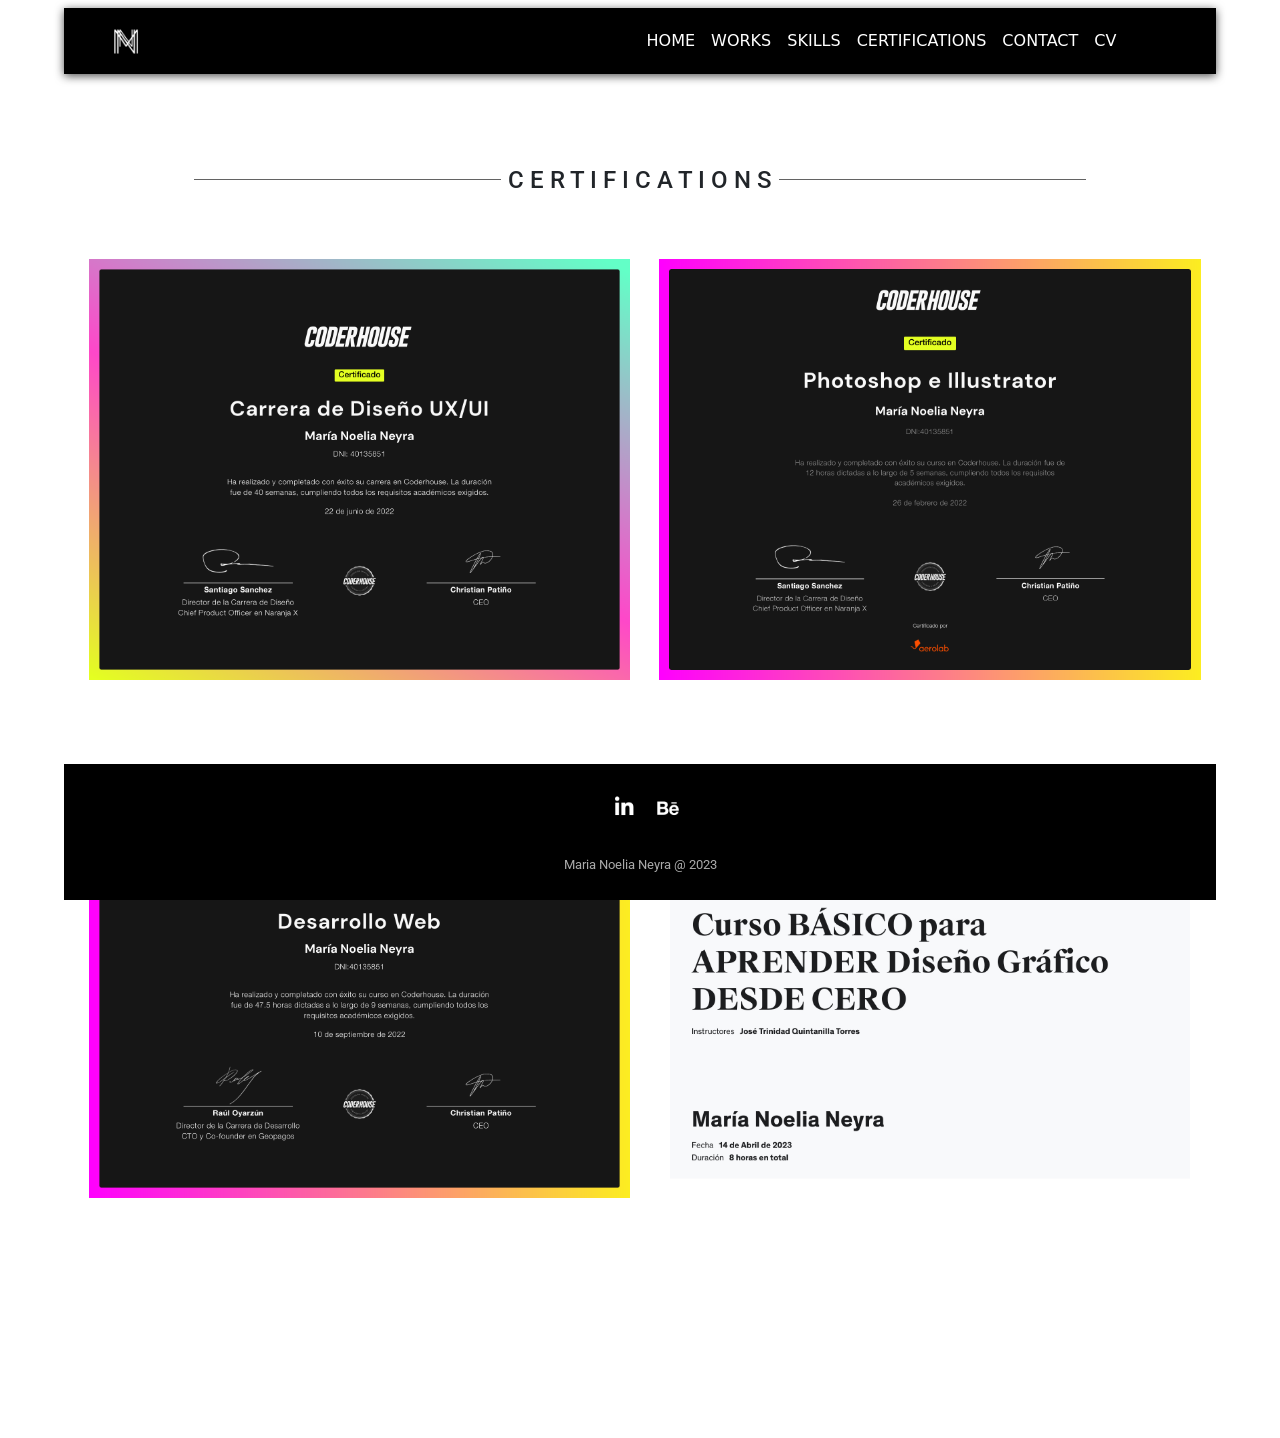
==== pages/certifications.html @ 2457dc53 "Certifications Responsive" ====
<!DOCTYPE html>
<html lang="en">
    <!-- Head -->
    <head>
        <meta charset="UTF-8">
        <meta http-equiv="X-UA-Compatible" content="IE=edge">
        <meta name="viewport" content="width=device-width, initial-scale=1.0">
        <!-- Icon -->
        <link rel="icon" type="image/png" sizes="16x16" href="../images/mnn-logo/favicon-16x16.png"> 
        <!-- Fuentes   -->
        <link href="https://fonts.googleapis.com/css?family=Roboto+Slab&display=swap" rel="stylesheet">  
        <link rel="preconnect" href="https://fonts.googleapis.com">
        <link rel="preconnect" href="https://fonts.gstatic.com" crossorigin>
        <link href="https://fonts.googleapis.com/css2?family=Roboto:ital,wght@0,100;0,400;0,500;0,700;0,900;1,100;1,300;1,400;1,500;1,900&family=Spinnaker&display=swap" rel="stylesheet">
        <!-- Bootstrap -->
        <link href="https://cdn.jsdelivr.net/npm/bootstrap@5.3.0/dist/css/bootstrap.min.css" rel="stylesheet" integrity="sha384-9ndCyUaIbzAi2FUVXJi0CjmCapSmO7SnpJef0486qhLnuZ2cdeRhO02iuK6FUUVM" crossorigin="anonymous">
        <script src="https://cdn.jsdelivr.net/npm/bootstrap@5.3.0/dist/js/bootstrap.bundle.min.js" integrity="sha384-geWF76RCwLtnZ8qwWowPQNguL3RmwHVBC9FhGdlKrxdiJJigb/j/68SIy3Te4Bkz" crossorigin="anonymous"></script>
        <!-- CSS -->
        <link rel="stylesheet" href="../SCSS/styles.css">
        <!-- Título -->
        <title>María Noelia Neyra | Certifications</title>
    </head>
    <body>
        <!-- Section -->
            <section>
                <!-- Navbar -->
                <nav class="navbar navbar-expand-lg bg-body-tertiary navbar fixed-top">
                    <div class="container-fluid">
                        <a class="navbar-brand" href="/index.html">
                        <img src="../images/logoMnn.png" alt="Logo" width="72" height="40" class="d-inline-block align-text-top img imgZoom">
                        </a>
                        <button class="navbar-toggler" type="button" data-bs-toggle="collapse" data-bs-target="#navbarSupportedContent" aria-controls="navbarSupportedContent" aria-expanded="false" aria-label="Toggle navigation">
                        <span class="navbar-toggler-icon"></span>
                        </button>
                        <div class="collapse navbar-collapse" id="navbarSupportedContent">
                            <ul class="navbar-nav">
                                <li class="nav-item">
                                <a class="nav-link" aria-current="page" href="../index.html"> HOME</a>
                                </li>
                                <li class="nav-item">
                                <a class="nav-link" aria-current="page" href="./works.html"> WORKS</a>
                                </li>
                                <li class="nav-item">
                                <a class="nav-link" aria-current="page" href="./skills.html"> SKILLS</a>
                                </li>
                                <li class="nav-item">
                                <a class="nav-link" aria-current="page" href="./certifications.html"> CERTIFICATIONS</a>
                                </li>
                                <li class="nav-item">
                                <a class="nav-link" aria-current="page" href="./contact.html"> CONTACT</a>
                                </li>
                                <li class="nav-item">
                                <a class="nav-link" aria-current="page" href="https://drive.google.com/file/d/1LeyNjabcEsjbzdWm5TXV762iki1envr3/view?usp=sharing" target="_blank">CV</a>
                                </li>
                            </ul>
                        </div>
                    </div>
                    </nav>
            </section>
        <!-- Main -->
            <main>
                <!-- Section -->
                <section class="margin">
                    <div>
                        <h1 id="certifications" class="tituloC">C E R T I F I C A T I O N S </h1>
                    </div>
                    <div class="espacios">
                        <div class="tDisplayC">
                            <img src="../images/CarreraUX-UI.png" class="tamCerti imgZoom" alt="Certificado Carrera UX/UI" />
                        </div>
                        <div class="tDisplayC">
                            <img src="../images/Photoshop e Illustrator.png" class="tamCerti imgZoom" alt="Certificado Photoshop e Illustrator" />
                        </div>
                        <div class="tDisplayC">
                            <img src="../images/DesarrolloWeb.png" class="tamCerti mb imgZoom" alt="Certificado Desarrollo Web" />
                        </div>
                        <div class="tDisplayC">
                            <img src="../images/DiseñoGráfico.jpg" class="tamCerti mbottom mb imgZoom" alt="Certificado Diseño Gráfico" />
                        </div> 
                    </div>
                </section>
            </main>
        <!-- Footer -->
            <footer>
                <section class="footer fixed-bottom">
                    <div class="social">
                    <a href="https://www.linkedin.com/in/marianoelianeyra/" target="_blank"><img src="../images/linkedin.png" class="tamLi"></a>
                    <a href="https://www.behance.net/noelianeyra" target="_blank"><img src="../images/behance.png" class="tamBe" ></a>
                    </div>
                    <p class="copyright">Maria Noelia Neyra @ 2023</p>
                </section>
            </footer>
    </body>
</html>
---- SCSS/styles.css ----
@charset "UTF-8";


/*NAVBAR*/

.bg-body-tertiary {
    --bs-bg-opacity: 0;
}
@media (max-width: 575px){

    body {
        padding-bottom: 0;
        margin-bottom: 0;
    }

    .navbar {
        background-color: #FFFFFF;
        --bs-navbar-color:  #000000;
        --bs-navbar-hover-color:#8890f8;
        margin: 2% 2%;
    }

    .navbar-toggler {
        color: #000000;
        border: none;
        font-family: "Roboto";
    }

    .navbar-toggler:focus {
        text-decoration: none;
        outline: none;
        box-shadow: none;
    }

    .nav-item{
        margin-left: 50%;
    }
    
    
    .nav-link {
        background-color: #000000;
        color:#FFFFFF;
        font-family: "Roboto";
        font-size: 0.9rem;
        padding-left: 5%;    
    }

    .imgZoom {
        cursor: pointer;
        transition: transform 0.2s ease;
        filter: drop-shadow(0 2px 5px rgba(0, 0, 0, 0.7));
    }
        
    .imgZoom:hover {
        transform: scale(1.1) ;
    }    
}
@media (min-width: 576px) and (max-width: 732px){
    

    body {
        padding-bottom: 0;
        margin-bottom: 0;
    }

    .navbar {
        background-color: #FFFFFF;
        --bs-navbar-color:  #000000;
        --bs-navbar-hover-color:#8890f8;
        margin: 2% 2%;
    }

    .navbar-toggler {
        color: #000000;
        border: none;
        font-family: "Roboto";
    }

    .navbar-toggler:focus {
        text-decoration: none;
        outline: none;
        box-shadow: none;
    }

    .nav-item{
        margin-left: 50%;
    }
    
    
    .nav-link {
        background-color: #000000;
        color:#FFFFFF;
        font-family: "Roboto";
        font-size: 0.9rem;
        padding-left: 5%;    
    }

    .imgZoom {
        cursor: pointer;
        transition: transform 0.2s ease;
        filter: drop-shadow(0 2px 5px rgba(0, 0, 0, 0.7));
    }
        
    .imgZoom:hover {
        transform: scale(1.1) ;
    }


}
@media (min-width: 733px) and (max-width: 767px){

    body {
        padding-bottom: 0;
        margin-bottom: 0;
    }

    .navbar {
        background-color: #FFFFFF;
        --bs-navbar-color:  #000000;
        --bs-navbar-hover-color:#8890f8;
        margin: 2% 2%;
    }

    .navbar-toggler {
        color: #000000;
        border: none;
        font-family: "Roboto";
    }

    .navbar-toggler:focus {
        text-decoration: none;
        outline: none;
        box-shadow: none;
    }

    .nav-item{
        margin-left: 50%;
    }
    
    
    .nav-link {
        background-color: #000000;
        color:#FFFFFF;
        font-family: "Roboto";
        font-size: 0.9rem;
        padding-left: 5%;    
    }

    .imgZoom {
        cursor: pointer;
        transition: transform 0.2s ease;
        filter: drop-shadow(0 2px 5px rgba(0, 0, 0, 0.7));
    }
        
    .imgZoom:hover {
        transform: scale(1.1) ;
    }



}
@media (min-width: 768px) and (max-width: 991px){

    body {
        padding-bottom: 0;
        margin-bottom: 0;
    }

    .navbar {
        background-color: #FFFFFF;
        --bs-navbar-color:  #000000;
        --bs-navbar-hover-color:#8890f8;
        margin: 2% 2%;
    }

    .navbar-toggler {
        color: #000000;
        border: none;
        font-family: "Roboto";
    }

    .navbar-toggler:focus {
        text-decoration: none;
        outline: none;
        box-shadow: none;
    }

    .nav-item{
        margin-left: 50%;
    }
    
    
    .nav-link {
        background-color: #000000;
        color:#FFFFFF;
        font-family: "Roboto";
        font-size: 0.9rem;
        padding-left: 5%;    
    }

    .imgZoom {
        cursor: pointer;
        transition: transform 0.2s ease;
        filter: drop-shadow(0 2px 5px rgba(0, 0, 0, 0.7)); 
    }
        
    .imgZoom:hover {
        transform: scale(1.1) ;
    }

}
@media (min-width: 992px) and (max-width: 1199px){

    body {
        padding-bottom: 0;
        margin-bottom: 0;
    }

    .container-fluid {
        background-color: #000000;
        --bs-navbar-color:  #FFFFFF;
        --bs-navbar-hover-color:#8890f8;
        margin: 0% 5%;
        filter: drop-shadow(0 2px 5px rgba(0, 0, 0, 0.7)); 
        font-size: 1rem;
    }

    .navbar-collapse {
        flex-grow: 0;
        margin-right: 10%;
    }

    .nav-link{
        margin: 0% 2%;
    }

    .imgZoom {
        cursor: pointer;
        transition: transform 0.2s ease;

    }
        
    .imgZoom:hover {
        transform: scale(1.1) ;
    }
}
@media (min-width: 1200px) and (max-width: 1399px){

    body {
        padding-bottom: 0;
        margin-bottom: 0;
    }

    .container-fluid {
        background-color: #000000;
        --bs-navbar-color:  #FFFFFF;
        --bs-navbar-hover-color:#8890f8;
        margin: 0% 5%;
        padding: 0.5% 2%;
        filter: drop-shadow(0 2px 5px rgba(0, 0, 0, 0.7)); 
    }

    .navbar-collapse {
        flex-grow: 0;
        margin-right: 6%;
    }

    .imgZoom {
        cursor: pointer;
        transition: transform 0.2s ease;

    }
        
    .imgZoom:hover {
        transform: scale(1.1) ;
    }

}
@media (min-width:1400px){
 

    body {
        padding-bottom: 0;
        margin-bottom: 0;
    }

    .container-fluid {
        background-color: #000000;
        --bs-navbar-color:  #FFFFFF;
        --bs-navbar-hover-color:#8890f8;
        margin: 0% 5%;
        padding: 0.5% 2%;
        filter: drop-shadow(0 2px 5px rgba(0, 0, 0, 0.7)); 
    }

    .navbar-collapse {
        flex-grow: 0;
        margin-right: 6%;
    }

    .imgZoom {
        cursor: pointer;
        transition: transform 0.2s ease;

    }
        
    .imgZoom:hover {
        transform: scale(1.1) ;
    }
        
}

/* PORTADA */

@media (max-width: 575px){

    body {
        padding-bottom: 0;
        margin-bottom: 0;
    }

    .tamImage{
        width: 105%;
        margin-top: 20%;
        padding-right: 5%;
    }

    .text {
        font-family: "Roboto";
        text-align: center;
        margin: 30% 5% 0% 5%;
    }

    .text h1:hover {
        color: #8890f8;
    }

    .textUno {
        font-size: 1.2rem;
        font-weight: 800;
    }

    .textDos {
        font-weight: 400;
        font-size: 1rem;
    }

}
@media (min-width: 576px) and (max-width: 767px){

    body {
        padding-bottom: 0;
        margin-bottom: 0;
    }

    .tamImage{
        width: 105%;
        margin-top: 10%;
        padding-right: 5%;
        margin-bottom: 10%;
    }

    .text {
        font-family: "Roboto";
        text-align: center;
        margin: 25% 5% 0% 5%;
    }

    .text h1:hover {
        color: #8890f8;
    }

    .textUno {
        font-size: 1.8rem;
        font-weight: 800;
    }

    .textDos {
        font-weight: 400;
        font-size: 1.5rem;
    }

}
@media (min-width: 768px) and (max-width: 991px){

    .tamImage{
        width: 90%;
        padding-right: 5%;
        margin-bottom: 5%;
    }

    .text {
        font-family: "Roboto";
        text-align: center;
        margin: 20% 5% 0% 5%;
    }

    .text h1:hover {
        color: #8890f8;
    }

    .textUno {
        font-size: 1.9rem;
        font-weight: 600;
    }

    .textDos {
        font-weight: 400;
        font-size: 1.5rem;
    }

}
@media (min-width: 992px) and (max-width: 1199px){

    body {
        padding-bottom: 0;
        margin-bottom: 0;
    }

    .tamImage{
        width: 65%;
        margin-bottom: 20%;
    }

    .text {
        font-family: "Roboto";
        text-align: center;
        margin-top: 15%;
    }

    .text h1:hover {
        color: #8890f8;
    }

    .textUno {
        font-size: 2rem;
        font-weight: 800;
    }

    .textDos {
        font-weight: 400;
        font-size: 1.8rem;
        margin: 0% 15% 2% 15% ;
    }

}
@media (min-width: 1200px) and (max-width: 1399px){

    .container {
        display: flex;
        align-items: center;
        justify-content: center;
        margin-top: 50%;
    
    }
    
    .tamImage{
        width: 80%;
        margin-top: 5%;
    }
    
    
    .text {
        font-family: "Roboto";
        text-align: center;
        margin-top: 13%;
        margin-bottom: 20%;
    }
    
    .text h1:hover {
        color: #8890f8;
    }
    
    .textUno {
        font-size: 2rem;
        font-weight: 900;
    }
    
    .textDos {
        font-weight: 400;
        font-size: 1.8rem;
    }

}
@media (min-width: 1400px){

    main {
        margin-top: -8%;
    }

    .container {
        display: flex;
        align-items: center;
        justify-content: center;
        margin-top: 50%;
    
    }
    
    .tamImage{
        width: 90%;
        margin-left: 95%;
        margin-top: -35%;
    }
    
    
    .text {
        width: 50%;
        font-family: "Roboto";
        text-align: center;
        margin-left: 2% ;
        margin-top: 25%;

    }
    
    .text h1:hover {
        color: #8890f8;
    }
    
    .textUno {
        font-size: 2.5rem;
        font-weight: 900; 
        margin-bottom: 5%;

    }
    
    .textDos {
        font-weight: 400;
        font-size: 1.8rem;
        margin: 0% 10% 0% 10%;
    }

}


/*WORKS*/

@media (max-width: 575px){

    .tamTrabajos {
        width:80% ;
        margin-bottom: 8%;
        margin-left: 10%;
    }

    .marginB {
        margin-bottom: 30%;
    }

    .titulo{
        font-family: "Roboto";
        font-size: 1rem;
        margin-bottom: 10%;
        margin-top: 38%;
        text-align: center;
        position: relative;
    }
    
    .titulo::before,
    .titulo::after {
        content: "";
        position: absolute;
        width: 25%; 
        height: 0.5px; 
        background-color: rgb(99, 99, 99); 
    
    }
    
    .titulo::before {
        left: 2px; 
        margin-left: 13%;
        margin-top: 2%;
    }
    
    .titulo::after {
    right: 2px; 
    margin-right: 13%;
    margin-top: 2%;
    }

}
@media (min-width: 576px) and (max-width: 767px){

    .marginB {
        margin-bottom: 30%;
    }

    .tamTrabajos {
        width:80% ;
        margin-bottom: 8%;
        margin-left: 10%;
    }

    .titulo{
        font-family: "Roboto";
        font-size: 1.2rem;
        margin-bottom: 10%;
        margin-top: 25%;
        text-align: center;
        position: relative;
    }
    
    .titulo::before,
    .titulo::after {
        content: "";
        position: absolute;
        width: 25%; 
        height: 0.5px; 
        background-color: rgb(99, 99, 99); 
    
    }
    
    .titulo::before {
        left: 2px; 
        margin-left: 14%;
        margin-top: 2%;
    }
    
    .titulo::after {
    right: 2px; 
    margin-right: 14%;
    margin-top: 2%;
    }

}
@media (min-width: 768px) and (max-width: 991px){


    .marginB {
        margin-bottom: 30%;
    }

    .tamTrabajos {
        width:80% ;
        margin-bottom: 8%;
        margin-left: 10%;
    }

    .titulo{
        font-family: "Roboto";
        font-size: 1.5rem;
        margin-bottom: 8%;
        margin-top: 20%;
        text-align: center;
        position: relative;
    }
    
    .titulo::before,
    .titulo::after {
        content: "";
        position: absolute;
        width: 20%; 
        height: 0.5px; 
        background-color: rgb(99, 99, 99); 
    
    }
    
    .titulo::before {
        left: 2px; 
        margin-left: 20%;
        margin-top: 2%;
    }
    
    .titulo::after {
    right: 2px; 
    margin-right: 20%;
    margin-top: 2%;
    }

}
@media (min-width: 992px) and (max-width: 1199px){


    .marginB {
        margin-bottom: 20%;
    }

    .tamTrabajos {
        width:80% ;
        margin-bottom: 8%;
        margin-left: 10%;
    }

    .titulo{
        font-family: "Roboto";
        font-size: 1.5rem;
        margin-bottom: 8%;
        margin-top: 13%;
        text-align: center;
        position: relative;
    }
    
    .titulo::before,
    .titulo::after {
        content: "";
        position: absolute;
        width: 25%; 
        height: 0.5px; 
        background-color: rgb(99, 99, 99); 
    
    }
    
    .titulo::before {
        left: 2px; 
        margin-left: 18%;
        margin-top: 1.3%;
    }
    
    .titulo::after {
    right: 2px; 
    margin-right: 18%;
    margin-top: 1.3%;
    }

}
@media (min-width: 1200px) and (max-width: 1399px){


    .marginB {
        margin-bottom: 20%;
    }

    .tamTrabajos {
        width:80% ;
        margin-bottom: 8%;
        margin-left: 10%;
    }

    .titulo{
        font-family: "Roboto";
        font-size: 1.5rem;
        margin-bottom: 5%;
        margin-top: 13%;
        text-align: center;
        position: relative;
    }
    
    .titulo::before,
    .titulo::after {
        content: "";
        position: absolute;
        width: 30%; 
        height: 0.5px; 
        background-color: rgb(99, 99, 99); 
    
    }
    
    .titulo::before {
        left: 2px; 
        margin-left: 15%;
        margin-top: 1.3%;
    }
    
    .titulo::after {
    right: 2px; 
    margin-right: 15%;
    margin-top: 1.3%;
    }

    .container {
        margin-top: 5%;
    }

}
@media (min-width: 1400px){

    .tamTrabajos {
        width:100% ;
        margin-bottom: 22%;
    }

    .titulo{
        font-family: "Roboto";
        font-size: 1.5rem;
        margin-bottom: 5%;
        margin-top: 18%;
        text-align: center;
        position: relative;
    }
    
    .titulo::before,
    .titulo::after {
        content: "";
        position: absolute;
        width: 25%; 
        height: 1px; 
        background-color: rgb(99, 99, 99); 
    
    }
    
    .titulo::before {
        left: 2px; 
        margin-left: 21%;
        margin-top: 0.8%;
    }
    
    .titulo::after {
        right: 2px; 
        margin-right: 21%;
        margin-top: 0.8%;
    }

    .container {
        margin-top: 5%;
    }

}

/*SKILLS*/

@media (max-width: 575px){
    
    
    .tDisplay {
        display: flex;
        flex-direction: column;
        align-items: center;
        margin: 10px;
        text-align: center;
    }
    
    .tDisplay img {
        width: 150px; 
    }

    .image-container-uno {
        display: block;
        justify-content: center;
        align-items: center;
        flex-wrap: wrap;
        margin-top: -1%;
        margin-bottom: 5%;
    }

    .image-container-dos {
        display: block;
        justify-content: center;
        align-items: center;
        flex-wrap: wrap;
        margin-top: -1%;
        margin-bottom: 10%;
    }

    .nameSkills {
        font-family: "Roboto";
        font-size: 0.9rem;
        font-weight: 100;
    }

    .mbottom {
        margin-bottom: 50%;
    }
    
}

@media (min-width: 576px) and (max-width: 767px){

    .tDisplay {
        display: flex;
        flex-direction: column;
        align-items: center;
        margin: 10px;
        text-align: center;
    }
    
    .tDisplay img {
        width: 200px; 
    }

    .image-container-uno {
        display: block;
        justify-content: center;
        align-items: center;
        flex-wrap: wrap;
        margin-top: -1%;
        margin-bottom: 5%;
    }

    .image-container-dos {
        display: block;
        justify-content: center;
        align-items: center;
        flex-wrap: wrap;
        margin-top: -1%;
        margin-bottom: 10%;
    }

    .nameSkills {
        font-family: "Roboto";
        font-size: 1rem;
        font-weight: 100;
    }

    .mbottom {
        margin-bottom: 50%;
    }

}
@media (min-width: 768px) and (max-width: 991px){

    .tDisplay {
        display: flex;
        flex-direction: column;
        align-items: center;
        margin: 10px;
        text-align: center;
    }
    
    .tDisplay img {
        width: 180px; 
    }

    .image-container-uno {
        display: flex;
        justify-content: center;
        align-items: center;
        flex-wrap: wrap;
        margin-top: -1%;
        margin-bottom: 5%;
    }

    .image-container-dos {
        display: flex;
        justify-content: center;
        align-items: center;
        flex-wrap: wrap;
        margin-top: -1%;
        margin-bottom: 10%;

    }

    .nameSkills {
        font-family: "Roboto";
        font-size: 0.9rem;
        font-weight: 100;
    }

   .mleftA {
    margin-left: 2%;
   }

   .mleft {
    margin-left: 6%;
   }

}
@media (min-width: 992px) and (max-width: 1199px){

    .tDisplay {
        display: flex;
        flex-direction: column;
        align-items: center;
        margin: 10px;
        text-align: center;
    }
    
    .tDisplay img {
        width: 200px; 
    }

    .image-container-uno {
        display: flex;
        justify-content: center;
        align-items: center;
        flex-wrap: wrap;
        margin-top: -1%;
        margin-bottom: 5%;
    }

    .image-container-dos {
        display: flex;
        justify-content: center;
        align-items: center;
        flex-wrap: wrap;
        margin-top: -1%;
        margin-bottom: 10%;

    }

    .nameSkills {
        font-family: "Roboto";
        font-size: 1rem;
        font-weight: 100;
    }

   .mleftA {
    margin-left: 5%;
   }

   .mleft {
    margin-left: 6%;
   } 

}
@media (min-width: 1200px) and (max-width: 1399px){

    .tDisplay {
        display: flex;
        flex-direction: column;
        align-items: center;
        margin: 10px;
        text-align: center;
    }
    
    .tDisplay img {
        width: 230px; 
    }

    .image-container-uno {
        display: flex;
        justify-content: center;
        align-items: center;
        flex-wrap: wrap;
        margin-top: -1%;
        margin-bottom: 5%;
    }

    .image-container-dos {
        display: flex;
        justify-content: center;
        align-items: center;
        flex-wrap: wrap;
        margin-top: -1%;
        margin-bottom: 10%;

    }

    .nameSkills {
        font-family: "Roboto";
        font-size: 1rem;
        font-weight: 100;
    }

   .mleftA {
    margin-left: 3%;
   }

   .mleft {
    margin-left: 3%;
   }

}
@media (min-width: 1400px){
    
    .tamLogo {
        width: 20%;
    }
    
    .tDisplay {
        display: flex;
        flex-direction: column;
        align-items: center;
        margin: 10px;
        text-align: center;
    }
    
    .tDisplay img {
        width: 250px; 
    }

    .image-container-uno {
        display: flex;
        justify-content: center;
        align-items: center;
        flex-wrap: wrap;
        margin-top: -1%;
        margin-bottom: 5%;
    }

    .image-container-dos {
        display: flex;
        justify-content: center;
        align-items: center;
        flex-wrap: wrap;
        margin-top: -1%;
        margin-bottom: 15%;
    }

    .nameSkills {
        font-family: "Roboto";
        font-weight: 100;
        font-size: 1.2rem;
    }

    .mleftA {
        margin-left: 2%;
    }
    
    .mleft {
        margin-left: 2%;
    }


}

/*CERTIFICATIONS*/

@media (max-width: 575px){

    .tDisplayC{
        display: inline;
        margin-right: 1%;
        margin-left: 1%;
    }

    .tamCerti {
        width: 75%;
        margin-bottom: 8%;
        margin-left: 3%;
    }


    .espacios {
        margin-left: 15%;
    }

    .tituloC{
        font-family: "Roboto";
        font-size: 1rem;
        margin-bottom: 10%;
        margin-top: 38%;
        text-align: center;
        position: relative;
    }
    
    .tituloC::before,
    .tituloC::after {
        content: "";
        position: absolute;
        width: 8%; 
        height: 0.5px; 
        background-color: rgb(99, 99, 99); 
    
    }
    
    .tituloC::before {
        left: 2px; 
        margin-left: 16%;
        margin-top: 2%;
    }
    
    .tituloC::after {
        right: 2px; 
        margin-right: 16%;
        margin-top: 2%;
    }

    .mbottom {
        margin-bottom: 80%;
    }

}
@media (min-width: 576px) and (max-width: 767px){

    .tDisplayC{
        display: inline;
        margin-right: 1%;
        margin-left: 1%;
    }

    .tamCerti {
        width: 75%;
        margin-bottom: 8%;
        margin-left: 3%;
    }


    .espacios {
        margin-left: 15%;
    }

    .tituloC{
        font-family: "Roboto";
        font-size: 1.2rem;
        margin-bottom: 10%;
        margin-top: 26%;
        text-align: center;
        position: relative;
    }
    
    .tituloC::before,
    .tituloC::after {
        content: "";
        position: absolute;
        width: 16%; 
        height: 0.5px; 
        background-color: rgb(99, 99, 99); 
    
    }
    
    .tituloC::before {
        left: 2px; 
        margin-left: 13%;
        margin-top: 2%;
    }
    
    .tituloC::after {
        right: 2px; 
        margin-right: 13%;
        margin-top: 2%;
    }

    .mbottom {
        margin-bottom: 50%;
    }

}
@media (min-width: 768px) and (max-width: 991px){

    .tDisplayC{
        display: inline;
        margin-right: 1%;
        margin-left: 1%;
    }

    .tamCerti {
        width: 75%;
        margin-bottom: 8%;
        margin-left: 3%;
    }


    .espacios {
        margin-left: 15%;
    }

    .tituloC{
        font-family: "Roboto";
        font-size: 1.5rem;
        margin-bottom: 10%;
        margin-top: 20%;
        text-align: center;
        position: relative;
    }
    
    .tituloC::before,
    .tituloC::after {
        content: "";
        position: absolute;
        width: 10%; 
        height: 0.5px; 
        background-color: rgb(99, 99, 99); 
    
    }
    
    .tituloC::before {
        left: 2px; 
        margin-left: 20%;
        margin-top: 2%;
    }
    
    .tituloC::after {
        right: 2px; 
        margin-right: 20%;
        margin-top: 2%;
    }

    .mbottom {
        margin-bottom: 50%;
    }

}
@media (min-width: 992px) and (max-width: 1199px){

    .tDisplayC{
        display: inline;
        margin-right: 1%;
        margin-left: 1%;
    }

    .tamCerti {
        width: 75%;
        margin-bottom: 8%;
        margin-left: 3%;
    }


    .espacios {
        margin-left: 15%;
    }

    .tituloC{
        font-family: "Roboto";
        font-size: 1.5rem;
        margin-bottom: 10%;
        margin-top: 13%;
        text-align: center;
        position: relative;
    }
    
    .tituloC::before,
    .tituloC::after {
        content: "";
        position: absolute;
        width: 17%; 
        height: 0.5px; 
        background-color: rgb(99, 99, 99); 
    
    }
    
    .tituloC::before {
        left: 2px; 
        margin-left: 18%;
        margin-top: 1.3%;
    }
    
    .tituloC::after {
        right: 2px; 
        margin-right: 18%;
        margin-top: 1.3%;
    }

    .mbottom {
        margin-bottom: 50%;
    }

}
@media (min-width: 1200px) and (max-width: 1399px){

    .tDisplayC{
        display: inline;
        margin-right: 1%;
        margin-left: 1%;
    }

    .tamCerti {
        width: 45%;
        margin-bottom: 8%;
    }


    .espacios {
        margin-left: 6%;
    }

    .tituloC{
        font-family: "Roboto";
        font-size: 1.5rem;
        margin-bottom: 5%;
        margin-top: 13%;
        text-align: center;
        position: relative;
    }
    
    .tituloC::before,
    .tituloC::after {
        content: "";
        position: absolute;
        width: 24%; 
        height: 1px; 
        background-color: rgb(99, 99, 99); 
    
    }
    
    .tituloC::before {
        left: 2px; 
        margin-left: 15%;
        margin-top: 1%;
    }
    
    .tituloC::after {
        right: 2px; 
        margin-right: 15%;
        margin-top: 1%;
    }

    .mb {
        margin-bottom: 20%;
    }
}
@media (min-width: 1400px){

    
    .tDisplayC{
        display: inline;
        margin-right: 1%;
        margin-left: 1%;
    }

    .tamCerti {
        width: 41%;
        margin-bottom: 8%;
        margin-left: 3%;
    }

    .espacios {
        margin-left: 5%;
    }

    .tituloC{
        font-family: "Roboto";
        font-size: 1.5rem;
        margin-bottom: 5%;
        margin-top: 18%;
        text-align: center;
        position: relative;
    }
    
    .tituloC::before,
    .tituloC::after {
        content: "";
        position: absolute;
        width: 23%; 
        height: 1px; 
        background-color: rgb(99, 99, 99); 
    
    }
    
    .tituloC::before {
        left: 2px; 
        margin-left: 19%;
        margin-top: 0.8%;
    }
    
    .tituloC::after {
        right: 2px; 
        margin-right: 19%;
        margin-top: 0.8%;
    }

    .mb {
        margin-bottom: 20%;
    }

}



/* FOOTER */

@media (max-width: 575px){
    .tamLi {
        align-items: center;
        width: 58%;
        padding-top: 40%;
        margin-top: 10%;
        padding-bottom: 15%;
        

    }

    .tamBe {
        align-items: center;
        width: 55%;
        padding-top: 40%;
        
    }

    .footer {
        background-color: #000000;;
    }

    .footer .social {
        text-align: center;
        justify-content: end;
        padding-bottom: 25px;    
        margin-left: 1%;
    }

    .footer .social a {
        font-size: 24px;
        border: 1px solidcolor #FFFFFF;
        width: 40px;
        height: 40px;
        display: inline-block;
    }

    .footer .social a:hover {
        opacity: 0.5;
    }

    .footer .copyright {
        font-family: "Roboto";
        margin-top: 6px;
        padding-bottom: 5%;
        text-align: center;
        font-size: 0.8rem;
        color: #aaa;
        

    } 
}
@media (min-width: 576px) and (max-width: 767px){
    .tamLi {
        align-items: center;
        width: 58%;
        padding-top: 40%;
        margin-top: 10%;
        padding-bottom: 15%;
        

    }

    .tamBe {
        align-items: center;
        width: 55%;
        padding-top: 40%;
        
    }

    .footer {
        background-color: #000000;;
    }

    .footer .social {
        text-align: center;
        justify-content: end;
        padding-bottom: 25px;    
        margin-left: 1%;
    }

    .footer .social a {
        font-size: 24px;
        border: 1px solidcolor #FFFFFF;
        width: 40px;
        height: 40px;
        display: inline-block;
    }

    .footer .social a:hover {
        opacity: 0.5;
    }

    .footer .copyright {
        font-family: "Roboto";
        margin-top: 6px;
        padding-bottom: 5%;
        text-align: center;
        font-size: 0.8rem;
        color: #aaa;
        

    }
}
@media (min-width: 768px) and (max-width: 991px){

    .tamLi {
        align-items: center;
        width: 58%;
        padding-top: 40%;
        margin-top: 10%;
        padding-bottom: 15%;
        

    }

    .tamBe {
        align-items: center;
        width: 55%;
        padding-top: 40%;
        
    }

    .footer {
        background-color: #000000;
    }

    .footer .social {
        text-align: center;
        justify-content: end;
        padding-bottom: 25px;    
        margin-left: 1%;
    }

    .footer .social a {
        font-size: 24px;
        border: 1px solidcolor #FFFFFF;
        width: 40px;
        height: 40px;
        display: inline-block;
    }

    .footer .social a:hover {
        opacity: 0.5;
    }

    .footer .copyright {
        font-family: "Roboto";
        margin-top: 6px;
        padding-bottom: 5%;
        text-align: center;
        font-size: 0.8rem;
        color: #aaa;
        

    }
}
@media (min-width: 992px) and (max-width: 1199px){


    .tamLi {
        align-items: center;
        width: 58%;
        padding-top: 40%;
        margin-top: 10%;
        
    
    }
    
    .tamBe {
        align-items: center;
        width: 55%;
        padding-top: 50%;
        
    }
    
    .footer {
        padding: 10px 0;
        background-color: #000000;
        margin: 2% 5% 0% 5%;
    }
    
    .footer .social {
        text-align: center;
        justify-content: end;
        padding-bottom: 25px;    
        margin-left: 1%;
    }
    
    .footer .social a {
        font-size: 24px;
        border: 1px solidcolor #FFFFFF;
        width: 40px;
        height: 40px;
        display: inline-block;
    }
    
    .footer .social a:hover {
        opacity: 0.5;
    }
    
    
    .footer .copyright {
        font-family: "Roboto";
        margin-top: 15px;
        text-align: center;
        font-size: 13px;
        color: #aaa;
    }
}
@media (min-width: 1200px) and (max-width: 1399px){

    .tamLi {
        align-items: center;
        width: 58%;
        padding-top: 40%;
        margin-top: 10%;
        
    
    }
    
    .tamBe {
        align-items: center;
        width: 55%;
        padding-top: 50%;
        
    }
    
    .footer {
        padding: 10px 0;
        background-color: #000000;
        margin: 2% 5% 0% 5%;
    }
    
    .footer .social {
        text-align: center;
        justify-content: end;
        padding-bottom: 25px;    
        margin-left: 1%;
    }
    
    .footer .social a {
        font-size: 24px;
        border: 1px solidcolor #FFFFFF;
        width: 40px;
        height: 40px;
        display: inline-block;
    }
    
    .footer .social a:hover {
        opacity: 0.5;
    }
    
    
    .footer .copyright {
        font-family: "Roboto";
        margin-top: 15px;
        text-align: center;
        font-size: 13px;
        color: #aaa;
    }
}
@media (min-width: 1400px){

    .tamLi {
        align-items: center;
        width: 58%;
        padding-top: 40%;
        margin-top: 10%;
        
    
    }
    
    .tamBe {
        align-items: center;
        width: 58%;
        padding-top: 53%;
        
    }
    
    .footer {
        padding: 10px 0;
        background-color: #000000;
        margin: 2% 5% 0% 5%;
        filter: drop-shadow(0 2px 5px rgba(0, 0, 0, 0.7)); 
    }
    
    .footer .social {
        text-align: center;
        justify-content: end;
        padding-bottom: 25px;    
        margin-left: 1%;
    }
    
    .footer .social a {
        font-size: 24px;
        border: 1px solidcolor #FFFFFF;
        width: 40px;
        height: 40px;
        display: inline-block;
    }
    
    .footer .social a:hover {
        opacity: 0.5;
    }
    
    
    .footer .copyright {
        font-family: "Roboto";
        margin-top: 15px;
        text-align: center;
        font-size: 13px;
        color: #aaa;
    }
}
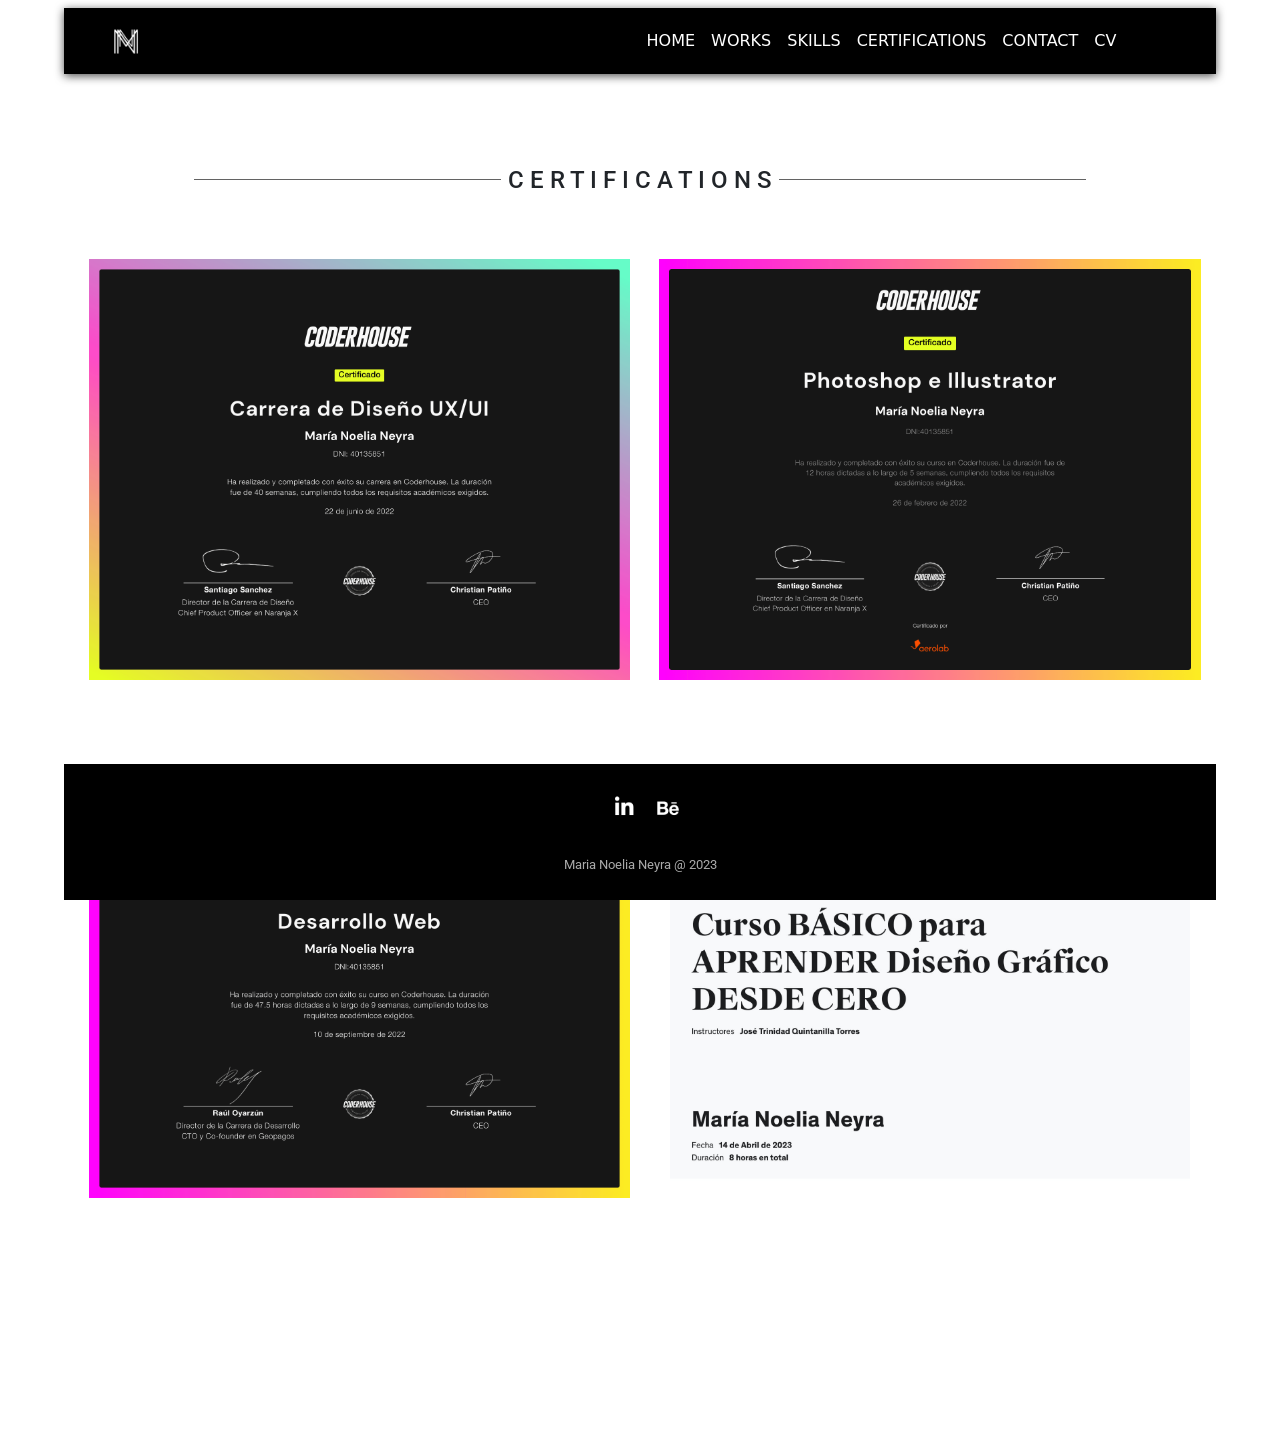
==== commit 9db1c18a: "Comprension de imágenes" ====
--- a/pages/certifications.html
+++ b/pages/certifications.html
@@ -2,9 +2,12 @@
 <html lang="en">
     <!-- Head -->
     <head>
+        <!-- Metaetiquetas -->
         <meta charset="UTF-8">
         <meta http-equiv="X-UA-Compatible" content="IE=edge">
         <meta name="viewport" content="width=device-width, initial-scale=1.0">
+        <meta name="description" content="Certificaciones de María Noelia Neyra">
+        <meta name="keywords" content="CARRERA DE DISEÑO UX/UI, PHOTOSHOP E ILLUSTRATOR, DESARROLLO WEB, DISEÑO GRÁFICO">
         <!-- Icon -->
         <link rel="icon" type="image/png" sizes="16x16" href="../images/mnn-logo/favicon-16x16.png"> 
         <!-- Fuentes   -->
@@ -27,7 +30,7 @@
                 <nav class="navbar navbar-expand-lg bg-body-tertiary navbar fixed-top">
                     <div class="container-fluid">
                         <a class="navbar-brand" href="/index.html">
-                        <img src="../images/logoMnn.png" alt="Logo" width="72" height="40" class="d-inline-block align-text-top img imgZoom">
+                        <img src="../images/logoMnn.png" alt="Logo de página" width="72" height="40" class="d-inline-block align-text-top img imgZoom">
                         </a>
                         <button class="navbar-toggler" type="button" data-bs-toggle="collapse" data-bs-target="#navbarSupportedContent" aria-controls="navbarSupportedContent" aria-expanded="false" aria-label="Toggle navigation">
                         <span class="navbar-toggler-icon"></span>
@@ -84,8 +87,8 @@
             <footer>
                 <section class="footer fixed-bottom">
                     <div class="social">
-                    <a href="https://www.linkedin.com/in/marianoelianeyra/" target="_blank"><img src="../images/linkedin.png" class="tamLi"></a>
-                    <a href="https://www.behance.net/noelianeyra" target="_blank"><img src="../images/behance.png" class="tamBe" ></a>
+                    <a href="https://www.linkedin.com/in/marianoelianeyra/" target="_blank"><img src="../images/linkedin.png" alt="Logo Linkedin" class="tamLi"></a>
+                    <a href="https://www.behance.net/noelianeyra" target="_blank"><img src="../images/behance.png" alt="Logo Behance" class="tamBe" ></a>
                     </div>
                     <p class="copyright">Maria Noelia Neyra @ 2023</p>
                 </section>
--- a/SCSS/styles.css
+++ b/SCSS/styles.css
@@ -1,1745 +1,2021 @@
-@charset "UTF-8";
+/*NAVBAR*/
+.bg-body-tertiary {
+  --bs-bg-opacity: 0;
+}
 
-
-/*NAVBAR*/
-
-.bg-body-tertiary {
-    --bs-bg-opacity: 0;
-}
-@media (max-width: 575px){
-
-    body {
-        padding-bottom: 0;
-        margin-bottom: 0;
-    }
-
-    .navbar {
-        background-color: #FFFFFF;
-        --bs-navbar-color:  #000000;
-        --bs-navbar-hover-color:#8890f8;
-        margin: 2% 2%;
-    }
-
-    .navbar-toggler {
-        color: #000000;
-        border: none;
-        font-family: "Roboto";
-    }
-
-    .navbar-toggler:focus {
-        text-decoration: none;
-        outline: none;
-        box-shadow: none;
-    }
-
-    .nav-item{
-        margin-left: 50%;
-    }
-    
-    
-    .nav-link {
-        background-color: #000000;
-        color:#FFFFFF;
-        font-family: "Roboto";
-        font-size: 0.9rem;
-        padding-left: 5%;    
-    }
-
-    .imgZoom {
-        cursor: pointer;
-        transition: transform 0.2s ease;
-        filter: drop-shadow(0 2px 5px rgba(0, 0, 0, 0.7));
-    }
-        
-    .imgZoom:hover {
-        transform: scale(1.1) ;
-    }    
-}
-@media (min-width: 576px) and (max-width: 732px){
-    
-
-    body {
-        padding-bottom: 0;
-        margin-bottom: 0;
-    }
-
-    .navbar {
-        background-color: #FFFFFF;
-        --bs-navbar-color:  #000000;
-        --bs-navbar-hover-color:#8890f8;
-        margin: 2% 2%;
-    }
-
-    .navbar-toggler {
-        color: #000000;
-        border: none;
-        font-family: "Roboto";
-    }
-
-    .navbar-toggler:focus {
-        text-decoration: none;
-        outline: none;
-        box-shadow: none;
-    }
-
-    .nav-item{
-        margin-left: 50%;
-    }
-    
-    
-    .nav-link {
-        background-color: #000000;
-        color:#FFFFFF;
-        font-family: "Roboto";
-        font-size: 0.9rem;
-        padding-left: 5%;    
-    }
-
-    .imgZoom {
-        cursor: pointer;
-        transition: transform 0.2s ease;
-        filter: drop-shadow(0 2px 5px rgba(0, 0, 0, 0.7));
-    }
-        
-    .imgZoom:hover {
-        transform: scale(1.1) ;
-    }
-
-
-}
-@media (min-width: 733px) and (max-width: 767px){
-
-    body {
-        padding-bottom: 0;
-        margin-bottom: 0;
-    }
-
-    .navbar {
-        background-color: #FFFFFF;
-        --bs-navbar-color:  #000000;
-        --bs-navbar-hover-color:#8890f8;
-        margin: 2% 2%;
-    }
-
-    .navbar-toggler {
-        color: #000000;
-        border: none;
-        font-family: "Roboto";
-    }
-
-    .navbar-toggler:focus {
-        text-decoration: none;
-        outline: none;
-        box-shadow: none;
-    }
-
-    .nav-item{
-        margin-left: 50%;
-    }
-    
-    
-    .nav-link {
-        background-color: #000000;
-        color:#FFFFFF;
-        font-family: "Roboto";
-        font-size: 0.9rem;
-        padding-left: 5%;    
-    }
-
-    .imgZoom {
-        cursor: pointer;
-        transition: transform 0.2s ease;
-        filter: drop-shadow(0 2px 5px rgba(0, 0, 0, 0.7));
-    }
-        
-    .imgZoom:hover {
-        transform: scale(1.1) ;
-    }
-
-
-
-}
-@media (min-width: 768px) and (max-width: 991px){
-
-    body {
-        padding-bottom: 0;
-        margin-bottom: 0;
-    }
-
-    .navbar {
-        background-color: #FFFFFF;
-        --bs-navbar-color:  #000000;
-        --bs-navbar-hover-color:#8890f8;
-        margin: 2% 2%;
-    }
-
-    .navbar-toggler {
-        color: #000000;
-        border: none;
-        font-family: "Roboto";
-    }
-
-    .navbar-toggler:focus {
-        text-decoration: none;
-        outline: none;
-        box-shadow: none;
-    }
-
-    .nav-item{
-        margin-left: 50%;
-    }
-    
-    
-    .nav-link {
-        background-color: #000000;
-        color:#FFFFFF;
-        font-family: "Roboto";
-        font-size: 0.9rem;
-        padding-left: 5%;    
-    }
-
-    .imgZoom {
-        cursor: pointer;
-        transition: transform 0.2s ease;
-        filter: drop-shadow(0 2px 5px rgba(0, 0, 0, 0.7)); 
-    }
-        
-    .imgZoom:hover {
-        transform: scale(1.1) ;
-    }
-
-}
-@media (min-width: 992px) and (max-width: 1199px){
-
-    body {
-        padding-bottom: 0;
-        margin-bottom: 0;
-    }
-
-    .container-fluid {
-        background-color: #000000;
-        --bs-navbar-color:  #FFFFFF;
-        --bs-navbar-hover-color:#8890f8;
-        margin: 0% 5%;
-        filter: drop-shadow(0 2px 5px rgba(0, 0, 0, 0.7)); 
-        font-size: 1rem;
-    }
-
-    .navbar-collapse {
-        flex-grow: 0;
-        margin-right: 10%;
-    }
-
-    .nav-link{
-        margin: 0% 2%;
-    }
-
-    .imgZoom {
-        cursor: pointer;
-        transition: transform 0.2s ease;
-
-    }
-        
-    .imgZoom:hover {
-        transform: scale(1.1) ;
-    }
-}
-@media (min-width: 1200px) and (max-width: 1399px){
-
-    body {
-        padding-bottom: 0;
-        margin-bottom: 0;
-    }
-
-    .container-fluid {
-        background-color: #000000;
-        --bs-navbar-color:  #FFFFFF;
-        --bs-navbar-hover-color:#8890f8;
-        margin: 0% 5%;
-        padding: 0.5% 2%;
-        filter: drop-shadow(0 2px 5px rgba(0, 0, 0, 0.7)); 
-    }
-
-    .navbar-collapse {
-        flex-grow: 0;
-        margin-right: 6%;
-    }
-
-    .imgZoom {
-        cursor: pointer;
-        transition: transform 0.2s ease;
-
-    }
-        
-    .imgZoom:hover {
-        transform: scale(1.1) ;
-    }
-
-}
-@media (min-width:1400px){
- 
-
-    body {
-        padding-bottom: 0;
-        margin-bottom: 0;
-    }
-
-    .container-fluid {
-        background-color: #000000;
-        --bs-navbar-color:  #FFFFFF;
-        --bs-navbar-hover-color:#8890f8;
-        margin: 0% 5%;
-        padding: 0.5% 2%;
-        filter: drop-shadow(0 2px 5px rgba(0, 0, 0, 0.7)); 
-    }
-
-    .navbar-collapse {
-        flex-grow: 0;
-        margin-right: 6%;
-    }
-
-    .imgZoom {
-        cursor: pointer;
-        transition: transform 0.2s ease;
-
-    }
-        
-    .imgZoom:hover {
-        transform: scale(1.1) ;
-    }
-        
-}
-
+@media (max-width: 575px) {
+  body {
+    padding-bottom: 0;
+    margin-bottom: 0;
+  }
+  .navbar {
+    background-color: #FFFFFF;
+    --bs-navbar-color: #000000;
+    --bs-navbar-hover-color:#8890f8;
+    margin: 2% 2%;
+  }
+  .navbar-toggler {
+    color: #000000;
+    border: none;
+    font-family: "Roboto";
+  }
+  .navbar-toggler:focus {
+    text-decoration: none;
+    outline: none;
+    box-shadow: none;
+  }
+  .nav-item {
+    margin-left: 50%;
+  }
+  .nav-link {
+    background-color: #000000;
+    color: #FFFFFF;
+    font-family: "Roboto";
+    font-size: 0.9rem;
+    padding-left: 5%;
+  }
+  .imgZoom {
+    cursor: pointer;
+    transition: transform 0.2s ease;
+    filter: drop-shadow(0 2px 5px rgba(0, 0, 0, 0.7));
+  }
+  .imgZoom:hover {
+    transform: scale(1.1);
+  }
+}
+@media (min-width: 576px) and (max-width: 732px) {
+  body {
+    padding-bottom: 0;
+    margin-bottom: 0;
+  }
+  .navbar {
+    background-color: #FFFFFF;
+    --bs-navbar-color: #000000;
+    --bs-navbar-hover-color:#8890f8;
+    margin: 2% 2%;
+  }
+  .navbar-toggler {
+    color: #000000;
+    border: none;
+    font-family: "Roboto";
+  }
+  .navbar-toggler:focus {
+    text-decoration: none;
+    outline: none;
+    box-shadow: none;
+  }
+  .nav-item {
+    margin-left: 50%;
+  }
+  .nav-link {
+    background-color: #000000;
+    color: #FFFFFF;
+    font-family: "Roboto";
+    font-size: 0.9rem;
+    padding-left: 5%;
+  }
+  .imgZoom {
+    cursor: pointer;
+    transition: transform 0.2s ease;
+    filter: drop-shadow(0 2px 5px rgba(0, 0, 0, 0.7));
+  }
+  .imgZoom:hover {
+    transform: scale(1.1);
+  }
+}
+@media (min-width: 733px) and (max-width: 767px) {
+  body {
+    padding-bottom: 0;
+    margin-bottom: 0;
+  }
+  .navbar {
+    background-color: #FFFFFF;
+    --bs-navbar-color: #000000;
+    --bs-navbar-hover-color:#8890f8;
+    margin: 2% 2%;
+  }
+  .navbar-toggler {
+    color: #000000;
+    border: none;
+    font-family: "Roboto";
+  }
+  .navbar-toggler:focus {
+    text-decoration: none;
+    outline: none;
+    box-shadow: none;
+  }
+  .nav-item {
+    margin-left: 50%;
+  }
+  .nav-link {
+    background-color: #000000;
+    color: #FFFFFF;
+    font-family: "Roboto";
+    font-size: 0.9rem;
+    padding-left: 5%;
+  }
+  .imgZoom {
+    cursor: pointer;
+    transition: transform 0.2s ease;
+    filter: drop-shadow(0 2px 5px rgba(0, 0, 0, 0.7));
+  }
+  .imgZoom:hover {
+    transform: scale(1.1);
+  }
+}
+@media (min-width: 768px) and (max-width: 991px) {
+  body {
+    padding-bottom: 0;
+    margin-bottom: 0;
+  }
+  .navbar {
+    background-color: #FFFFFF;
+    --bs-navbar-color: #000000;
+    --bs-navbar-hover-color:#8890f8;
+    margin: 2% 2%;
+  }
+  .navbar-toggler {
+    color: #000000;
+    border: none;
+    font-family: "Roboto";
+  }
+  .navbar-toggler:focus {
+    text-decoration: none;
+    outline: none;
+    box-shadow: none;
+  }
+  .nav-item {
+    margin-left: 50%;
+  }
+  .nav-link {
+    background-color: #000000;
+    color: #FFFFFF;
+    font-family: "Roboto";
+    font-size: 0.9rem;
+    padding-left: 5%;
+  }
+  .imgZoom {
+    cursor: pointer;
+    transition: transform 0.2s ease;
+    filter: drop-shadow(0 2px 5px rgba(0, 0, 0, 0.7));
+  }
+  .imgZoom:hover {
+    transform: scale(1.1);
+  }
+}
+@media (min-width: 992px) and (max-width: 1199px) {
+  body {
+    padding-bottom: 0;
+    margin-bottom: 0;
+  }
+  .container-fluid {
+    background-color: #000000;
+    --bs-navbar-color: #FFFFFF;
+    --bs-navbar-hover-color:#8890f8;
+    margin: 0% 5%;
+    filter: drop-shadow(0 2px 5px rgba(0, 0, 0, 0.7));
+    font-size: 1rem;
+  }
+  .navbar-collapse {
+    flex-grow: 0;
+    margin-right: 10%;
+  }
+  .nav-link {
+    margin: 0% 2%;
+  }
+  .imgZoom {
+    cursor: pointer;
+    transition: transform 0.2s ease;
+  }
+  .imgZoom:hover {
+    transform: scale(1.1);
+  }
+}
+@media (min-width: 1200px) and (max-width: 1399px) {
+  body {
+    padding-bottom: 0;
+    margin-bottom: 0;
+  }
+  .container-fluid {
+    background-color: #000000;
+    --bs-navbar-color: #FFFFFF;
+    --bs-navbar-hover-color:#8890f8;
+    margin: 0% 5%;
+    padding: 0.5% 2%;
+    filter: drop-shadow(0 2px 5px rgba(0, 0, 0, 0.7));
+  }
+  .navbar-collapse {
+    flex-grow: 0;
+    margin-right: 6%;
+  }
+  .imgZoom {
+    cursor: pointer;
+    transition: transform 0.2s ease;
+  }
+  .imgZoom:hover {
+    transform: scale(1.1);
+  }
+}
+@media (min-width: 1400px) {
+  body {
+    padding-bottom: 0;
+    margin-bottom: 0;
+  }
+  .container-fluid {
+    background-color: #000000;
+    --bs-navbar-color: #FFFFFF;
+    --bs-navbar-hover-color:#8890f8;
+    margin: 0% 5%;
+    padding: 0.5% 2%;
+    filter: drop-shadow(0 2px 5px rgba(0, 0, 0, 0.7));
+  }
+  .navbar-collapse {
+    flex-grow: 0;
+    margin-right: 6%;
+  }
+  .imgZoom {
+    cursor: pointer;
+    transition: transform 0.2s ease;
+  }
+  .imgZoom:hover {
+    transform: scale(1.1);
+  }
+}
 /* PORTADA */
-
-@media (max-width: 575px){
-
-    body {
-        padding-bottom: 0;
-        margin-bottom: 0;
-    }
-
-    .tamImage{
-        width: 105%;
-        margin-top: 20%;
-        padding-right: 5%;
-    }
-
-    .text {
-        font-family: "Roboto";
-        text-align: center;
-        margin: 30% 5% 0% 5%;
-    }
-
-    .text h1:hover {
-        color: #8890f8;
-    }
-
-    .textUno {
-        font-size: 1.2rem;
-        font-weight: 800;
-    }
-
-    .textDos {
-        font-weight: 400;
-        font-size: 1rem;
-    }
-
-}
-@media (min-width: 576px) and (max-width: 767px){
-
-    body {
-        padding-bottom: 0;
-        margin-bottom: 0;
-    }
-
-    .tamImage{
-        width: 105%;
-        margin-top: 10%;
-        padding-right: 5%;
-        margin-bottom: 10%;
-    }
-
-    .text {
-        font-family: "Roboto";
-        text-align: center;
-        margin: 25% 5% 0% 5%;
-    }
-
-    .text h1:hover {
-        color: #8890f8;
-    }
-
-    .textUno {
-        font-size: 1.8rem;
-        font-weight: 800;
-    }
-
-    .textDos {
-        font-weight: 400;
-        font-size: 1.5rem;
-    }
-
-}
-@media (min-width: 768px) and (max-width: 991px){
-
-    .tamImage{
-        width: 90%;
-        padding-right: 5%;
-        margin-bottom: 5%;
-    }
-
-    .text {
-        font-family: "Roboto";
-        text-align: center;
-        margin: 20% 5% 0% 5%;
-    }
-
-    .text h1:hover {
-        color: #8890f8;
-    }
-
-    .textUno {
-        font-size: 1.9rem;
-        font-weight: 600;
-    }
-
-    .textDos {
-        font-weight: 400;
-        font-size: 1.5rem;
-    }
-
-}
-@media (min-width: 992px) and (max-width: 1199px){
-
-    body {
-        padding-bottom: 0;
-        margin-bottom: 0;
-    }
-
-    .tamImage{
-        width: 65%;
-        margin-bottom: 20%;
-    }
-
-    .text {
-        font-family: "Roboto";
-        text-align: center;
-        margin-top: 15%;
-    }
-
-    .text h1:hover {
-        color: #8890f8;
-    }
-
-    .textUno {
-        font-size: 2rem;
-        font-weight: 800;
-    }
-
-    .textDos {
-        font-weight: 400;
-        font-size: 1.8rem;
-        margin: 0% 15% 2% 15% ;
-    }
-
-}
-@media (min-width: 1200px) and (max-width: 1399px){
-
-    .container {
-        display: flex;
-        align-items: center;
-        justify-content: center;
-        margin-top: 50%;
-    
-    }
-    
-    .tamImage{
-        width: 80%;
-        margin-top: 5%;
-    }
-    
-    
-    .text {
-        font-family: "Roboto";
-        text-align: center;
-        margin-top: 13%;
-        margin-bottom: 20%;
-    }
-    
-    .text h1:hover {
-        color: #8890f8;
-    }
-    
-    .textUno {
-        font-size: 2rem;
-        font-weight: 900;
-    }
-    
-    .textDos {
-        font-weight: 400;
-        font-size: 1.8rem;
-    }
-
-}
-@media (min-width: 1400px){
-
-    main {
-        margin-top: -8%;
-    }
-
-    .container {
-        display: flex;
-        align-items: center;
-        justify-content: center;
-        margin-top: 50%;
-    
-    }
-    
-    .tamImage{
-        width: 90%;
-        margin-left: 95%;
-        margin-top: -35%;
-    }
-    
-    
-    .text {
-        width: 50%;
-        font-family: "Roboto";
-        text-align: center;
-        margin-left: 2% ;
-        margin-top: 25%;
-
-    }
-    
-    .text h1:hover {
-        color: #8890f8;
-    }
-    
-    .textUno {
-        font-size: 2.5rem;
-        font-weight: 900; 
-        margin-bottom: 5%;
-
-    }
-    
-    .textDos {
-        font-weight: 400;
-        font-size: 1.8rem;
-        margin: 0% 10% 0% 10%;
-    }
-
-}
-
-
+@media (max-width: 575px) {
+  body {
+    padding-bottom: 0;
+    margin-bottom: 0;
+  }
+  .tamImage {
+    width: 105%;
+    margin-top: 20%;
+    padding-right: 5%;
+  }
+  .text {
+    font-family: "Roboto";
+    text-align: center;
+    margin: 30% 5% 0% 5%;
+  }
+  .text h1:hover {
+    color: #8890f8;
+  }
+  .textUno {
+    font-size: 1.2rem;
+    font-weight: 800;
+  }
+  .textDos {
+    font-weight: 400;
+    font-size: 1rem;
+  }
+}
+@media (min-width: 576px) and (max-width: 767px) {
+  body {
+    padding-bottom: 0;
+    margin-bottom: 0;
+  }
+  .tamImage {
+    width: 105%;
+    margin-top: 10%;
+    padding-right: 5%;
+    margin-bottom: 10%;
+  }
+  .text {
+    font-family: "Roboto";
+    text-align: center;
+    margin: 25% 5% 0% 5%;
+  }
+  .text h1:hover {
+    color: #8890f8;
+  }
+  .textUno {
+    font-size: 1.8rem;
+    font-weight: 800;
+  }
+  .textDos {
+    font-weight: 400;
+    font-size: 1.5rem;
+  }
+}
+@media (min-width: 768px) and (max-width: 991px) {
+  .tamImage {
+    width: 90%;
+    padding-right: 5%;
+    margin-bottom: 5%;
+  }
+  .text {
+    font-family: "Roboto";
+    text-align: center;
+    margin: 20% 5% 0% 5%;
+  }
+  .text h1:hover {
+    color: #8890f8;
+  }
+  .textUno {
+    font-size: 1.9rem;
+    font-weight: 600;
+  }
+  .textDos {
+    font-weight: 400;
+    font-size: 1.5rem;
+  }
+}
+@media (min-width: 992px) and (max-width: 1199px) {
+  body {
+    padding-bottom: 0;
+    margin-bottom: 0;
+  }
+  .tamImage {
+    width: 65%;
+    margin-bottom: 20%;
+  }
+  .text {
+    font-family: "Roboto";
+    text-align: center;
+    margin-top: 15%;
+  }
+  .text h1:hover {
+    color: #8890f8;
+  }
+  .textUno {
+    font-size: 2rem;
+    font-weight: 800;
+  }
+  .textDos {
+    font-weight: 400;
+    font-size: 1.8rem;
+    margin: 0% 15% 2% 15%;
+  }
+}
+@media (min-width: 1200px) and (max-width: 1399px) {
+  .container {
+    display: flex;
+    align-items: center;
+    justify-content: center;
+    margin-top: 50%;
+  }
+  .tamImage {
+    width: 80%;
+    margin-top: 5%;
+  }
+  .text {
+    font-family: "Roboto";
+    text-align: center;
+    margin-top: 13%;
+    margin-bottom: 20%;
+  }
+  .text h1:hover {
+    color: #8890f8;
+  }
+  .textUno {
+    font-size: 2rem;
+    font-weight: 900;
+  }
+  .textDos {
+    font-weight: 400;
+    font-size: 1.8rem;
+  }
+}
+@media (min-width: 1400px) {
+  main {
+    margin-top: -8%;
+  }
+  .container {
+    display: flex;
+    align-items: center;
+    justify-content: center;
+    margin-top: 50%;
+  }
+  .tamImage {
+    width: 90%;
+    margin-left: 90%;
+    margin-top: -35%;
+  }
+  .text {
+    width: 50%;
+    font-family: "Roboto";
+    text-align: center;
+    margin-left: 2%;
+    margin-top: 25%;
+  }
+  .text h1:hover {
+    color: #8890f8;
+  }
+  .textUno {
+    font-size: 2.5rem;
+    font-weight: 900;
+    margin-bottom: 5%;
+  }
+  .textDos {
+    font-weight: 400;
+    font-size: 1.8rem;
+    margin: 0% 10% 0% 10%;
+  }
+}
 /*WORKS*/
-
-@media (max-width: 575px){
-
-    .tamTrabajos {
-        width:80% ;
-        margin-bottom: 8%;
-        margin-left: 10%;
-    }
-
-    .marginB {
-        margin-bottom: 30%;
-    }
-
-    .titulo{
-        font-family: "Roboto";
-        font-size: 1rem;
-        margin-bottom: 10%;
-        margin-top: 38%;
-        text-align: center;
-        position: relative;
-    }
-    
-    .titulo::before,
-    .titulo::after {
-        content: "";
-        position: absolute;
-        width: 25%; 
-        height: 0.5px; 
-        background-color: rgb(99, 99, 99); 
-    
-    }
-    
-    .titulo::before {
-        left: 2px; 
-        margin-left: 13%;
-        margin-top: 2%;
-    }
-    
-    .titulo::after {
-    right: 2px; 
+@media (max-width: 575px) {
+  .tamTrabajos {
+    width: 80%;
+    margin-bottom: 8%;
+    margin-left: 10%;
+  }
+  .marginB {
+    margin-bottom: 30%;
+  }
+  .titulo {
+    font-family: "Roboto";
+    font-size: 1rem;
+    margin-bottom: 10%;
+    margin-top: 38%;
+    text-align: center;
+    position: relative;
+  }
+  .titulo::before,
+  .titulo::after {
+    content: "";
+    position: absolute;
+    width: 25%;
+    height: 0.5px;
+    background-color: rgb(99, 99, 99);
+  }
+  .titulo::before {
+    left: 2px;
+    margin-left: 13%;
+    margin-top: 2%;
+  }
+  .titulo::after {
+    right: 2px;
     margin-right: 13%;
     margin-top: 2%;
-    }
-
-}
-@media (min-width: 576px) and (max-width: 767px){
-
-    .marginB {
-        margin-bottom: 30%;
-    }
-
-    .tamTrabajos {
-        width:80% ;
-        margin-bottom: 8%;
-        margin-left: 10%;
-    }
-
-    .titulo{
-        font-family: "Roboto";
-        font-size: 1.2rem;
-        margin-bottom: 10%;
-        margin-top: 25%;
-        text-align: center;
-        position: relative;
-    }
-    
-    .titulo::before,
-    .titulo::after {
-        content: "";
-        position: absolute;
-        width: 25%; 
-        height: 0.5px; 
-        background-color: rgb(99, 99, 99); 
-    
-    }
-    
-    .titulo::before {
-        left: 2px; 
-        margin-left: 14%;
-        margin-top: 2%;
-    }
-    
-    .titulo::after {
-    right: 2px; 
+  }
+}
+@media (min-width: 576px) and (max-width: 767px) {
+  .marginB {
+    margin-bottom: 30%;
+  }
+  .tamTrabajos {
+    width: 80%;
+    margin-bottom: 8%;
+    margin-left: 10%;
+  }
+  .titulo {
+    font-family: "Roboto";
+    font-size: 1.2rem;
+    margin-bottom: 10%;
+    margin-top: 25%;
+    text-align: center;
+    position: relative;
+  }
+  .titulo::before,
+  .titulo::after {
+    content: "";
+    position: absolute;
+    width: 25%;
+    height: 0.5px;
+    background-color: rgb(99, 99, 99);
+  }
+  .titulo::before {
+    left: 2px;
+    margin-left: 14%;
+    margin-top: 2%;
+  }
+  .titulo::after {
+    right: 2px;
     margin-right: 14%;
     margin-top: 2%;
-    }
-
-}
-@media (min-width: 768px) and (max-width: 991px){
-
-
-    .marginB {
-        margin-bottom: 30%;
-    }
-
-    .tamTrabajos {
-        width:80% ;
-        margin-bottom: 8%;
-        margin-left: 10%;
-    }
-
-    .titulo{
-        font-family: "Roboto";
-        font-size: 1.5rem;
-        margin-bottom: 8%;
-        margin-top: 20%;
-        text-align: center;
-        position: relative;
-    }
-    
-    .titulo::before,
-    .titulo::after {
-        content: "";
-        position: absolute;
-        width: 20%; 
-        height: 0.5px; 
-        background-color: rgb(99, 99, 99); 
-    
-    }
-    
-    .titulo::before {
-        left: 2px; 
-        margin-left: 20%;
-        margin-top: 2%;
-    }
-    
-    .titulo::after {
-    right: 2px; 
+  }
+}
+@media (min-width: 768px) and (max-width: 991px) {
+  .marginB {
+    margin-bottom: 30%;
+  }
+  .tamTrabajos {
+    width: 80%;
+    margin-bottom: 8%;
+    margin-left: 10%;
+  }
+  .titulo {
+    font-family: "Roboto";
+    font-size: 1.5rem;
+    margin-bottom: 8%;
+    margin-top: 20%;
+    text-align: center;
+    position: relative;
+  }
+  .titulo::before,
+  .titulo::after {
+    content: "";
+    position: absolute;
+    width: 20%;
+    height: 0.5px;
+    background-color: rgb(99, 99, 99);
+  }
+  .titulo::before {
+    left: 2px;
+    margin-left: 20%;
+    margin-top: 2%;
+  }
+  .titulo::after {
+    right: 2px;
     margin-right: 20%;
     margin-top: 2%;
-    }
-
-}
-@media (min-width: 992px) and (max-width: 1199px){
-
-
-    .marginB {
-        margin-bottom: 20%;
-    }
-
-    .tamTrabajos {
-        width:80% ;
-        margin-bottom: 8%;
-        margin-left: 10%;
-    }
-
-    .titulo{
-        font-family: "Roboto";
-        font-size: 1.5rem;
-        margin-bottom: 8%;
-        margin-top: 13%;
-        text-align: center;
-        position: relative;
-    }
-    
-    .titulo::before,
-    .titulo::after {
-        content: "";
-        position: absolute;
-        width: 25%; 
-        height: 0.5px; 
-        background-color: rgb(99, 99, 99); 
-    
-    }
-    
-    .titulo::before {
-        left: 2px; 
-        margin-left: 18%;
-        margin-top: 1.3%;
-    }
-    
-    .titulo::after {
-    right: 2px; 
+  }
+}
+@media (min-width: 992px) and (max-width: 1199px) {
+  .marginB {
+    margin-bottom: 20%;
+  }
+  .tamTrabajos {
+    width: 80%;
+    margin-bottom: 8%;
+    margin-left: 10%;
+  }
+  .titulo {
+    font-family: "Roboto";
+    font-size: 1.5rem;
+    margin-bottom: 8%;
+    margin-top: 13%;
+    text-align: center;
+    position: relative;
+  }
+  .titulo::before,
+  .titulo::after {
+    content: "";
+    position: absolute;
+    width: 25%;
+    height: 0.5px;
+    background-color: rgb(99, 99, 99);
+  }
+  .titulo::before {
+    left: 2px;
+    margin-left: 18%;
+    margin-top: 1.3%;
+  }
+  .titulo::after {
+    right: 2px;
     margin-right: 18%;
     margin-top: 1.3%;
-    }
-
-}
-@media (min-width: 1200px) and (max-width: 1399px){
-
-
-    .marginB {
-        margin-bottom: 20%;
-    }
-
-    .tamTrabajos {
-        width:80% ;
-        margin-bottom: 8%;
-        margin-left: 10%;
-    }
-
-    .titulo{
-        font-family: "Roboto";
-        font-size: 1.5rem;
-        margin-bottom: 5%;
-        margin-top: 13%;
-        text-align: center;
-        position: relative;
-    }
-    
-    .titulo::before,
-    .titulo::after {
-        content: "";
-        position: absolute;
-        width: 30%; 
-        height: 0.5px; 
-        background-color: rgb(99, 99, 99); 
-    
-    }
-    
-    .titulo::before {
-        left: 2px; 
-        margin-left: 15%;
-        margin-top: 1.3%;
-    }
-    
-    .titulo::after {
-    right: 2px; 
+  }
+}
+@media (min-width: 1200px) and (max-width: 1399px) {
+  .marginB {
+    margin-bottom: 20%;
+  }
+  .tamTrabajos {
+    width: 80%;
+    margin-bottom: 8%;
+    margin-left: 10%;
+  }
+  .titulo {
+    font-family: "Roboto";
+    font-size: 1.5rem;
+    margin-bottom: 5%;
+    margin-top: 13%;
+    text-align: center;
+    position: relative;
+  }
+  .titulo::before,
+  .titulo::after {
+    content: "";
+    position: absolute;
+    width: 30%;
+    height: 0.5px;
+    background-color: rgb(99, 99, 99);
+  }
+  .titulo::before {
+    left: 2px;
+    margin-left: 15%;
+    margin-top: 1.3%;
+  }
+  .titulo::after {
+    right: 2px;
     margin-right: 15%;
     margin-top: 1.3%;
-    }
-
-    .container {
-        margin-top: 5%;
-    }
-
-}
-@media (min-width: 1400px){
-
-    .tamTrabajos {
-        width:100% ;
-        margin-bottom: 22%;
-    }
-
-    .titulo{
-        font-family: "Roboto";
-        font-size: 1.5rem;
-        margin-bottom: 5%;
-        margin-top: 18%;
-        text-align: center;
-        position: relative;
-    }
-    
-    .titulo::before,
-    .titulo::after {
-        content: "";
-        position: absolute;
-        width: 25%; 
-        height: 1px; 
-        background-color: rgb(99, 99, 99); 
-    
-    }
-    
-    .titulo::before {
-        left: 2px; 
-        margin-left: 21%;
-        margin-top: 0.8%;
-    }
-    
-    .titulo::after {
-        right: 2px; 
-        margin-right: 21%;
-        margin-top: 0.8%;
-    }
-
-    .container {
-        margin-top: 5%;
-    }
-
-}
-
+  }
+  .container {
+    margin-top: 5%;
+  }
+}
+@media (min-width: 1400px) {
+  .tamTrabajos {
+    width: 100%;
+    margin-bottom: 22%;
+  }
+  .titulo {
+    font-family: "Roboto";
+    font-size: 1.5rem;
+    margin-bottom: 5%;
+    margin-top: 18%;
+    text-align: center;
+    position: relative;
+  }
+  .titulo::before,
+  .titulo::after {
+    content: "";
+    position: absolute;
+    width: 25%;
+    height: 1px;
+    background-color: rgb(99, 99, 99);
+  }
+  .titulo::before {
+    left: 2px;
+    margin-left: 21%;
+    margin-top: 0.8%;
+  }
+  .titulo::after {
+    right: 2px;
+    margin-right: 21%;
+    margin-top: 0.8%;
+  }
+  .container {
+    margin-top: 5%;
+  }
+}
 /*SKILLS*/
-
-@media (max-width: 575px){
-    
-    
-    .tDisplay {
-        display: flex;
-        flex-direction: column;
-        align-items: center;
-        margin: 10px;
-        text-align: center;
-    }
-    
-    .tDisplay img {
-        width: 150px; 
-    }
-
-    .image-container-uno {
-        display: block;
-        justify-content: center;
-        align-items: center;
-        flex-wrap: wrap;
-        margin-top: -1%;
-        margin-bottom: 5%;
-    }
-
-    .image-container-dos {
-        display: block;
-        justify-content: center;
-        align-items: center;
-        flex-wrap: wrap;
-        margin-top: -1%;
-        margin-bottom: 10%;
-    }
-
-    .nameSkills {
-        font-family: "Roboto";
-        font-size: 0.9rem;
-        font-weight: 100;
-    }
-
-    .mbottom {
-        margin-bottom: 50%;
-    }
-    
-}
-
-@media (min-width: 576px) and (max-width: 767px){
-
-    .tDisplay {
-        display: flex;
-        flex-direction: column;
-        align-items: center;
-        margin: 10px;
-        text-align: center;
-    }
-    
-    .tDisplay img {
-        width: 200px; 
-    }
-
-    .image-container-uno {
-        display: block;
-        justify-content: center;
-        align-items: center;
-        flex-wrap: wrap;
-        margin-top: -1%;
-        margin-bottom: 5%;
-    }
-
-    .image-container-dos {
-        display: block;
-        justify-content: center;
-        align-items: center;
-        flex-wrap: wrap;
-        margin-top: -1%;
-        margin-bottom: 10%;
-    }
-
-    .nameSkills {
-        font-family: "Roboto";
-        font-size: 1rem;
-        font-weight: 100;
-    }
-
-    .mbottom {
-        margin-bottom: 50%;
-    }
-
-}
-@media (min-width: 768px) and (max-width: 991px){
-
-    .tDisplay {
-        display: flex;
-        flex-direction: column;
-        align-items: center;
-        margin: 10px;
-        text-align: center;
-    }
-    
-    .tDisplay img {
-        width: 180px; 
-    }
-
-    .image-container-uno {
-        display: flex;
-        justify-content: center;
-        align-items: center;
-        flex-wrap: wrap;
-        margin-top: -1%;
-        margin-bottom: 5%;
-    }
-
-    .image-container-dos {
-        display: flex;
-        justify-content: center;
-        align-items: center;
-        flex-wrap: wrap;
-        margin-top: -1%;
-        margin-bottom: 10%;
-
-    }
-
-    .nameSkills {
-        font-family: "Roboto";
-        font-size: 0.9rem;
-        font-weight: 100;
-    }
-
-   .mleftA {
+@media (max-width: 575px) {
+  .tDisplay {
+    display: flex;
+    flex-direction: column;
+    align-items: center;
+    margin: 10px;
+    text-align: center;
+  }
+  .tDisplay img {
+    width: 150px;
+  }
+  .image-container-uno {
+    display: block;
+    justify-content: center;
+    align-items: center;
+    flex-wrap: wrap;
+    margin-top: -1%;
+    margin-bottom: 5%;
+  }
+  .image-container-dos {
+    display: block;
+    justify-content: center;
+    align-items: center;
+    flex-wrap: wrap;
+    margin-top: -1%;
+    margin-bottom: 10%;
+  }
+  .nameSkills {
+    font-family: "Roboto";
+    font-size: 0.9rem;
+    font-weight: 100;
+  }
+  .mbottom {
+    margin-bottom: 50%;
+  }
+}
+@media (min-width: 576px) and (max-width: 767px) {
+  .tDisplay {
+    display: flex;
+    flex-direction: column;
+    align-items: center;
+    margin: 10px;
+    text-align: center;
+  }
+  .tDisplay img {
+    width: 200px;
+  }
+  .image-container-uno {
+    display: block;
+    justify-content: center;
+    align-items: center;
+    flex-wrap: wrap;
+    margin-top: -1%;
+    margin-bottom: 5%;
+  }
+  .image-container-dos {
+    display: block;
+    justify-content: center;
+    align-items: center;
+    flex-wrap: wrap;
+    margin-top: -1%;
+    margin-bottom: 10%;
+  }
+  .nameSkills {
+    font-family: "Roboto";
+    font-size: 1rem;
+    font-weight: 100;
+  }
+  .mbottom {
+    margin-bottom: 50%;
+  }
+}
+@media (min-width: 768px) and (max-width: 991px) {
+  .tDisplay {
+    display: flex;
+    flex-direction: column;
+    align-items: center;
+    margin: 10px;
+    text-align: center;
+  }
+  .tDisplay img {
+    width: 180px;
+  }
+  .image-container-uno {
+    display: flex;
+    justify-content: center;
+    align-items: center;
+    flex-wrap: wrap;
+    margin-top: -1%;
+    margin-bottom: 5%;
+  }
+  .image-container-dos {
+    display: flex;
+    justify-content: center;
+    align-items: center;
+    flex-wrap: wrap;
+    margin-top: -1%;
+    margin-bottom: 10%;
+  }
+  .nameSkills {
+    font-family: "Roboto";
+    font-size: 0.9rem;
+    font-weight: 100;
+  }
+  .mleftA {
     margin-left: 2%;
-   }
-
-   .mleft {
+  }
+  .mleft {
     margin-left: 6%;
-   }
-
-}
-@media (min-width: 992px) and (max-width: 1199px){
-
-    .tDisplay {
-        display: flex;
-        flex-direction: column;
-        align-items: center;
-        margin: 10px;
-        text-align: center;
-    }
-    
-    .tDisplay img {
-        width: 200px; 
-    }
-
-    .image-container-uno {
-        display: flex;
-        justify-content: center;
-        align-items: center;
-        flex-wrap: wrap;
-        margin-top: -1%;
-        margin-bottom: 5%;
-    }
-
-    .image-container-dos {
-        display: flex;
-        justify-content: center;
-        align-items: center;
-        flex-wrap: wrap;
-        margin-top: -1%;
-        margin-bottom: 10%;
-
-    }
-
-    .nameSkills {
-        font-family: "Roboto";
-        font-size: 1rem;
-        font-weight: 100;
-    }
-
-   .mleftA {
+  }
+}
+@media (min-width: 992px) and (max-width: 1199px) {
+  .tDisplay {
+    display: flex;
+    flex-direction: column;
+    align-items: center;
+    margin: 10px;
+    text-align: center;
+  }
+  .tDisplay img {
+    width: 200px;
+  }
+  .image-container-uno {
+    display: flex;
+    justify-content: center;
+    align-items: center;
+    flex-wrap: wrap;
+    margin-top: -1%;
+    margin-bottom: 5%;
+  }
+  .image-container-dos {
+    display: flex;
+    justify-content: center;
+    align-items: center;
+    flex-wrap: wrap;
+    margin-top: -1%;
+    margin-bottom: 10%;
+  }
+  .nameSkills {
+    font-family: "Roboto";
+    font-size: 1rem;
+    font-weight: 100;
+  }
+  .mleftA {
     margin-left: 5%;
-   }
-
-   .mleft {
+  }
+  .mleft {
     margin-left: 6%;
-   } 
-
-}
-@media (min-width: 1200px) and (max-width: 1399px){
-
-    .tDisplay {
-        display: flex;
-        flex-direction: column;
-        align-items: center;
-        margin: 10px;
-        text-align: center;
-    }
-    
-    .tDisplay img {
-        width: 230px; 
-    }
-
-    .image-container-uno {
-        display: flex;
-        justify-content: center;
-        align-items: center;
-        flex-wrap: wrap;
-        margin-top: -1%;
-        margin-bottom: 5%;
-    }
-
-    .image-container-dos {
-        display: flex;
-        justify-content: center;
-        align-items: center;
-        flex-wrap: wrap;
-        margin-top: -1%;
-        margin-bottom: 10%;
-
-    }
-
-    .nameSkills {
-        font-family: "Roboto";
-        font-size: 1rem;
-        font-weight: 100;
-    }
-
-   .mleftA {
+  }
+}
+@media (min-width: 1200px) and (max-width: 1399px) {
+  .tDisplay {
+    display: flex;
+    flex-direction: column;
+    align-items: center;
+    margin: 10px;
+    text-align: center;
+  }
+  .tDisplay img {
+    width: 230px;
+  }
+  .image-container-uno {
+    display: flex;
+    justify-content: center;
+    align-items: center;
+    flex-wrap: wrap;
+    margin-top: -1%;
+    margin-bottom: 5%;
+  }
+  .image-container-dos {
+    display: flex;
+    justify-content: center;
+    align-items: center;
+    flex-wrap: wrap;
+    margin-top: -1%;
+    margin-bottom: 10%;
+  }
+  .nameSkills {
+    font-family: "Roboto";
+    font-size: 1rem;
+    font-weight: 100;
+  }
+  .mleftA {
     margin-left: 3%;
-   }
-
-   .mleft {
+  }
+  .mleft {
     margin-left: 3%;
-   }
-
-}
-@media (min-width: 1400px){
-    
-    .tamLogo {
-        width: 20%;
-    }
-    
-    .tDisplay {
-        display: flex;
-        flex-direction: column;
-        align-items: center;
-        margin: 10px;
-        text-align: center;
-    }
-    
-    .tDisplay img {
-        width: 250px; 
-    }
-
-    .image-container-uno {
-        display: flex;
-        justify-content: center;
-        align-items: center;
-        flex-wrap: wrap;
-        margin-top: -1%;
-        margin-bottom: 5%;
-    }
-
-    .image-container-dos {
-        display: flex;
-        justify-content: center;
-        align-items: center;
-        flex-wrap: wrap;
-        margin-top: -1%;
-        margin-bottom: 15%;
-    }
-
-    .nameSkills {
-        font-family: "Roboto";
-        font-weight: 100;
-        font-size: 1.2rem;
-    }
-
-    .mleftA {
-        margin-left: 2%;
-    }
-    
-    .mleft {
-        margin-left: 2%;
-    }
-
-
-}
-
+  }
+}
+@media (min-width: 1400px) {
+  .tamLogo {
+    width: 20%;
+  }
+  .tDisplay {
+    display: flex;
+    flex-direction: column;
+    align-items: center;
+    margin: 10px;
+    text-align: center;
+  }
+  .tDisplay img {
+    width: 250px;
+  }
+  .image-container-uno {
+    display: flex;
+    justify-content: center;
+    align-items: center;
+    flex-wrap: wrap;
+    margin-top: -1%;
+    margin-bottom: 5%;
+  }
+  .image-container-dos {
+    display: flex;
+    justify-content: center;
+    align-items: center;
+    flex-wrap: wrap;
+    margin-top: -1%;
+    margin-bottom: 15%;
+  }
+  .nameSkills {
+    font-family: "Roboto";
+    font-weight: 100;
+    font-size: 1.2rem;
+  }
+  .mleftA {
+    margin-left: 2%;
+  }
+  .mleft {
+    margin-left: 2%;
+  }
+}
 /*CERTIFICATIONS*/
-
-@media (max-width: 575px){
-
-    .tDisplayC{
-        display: inline;
-        margin-right: 1%;
-        margin-left: 1%;
-    }
-
-    .tamCerti {
-        width: 75%;
-        margin-bottom: 8%;
-        margin-left: 3%;
-    }
-
-
-    .espacios {
-        margin-left: 15%;
-    }
-
-    .tituloC{
-        font-family: "Roboto";
-        font-size: 1rem;
-        margin-bottom: 10%;
-        margin-top: 38%;
-        text-align: center;
-        position: relative;
-    }
-    
-    .tituloC::before,
-    .tituloC::after {
-        content: "";
-        position: absolute;
-        width: 8%; 
-        height: 0.5px; 
-        background-color: rgb(99, 99, 99); 
-    
-    }
-    
-    .tituloC::before {
-        left: 2px; 
-        margin-left: 16%;
-        margin-top: 2%;
-    }
-    
-    .tituloC::after {
-        right: 2px; 
-        margin-right: 16%;
-        margin-top: 2%;
-    }
-
-    .mbottom {
-        margin-bottom: 80%;
-    }
-
-}
-@media (min-width: 576px) and (max-width: 767px){
-
-    .tDisplayC{
-        display: inline;
-        margin-right: 1%;
-        margin-left: 1%;
-    }
-
-    .tamCerti {
-        width: 75%;
-        margin-bottom: 8%;
-        margin-left: 3%;
-    }
-
-
-    .espacios {
-        margin-left: 15%;
-    }
-
-    .tituloC{
-        font-family: "Roboto";
-        font-size: 1.2rem;
-        margin-bottom: 10%;
-        margin-top: 26%;
-        text-align: center;
-        position: relative;
-    }
-    
-    .tituloC::before,
-    .tituloC::after {
-        content: "";
-        position: absolute;
-        width: 16%; 
-        height: 0.5px; 
-        background-color: rgb(99, 99, 99); 
-    
-    }
-    
-    .tituloC::before {
-        left: 2px; 
-        margin-left: 13%;
-        margin-top: 2%;
-    }
-    
-    .tituloC::after {
-        right: 2px; 
-        margin-right: 13%;
-        margin-top: 2%;
-    }
-
-    .mbottom {
-        margin-bottom: 50%;
-    }
-
-}
-@media (min-width: 768px) and (max-width: 991px){
-
-    .tDisplayC{
-        display: inline;
-        margin-right: 1%;
-        margin-left: 1%;
-    }
-
-    .tamCerti {
-        width: 75%;
-        margin-bottom: 8%;
-        margin-left: 3%;
-    }
-
-
-    .espacios {
-        margin-left: 15%;
-    }
-
-    .tituloC{
-        font-family: "Roboto";
-        font-size: 1.5rem;
-        margin-bottom: 10%;
-        margin-top: 20%;
-        text-align: center;
-        position: relative;
-    }
-    
-    .tituloC::before,
-    .tituloC::after {
-        content: "";
-        position: absolute;
-        width: 10%; 
-        height: 0.5px; 
-        background-color: rgb(99, 99, 99); 
-    
-    }
-    
-    .tituloC::before {
-        left: 2px; 
-        margin-left: 20%;
-        margin-top: 2%;
-    }
-    
-    .tituloC::after {
-        right: 2px; 
-        margin-right: 20%;
-        margin-top: 2%;
-    }
-
-    .mbottom {
-        margin-bottom: 50%;
-    }
-
-}
-@media (min-width: 992px) and (max-width: 1199px){
-
-    .tDisplayC{
-        display: inline;
-        margin-right: 1%;
-        margin-left: 1%;
-    }
-
-    .tamCerti {
-        width: 75%;
-        margin-bottom: 8%;
-        margin-left: 3%;
-    }
-
-
-    .espacios {
-        margin-left: 15%;
-    }
-
-    .tituloC{
-        font-family: "Roboto";
-        font-size: 1.5rem;
-        margin-bottom: 10%;
-        margin-top: 13%;
-        text-align: center;
-        position: relative;
-    }
-    
-    .tituloC::before,
-    .tituloC::after {
-        content: "";
-        position: absolute;
-        width: 17%; 
-        height: 0.5px; 
-        background-color: rgb(99, 99, 99); 
-    
-    }
-    
-    .tituloC::before {
-        left: 2px; 
-        margin-left: 18%;
-        margin-top: 1.3%;
-    }
-    
-    .tituloC::after {
-        right: 2px; 
-        margin-right: 18%;
-        margin-top: 1.3%;
-    }
-
-    .mbottom {
-        margin-bottom: 50%;
-    }
-
-}
-@media (min-width: 1200px) and (max-width: 1399px){
-
-    .tDisplayC{
-        display: inline;
-        margin-right: 1%;
-        margin-left: 1%;
-    }
-
-    .tamCerti {
-        width: 45%;
-        margin-bottom: 8%;
-    }
-
-
-    .espacios {
-        margin-left: 6%;
-    }
-
-    .tituloC{
-        font-family: "Roboto";
-        font-size: 1.5rem;
-        margin-bottom: 5%;
-        margin-top: 13%;
-        text-align: center;
-        position: relative;
-    }
-    
-    .tituloC::before,
-    .tituloC::after {
-        content: "";
-        position: absolute;
-        width: 24%; 
-        height: 1px; 
-        background-color: rgb(99, 99, 99); 
-    
-    }
-    
-    .tituloC::before {
-        left: 2px; 
-        margin-left: 15%;
-        margin-top: 1%;
-    }
-    
-    .tituloC::after {
-        right: 2px; 
-        margin-right: 15%;
-        margin-top: 1%;
-    }
-
-    .mb {
-        margin-bottom: 20%;
-    }
-}
-@media (min-width: 1400px){
-
-    
-    .tDisplayC{
-        display: inline;
-        margin-right: 1%;
-        margin-left: 1%;
-    }
-
-    .tamCerti {
-        width: 41%;
-        margin-bottom: 8%;
-        margin-left: 3%;
-    }
-
-    .espacios {
-        margin-left: 5%;
-    }
-
-    .tituloC{
-        font-family: "Roboto";
-        font-size: 1.5rem;
-        margin-bottom: 5%;
-        margin-top: 18%;
-        text-align: center;
-        position: relative;
-    }
-    
-    .tituloC::before,
-    .tituloC::after {
-        content: "";
-        position: absolute;
-        width: 23%; 
-        height: 1px; 
-        background-color: rgb(99, 99, 99); 
-    
-    }
-    
-    .tituloC::before {
-        left: 2px; 
-        margin-left: 19%;
-        margin-top: 0.8%;
-    }
-    
-    .tituloC::after {
-        right: 2px; 
-        margin-right: 19%;
-        margin-top: 0.8%;
-    }
-
-    .mb {
-        margin-bottom: 20%;
-    }
-
-}
-
-
-
+@media (max-width: 575px) {
+  .tDisplayC {
+    display: inline;
+    margin-right: 1%;
+    margin-left: 1%;
+  }
+  .tamCerti {
+    width: 75%;
+    margin-bottom: 8%;
+    margin-left: 3%;
+  }
+  .espacios {
+    margin-left: 15%;
+  }
+  .tituloC {
+    font-family: "Roboto";
+    font-size: 1rem;
+    margin-bottom: 10%;
+    margin-top: 38%;
+    text-align: center;
+    position: relative;
+  }
+  .tituloC::before,
+  .tituloC::after {
+    content: "";
+    position: absolute;
+    width: 8%;
+    height: 0.5px;
+    background-color: rgb(99, 99, 99);
+  }
+  .tituloC::before {
+    left: 2px;
+    margin-left: 16%;
+    margin-top: 2%;
+  }
+  .tituloC::after {
+    right: 2px;
+    margin-right: 16%;
+    margin-top: 2%;
+  }
+  .mbottom {
+    margin-bottom: 80%;
+  }
+}
+@media (min-width: 576px) and (max-width: 767px) {
+  .tDisplayC {
+    display: inline;
+    margin-right: 1%;
+    margin-left: 1%;
+  }
+  .tamCerti {
+    width: 75%;
+    margin-bottom: 8%;
+    margin-left: 3%;
+  }
+  .espacios {
+    margin-left: 15%;
+  }
+  .tituloC {
+    font-family: "Roboto";
+    font-size: 1.2rem;
+    margin-bottom: 10%;
+    margin-top: 26%;
+    text-align: center;
+    position: relative;
+  }
+  .tituloC::before,
+  .tituloC::after {
+    content: "";
+    position: absolute;
+    width: 16%;
+    height: 0.5px;
+    background-color: rgb(99, 99, 99);
+  }
+  .tituloC::before {
+    left: 2px;
+    margin-left: 13%;
+    margin-top: 2%;
+  }
+  .tituloC::after {
+    right: 2px;
+    margin-right: 13%;
+    margin-top: 2%;
+  }
+  .mbottom {
+    margin-bottom: 50%;
+  }
+}
+@media (min-width: 768px) and (max-width: 991px) {
+  .tDisplayC {
+    display: inline;
+    margin-right: 1%;
+    margin-left: 1%;
+  }
+  .tamCerti {
+    width: 75%;
+    margin-bottom: 8%;
+    margin-left: 3%;
+  }
+  .espacios {
+    margin-left: 15%;
+  }
+  .tituloC {
+    font-family: "Roboto";
+    font-size: 1.5rem;
+    margin-bottom: 10%;
+    margin-top: 20%;
+    text-align: center;
+    position: relative;
+  }
+  .tituloC::before,
+  .tituloC::after {
+    content: "";
+    position: absolute;
+    width: 10%;
+    height: 0.5px;
+    background-color: rgb(99, 99, 99);
+  }
+  .tituloC::before {
+    left: 2px;
+    margin-left: 20%;
+    margin-top: 2%;
+  }
+  .tituloC::after {
+    right: 2px;
+    margin-right: 20%;
+    margin-top: 2%;
+  }
+  .mbottom {
+    margin-bottom: 50%;
+  }
+}
+@media (min-width: 992px) and (max-width: 1199px) {
+  .tDisplayC {
+    display: inline;
+    margin-right: 1%;
+    margin-left: 1%;
+  }
+  .tamCerti {
+    width: 75%;
+    margin-bottom: 8%;
+    margin-left: 3%;
+  }
+  .espacios {
+    margin-left: 15%;
+  }
+  .tituloC {
+    font-family: "Roboto";
+    font-size: 1.5rem;
+    margin-bottom: 10%;
+    margin-top: 13%;
+    text-align: center;
+    position: relative;
+  }
+  .tituloC::before,
+  .tituloC::after {
+    content: "";
+    position: absolute;
+    width: 17%;
+    height: 0.5px;
+    background-color: rgb(99, 99, 99);
+  }
+  .tituloC::before {
+    left: 2px;
+    margin-left: 18%;
+    margin-top: 1.3%;
+  }
+  .tituloC::after {
+    right: 2px;
+    margin-right: 18%;
+    margin-top: 1.3%;
+  }
+  .mbottom {
+    margin-bottom: 50%;
+  }
+}
+@media (min-width: 1200px) and (max-width: 1399px) {
+  .tDisplayC {
+    display: inline;
+    margin-right: 1%;
+    margin-left: 1%;
+  }
+  .tamCerti {
+    width: 45%;
+    margin-bottom: 8%;
+  }
+  .espacios {
+    margin-left: 6%;
+  }
+  .tituloC {
+    font-family: "Roboto";
+    font-size: 1.5rem;
+    margin-bottom: 5%;
+    margin-top: 13%;
+    text-align: center;
+    position: relative;
+  }
+  .tituloC::before,
+  .tituloC::after {
+    content: "";
+    position: absolute;
+    width: 24%;
+    height: 1px;
+    background-color: rgb(99, 99, 99);
+  }
+  .tituloC::before {
+    left: 2px;
+    margin-left: 15%;
+    margin-top: 1%;
+  }
+  .tituloC::after {
+    right: 2px;
+    margin-right: 15%;
+    margin-top: 1%;
+  }
+  .mb {
+    margin-bottom: 20%;
+  }
+}
+@media (min-width: 1400px) {
+  .tDisplayC {
+    display: inline;
+    margin-right: 1%;
+    margin-left: 1%;
+  }
+  .tamCerti {
+    width: 41%;
+    margin-bottom: 8%;
+    margin-left: 3%;
+  }
+  .espacios {
+    margin-left: 5%;
+  }
+  .tituloC {
+    font-family: "Roboto";
+    font-size: 1.5rem;
+    margin-bottom: 5%;
+    margin-top: 18%;
+    text-align: center;
+    position: relative;
+  }
+  .tituloC::before,
+  .tituloC::after {
+    content: "";
+    position: absolute;
+    width: 23%;
+    height: 1px;
+    background-color: rgb(99, 99, 99);
+  }
+  .tituloC::before {
+    left: 2px;
+    margin-left: 19%;
+    margin-top: 0.8%;
+  }
+  .tituloC::after {
+    right: 2px;
+    margin-right: 19%;
+    margin-top: 0.8%;
+  }
+  .mb {
+    margin-bottom: 20%;
+  }
+}
+/*CONTACT*/
+@media (max-width: 575px) {
+  .tituloCont {
+    font-family: "Roboto";
+    font-size: 1rem;
+    margin-bottom: 10%;
+    margin-top: 37%;
+    text-align: center;
+    position: relative;
+  }
+  .tituloCont::before,
+  .tituloCont::after {
+    content: "";
+    position: absolute;
+    width: 18%;
+    height: 0.5px;
+    background-color: rgb(99, 99, 99);
+  }
+  .tituloCont::before {
+    left: 2px;
+    margin-left: 13%;
+    margin-top: 3%;
+  }
+  .tituloCont::after {
+    right: 2px;
+    margin-right: 13%;
+    margin-top: 3%;
+  }
+  .bg-contact {
+    background-color: rgba(136, 143, 248, 0.4588235294);
+    margin: 20% 17% 40% 18%;
+    padding-top: 2%;
+    padding-bottom: 2%;
+  }
+  .form {
+    margin-left: 8%;
+    margin-bottom: 4%;
+    font-size: 0.9rem;
+  }
+  .space {
+    margin-bottom: 5%;
+  }
+  .style {
+    border-top: transparent;
+    border-left: transparent;
+    border-right: transparent;
+    padding-top: 3%;
+    padding-bottom: 3%;
+    width: 90%;
+  }
+  .message {
+    padding-bottom: 40%;
+  }
+  .input-name {
+    margin-left: 0%;
+    text-align: start;
+    font-size: 0.9rem;
+    font-family: "Roboto";
+    font-weight: 500;
+    margin-top: 2%;
+  }
+  .button {
+    margin-left: 30%;
+  }
+  .submitF {
+    border-radius: 10%;
+  }
+  .submitF:hover {
+    color: #8890f8;
+  }
+  .submitF a {
+    color: #000000;
+    text-decoration: none;
+    font-size: 0.9rem;
+    padding-top: 1%;
+    font-family: "Roboto";
+  }
+}
+@media (min-width: 576px) and (max-width: 767px) {
+  .tituloCont {
+    font-family: "Roboto";
+    font-size: 1rem;
+    margin-bottom: 10%;
+    margin-top: 25%;
+    text-align: center;
+    position: relative;
+  }
+  .tituloCont::before,
+  .tituloCont::after {
+    content: "";
+    position: absolute;
+    width: 25%;
+    height: 0.5px;
+    background-color: rgb(99, 99, 99);
+  }
+  .tituloCont::before {
+    left: 2px;
+    margin-left: 14%;
+    margin-top: 2%;
+  }
+  .tituloCont::after {
+    right: 2px;
+    margin-right: 14%;
+    margin-top: 2%;
+  }
+  .bg-contact {
+    background-color: rgba(136, 143, 248, 0.4588235294);
+    margin: 13% 20% 40% 20%;
+    padding-top: 2%;
+    padding-bottom: 2%;
+  }
+  .form {
+    margin-left: 8%;
+    margin-bottom: 4%;
+    font-size: 1rem;
+  }
+  .space {
+    margin-bottom: 5%;
+  }
+  .style {
+    border-top: transparent;
+    border-left: transparent;
+    border-right: transparent;
+    padding-top: 3%;
+    padding-bottom: 3%;
+    width: 90%;
+  }
+  .message {
+    padding-bottom: 40%;
+  }
+  .input-name {
+    margin-left: 0%;
+    text-align: start;
+    font-size: 1rem;
+    font-family: "Roboto";
+    font-weight: 500;
+    margin-top: 2%;
+  }
+  .button {
+    margin-left: 30%;
+  }
+  .submitF {
+    border-radius: 10%;
+  }
+  .submitF:hover {
+    color: #8890f8;
+  }
+  .submitF a {
+    color: #000000;
+    text-decoration: none;
+    font-size: 1rem;
+    padding-top: 1%;
+    font-family: "Roboto";
+  }
+}
+@media (min-width: 768px) and (max-width: 991px) {
+  .tituloCont {
+    font-family: "Roboto";
+    font-size: 1.5rem;
+    margin-bottom: 8%;
+    margin-top: 20%;
+    text-align: center;
+    position: relative;
+  }
+  .tituloCont::before,
+  .tituloCont::after {
+    content: "";
+    position: absolute;
+    width: 20%;
+    height: 0.5px;
+    background-color: rgb(99, 99, 99);
+  }
+  .tituloCont::before {
+    left: 2px;
+    margin-left: 18%;
+    margin-top: 2%;
+  }
+  .tituloCont::after {
+    right: 2px;
+    margin-right: 18%;
+    margin-top: 2%;
+  }
+  .bg-contact {
+    background-color: rgba(136, 143, 248, 0.4588235294);
+    margin: 13% 17% 40% 18%;
+    padding-top: 2%;
+    padding-bottom: 2%;
+  }
+  .form {
+    margin-left: 8%;
+    margin-bottom: 4%;
+    font-size: 1rem;
+  }
+  .space {
+    margin-bottom: 5%;
+  }
+  .style {
+    border-top: transparent;
+    border-left: transparent;
+    border-right: transparent;
+    padding-top: 3%;
+    padding-bottom: 3%;
+    width: 90%;
+  }
+  .message {
+    padding-bottom: 40%;
+  }
+  .input-name {
+    margin-left: 0%;
+    text-align: start;
+    font-size: 1rem;
+    font-family: "Roboto";
+    font-weight: 500;
+    margin-top: 2%;
+  }
+  .button {
+    margin-left: 30%;
+  }
+  .submitF {
+    border-radius: 10%;
+  }
+  .submitF:hover {
+    color: #8890f8;
+  }
+  .submitF a {
+    color: #000000;
+    text-decoration: none;
+    font-size: 1rem;
+    padding-top: 1%;
+    font-family: "Roboto";
+  }
+}
+@media (min-width: 992px) and (max-width: 1199px) {
+  .tituloCont {
+    font-family: "Roboto";
+    font-size: 1.5rem;
+    margin-bottom: 8%;
+    margin-top: 13%;
+    text-align: center;
+    position: relative;
+  }
+  .tituloCont::before,
+  .tituloCont::after {
+    content: "";
+    position: absolute;
+    width: 25%;
+    height: 1px;
+    background-color: rgb(99, 99, 99);
+  }
+  .tituloCont::before {
+    left: 2px;
+    margin-left: 16%;
+    margin-top: 1.3%;
+  }
+  .tituloCont::after {
+    right: 2px;
+    margin-right: 16%;
+    margin-top: 1.3%;
+  }
+  .bg-contact {
+    background-color: rgba(136, 143, 248, 0.4588235294);
+    margin: 0% 30% 18% 30%;
+    padding-top: 2%;
+    padding-bottom: 2%;
+  }
+  .form {
+    margin-left: 8%;
+    margin-bottom: 4%;
+  }
+  .space {
+    margin-bottom: 5%;
+  }
+  .style {
+    border-top: transparent;
+    border-left: transparent;
+    border-right: transparent;
+    padding-top: 3%;
+    padding-bottom: 3%;
+    width: 90%;
+  }
+  .message {
+    padding-bottom: 40%;
+  }
+  .input-name {
+    margin-left: 0%;
+    text-align: start;
+    font-size: 1rem;
+    font-family: "Roboto";
+    font-weight: 500;
+    margin-top: 2%;
+  }
+  .button {
+    margin-left: 39%;
+  }
+  .submitF {
+    border-radius: 10%;
+    border-color: #8890f8;
+    font-family: "Roboto";
+    font-size: 0.9rem;
+    text-decoration: none;
+  }
+  .submitF:hover {
+    color: #8890f8;
+  }
+  .submitF a {
+    color: #000000;
+    text-decoration: none;
+    font-size: 1rem;
+    padding-top: 1%;
+    font-family: "Roboto";
+  }
+}
+@media (min-width: 1200px) and (max-width: 1399px) {
+  .tituloCont {
+    font-family: "Roboto";
+    font-size: 1.5rem;
+    margin-bottom: 8%;
+    margin-top: 13%;
+    text-align: center;
+    position: relative;
+  }
+  .tituloCont::before,
+  .tituloCont::after {
+    content: "";
+    position: absolute;
+    width: 25%;
+    height: 1px;
+    background-color: rgb(99, 99, 99);
+  }
+  .tituloCont::before {
+    left: 2px;
+    margin-left: 16%;
+    margin-top: 1.3%;
+  }
+  .tituloCont::after {
+    right: 2px;
+    margin-right: 16%;
+    margin-top: 1.3%;
+  }
+  .bg-contact {
+    background-color: rgba(136, 143, 248, 0.4588235294);
+    margin: 0% 32% 18% 32%;
+    padding-top: 2%;
+    padding-bottom: 2%;
+  }
+  .form {
+    margin-left: 8%;
+    margin-bottom: 4%;
+  }
+  .space {
+    margin-bottom: 5%;
+  }
+  .style {
+    border-top: transparent;
+    border-left: transparent;
+    border-right: transparent;
+    padding-top: 3%;
+    padding-bottom: 3%;
+    width: 90%;
+  }
+  .message {
+    padding-bottom: 40%;
+  }
+  .input-name {
+    margin-left: 0%;
+    text-align: start;
+    font-size: 1rem;
+    font-family: "Roboto";
+    font-weight: 500;
+    margin-top: 2%;
+  }
+  .button {
+    margin-left: 39%;
+  }
+  .submitF {
+    border-radius: 10%;
+    border-color: #8890f8;
+    font-family: "Roboto";
+    font-size: 1rem;
+    text-decoration: none;
+  }
+  .submitF:hover {
+    color: #8890f8;
+  }
+  .submitF a {
+    color: #000000;
+    text-decoration: none;
+    font-size: 1rem;
+    padding-top: 1%;
+    font-family: "Roboto";
+  }
+}
+@media (min-width: 1400px) {
+  .tituloCont {
+    font-family: "Roboto";
+    font-size: 1.5rem;
+    margin-bottom: 5%;
+    margin-top: 18%;
+    text-align: center;
+    position: relative;
+  }
+  .tituloCont::before,
+  .tituloCont::after {
+    content: "";
+    position: absolute;
+    width: 23%;
+    height: 1px;
+    background-color: rgb(99, 99, 99);
+  }
+  .tituloCont::before {
+    left: 2px;
+    margin-left: 19%;
+    margin-top: 0.8%;
+  }
+  .tituloCont::after {
+    right: 2px;
+    margin-right: 19%;
+    margin-top: 0.8%;
+  }
+  .bg-contact {
+    background-color: rgba(136, 143, 248, 0.4588235294);
+    margin: 0% 35% 15% 35%;
+    padding-top: 2%;
+    padding-bottom: 2%;
+  }
+  .form {
+    margin-left: 8%;
+    margin-bottom: 4%;
+  }
+  .space {
+    margin-bottom: 5%;
+  }
+  .style {
+    border-top: transparent;
+    border-left: transparent;
+    border-right: transparent;
+    padding-top: 5%;
+    padding-bottom: 5%;
+    width: 90%;
+  }
+  .message {
+    padding-bottom: 40%;
+  }
+  .input-name {
+    margin-left: 0%;
+    text-align: start;
+    font-size: 1rem;
+    font-family: "Roboto";
+    font-weight: 500;
+    margin-top: 2%;
+  }
+  .button {
+    margin-left: 39%;
+  }
+  .submitF {
+    border-radius: 10%;
+    border-color: #8890f8;
+    font-family: "Roboto";
+    font-size: 0.9rem;
+    text-decoration: none;
+  }
+}
+/*THANK YOU*/
+@media (max-width: 575px) {
+  .textT {
+    text-align: center;
+    margin: 60% 10% 0% 10%;
+    color: #000000;
+    font-family: "Roboto";
+  }
+  .tituloT {
+    font-weight: 400;
+    font-size: 1.5rem;
+    filter: drop-shadow(0 2px 5px rgba(0, 0, 0, 0.7));
+  }
+  .subT {
+    margin-top: 5%;
+    font-size: 1rem;
+    color: #8890f8;
+  }
+  .buttonT {
+    align-items: center;
+    margin-top: 20%;
+    border-radius: 10%;
+  }
+  .buttonT a {
+    text-decoration: none;
+    color: #000000;
+  }
+  .buttonT a :hover {
+    color: #8890f8;
+  }
+}
+@media (min-width: 576px) and (max-width: 767px) {
+  .textT {
+    text-align: center;
+    margin: 55% 10% 0% 10%;
+    color: #000000;
+    font-family: "Roboto";
+  }
+  .tituloT {
+    font-weight: 400;
+    font-size: 1.8rem;
+    filter: drop-shadow(0 2px 5px rgba(0, 0, 0, 0.7));
+  }
+  .subT {
+    margin-top: 5%;
+    font-size: 1.5rem;
+    color: #8890f8;
+  }
+  .buttonT {
+    align-items: center;
+    margin-top: 20%;
+    border-radius: 10%;
+  }
+  .buttonT a {
+    text-decoration: none;
+    color: #000000;
+  }
+  .buttonT a :hover {
+    color: #8890f8;
+  }
+}
+@media (min-width: 768px) and (max-width: 991px) {
+  .textT {
+    text-align: center;
+    margin: 30% 10% 0% 10%;
+    color: #000000;
+    font-family: "Roboto";
+  }
+  .tituloT {
+    font-weight: 400;
+    font-size: 1.8rem;
+    filter: drop-shadow(0 2px 5px rgba(0, 0, 0, 0.7));
+  }
+  .subT {
+    margin-top: 5%;
+    font-size: 1.5rem;
+    color: #8890f8;
+  }
+  .buttonT {
+    align-items: center;
+    margin-top: 20%;
+    border-radius: 10%;
+  }
+  .buttonT a {
+    text-decoration: none;
+    color: #000000;
+  }
+  .buttonT a :hover {
+    color: #8890f8;
+  }
+}
+@media (min-width: 992px) and (max-width: 1199px) {
+  .textT {
+    text-align: center;
+    margin: 30% 10% 0% 10%;
+    color: #000000;
+    font-family: "Roboto";
+  }
+  .tituloT {
+    font-weight: 400;
+    font-size: 1.8rem;
+    filter: drop-shadow(0 2px 5px rgba(0, 0, 0, 0.7));
+  }
+  .subT {
+    margin-top: 5%;
+    font-size: 1.5rem;
+    color: #8890f8;
+  }
+  .buttonT {
+    align-items: center;
+    margin-top: 20%;
+    border-radius: 10%;
+  }
+  .buttonT a {
+    text-decoration: none;
+    color: #000000;
+  }
+  .buttonT a :hover {
+    color: #8890f8;
+  }
+}
+@media (min-width: 1200px) and (max-width: 1399px) {
+  .textT {
+    text-align: center;
+    margin: 30% 10% 0% 10%;
+    color: #000000;
+    font-family: "Roboto";
+  }
+  .tituloT {
+    font-weight: 400;
+    font-size: 1.8rem;
+    filter: drop-shadow(0 2px 5px rgba(0, 0, 0, 0.7));
+  }
+  .subT {
+    margin-top: 5%;
+    font-size: 1.5rem;
+    color: #8890f8;
+  }
+  .buttonT {
+    align-items: center;
+    margin-top: 20%;
+    border-radius: 10%;
+  }
+  .buttonT a {
+    text-decoration: none;
+    color: #000000;
+  }
+  .buttonT a :hover {
+    color: #8890f8;
+  }
+}
+@media (min-width: 1400px) {
+  .textT {
+    text-align: center;
+    margin-top: 15%;
+    color: #000000;
+    font-family: "Roboto";
+  }
+  .tituloT {
+    font-weight: 400;
+    font-size: 2rem;
+    filter: drop-shadow(0 2px 5px rgba(0, 0, 0, 0.7));
+  }
+  .subT {
+    margin-top: 5%;
+    font-size: 1.5rem;
+    color: #8890f8;
+  }
+  .buttonT {
+    align-items: center;
+    margin-top: 12%;
+    border-radius: 10%;
+    font-size: 1rem;
+  }
+  .buttonT a {
+    text-decoration: none;
+    color: #000000;
+  }
+  .buttonT a :hover {
+    color: #8890f8;
+  }
+}
 /* FOOTER */
-
-@media (max-width: 575px){
-    .tamLi {
-        align-items: center;
-        width: 58%;
-        padding-top: 40%;
-        margin-top: 10%;
-        padding-bottom: 15%;
-        
-
-    }
-
-    .tamBe {
-        align-items: center;
-        width: 55%;
-        padding-top: 40%;
-        
-    }
-
-    .footer {
-        background-color: #000000;;
-    }
-
-    .footer .social {
-        text-align: center;
-        justify-content: end;
-        padding-bottom: 25px;    
-        margin-left: 1%;
-    }
-
-    .footer .social a {
-        font-size: 24px;
-        border: 1px solidcolor #FFFFFF;
-        width: 40px;
-        height: 40px;
-        display: inline-block;
-    }
-
-    .footer .social a:hover {
-        opacity: 0.5;
-    }
-
-    .footer .copyright {
-        font-family: "Roboto";
-        margin-top: 6px;
-        padding-bottom: 5%;
-        text-align: center;
-        font-size: 0.8rem;
-        color: #aaa;
-        
-
-    } 
-}
-@media (min-width: 576px) and (max-width: 767px){
-    .tamLi {
-        align-items: center;
-        width: 58%;
-        padding-top: 40%;
-        margin-top: 10%;
-        padding-bottom: 15%;
-        
-
-    }
-
-    .tamBe {
-        align-items: center;
-        width: 55%;
-        padding-top: 40%;
-        
-    }
-
-    .footer {
-        background-color: #000000;;
-    }
-
-    .footer .social {
-        text-align: center;
-        justify-content: end;
-        padding-bottom: 25px;    
-        margin-left: 1%;
-    }
-
-    .footer .social a {
-        font-size: 24px;
-        border: 1px solidcolor #FFFFFF;
-        width: 40px;
-        height: 40px;
-        display: inline-block;
-    }
-
-    .footer .social a:hover {
-        opacity: 0.5;
-    }
-
-    .footer .copyright {
-        font-family: "Roboto";
-        margin-top: 6px;
-        padding-bottom: 5%;
-        text-align: center;
-        font-size: 0.8rem;
-        color: #aaa;
-        
-
-    }
-}
-@media (min-width: 768px) and (max-width: 991px){
-
-    .tamLi {
-        align-items: center;
-        width: 58%;
-        padding-top: 40%;
-        margin-top: 10%;
-        padding-bottom: 15%;
-        
-
-    }
-
-    .tamBe {
-        align-items: center;
-        width: 55%;
-        padding-top: 40%;
-        
-    }
-
-    .footer {
-        background-color: #000000;
-    }
-
-    .footer .social {
-        text-align: center;
-        justify-content: end;
-        padding-bottom: 25px;    
-        margin-left: 1%;
-    }
-
-    .footer .social a {
-        font-size: 24px;
-        border: 1px solidcolor #FFFFFF;
-        width: 40px;
-        height: 40px;
-        display: inline-block;
-    }
-
-    .footer .social a:hover {
-        opacity: 0.5;
-    }
-
-    .footer .copyright {
-        font-family: "Roboto";
-        margin-top: 6px;
-        padding-bottom: 5%;
-        text-align: center;
-        font-size: 0.8rem;
-        color: #aaa;
-        
-
-    }
-}
-@media (min-width: 992px) and (max-width: 1199px){
-
-
-    .tamLi {
-        align-items: center;
-        width: 58%;
-        padding-top: 40%;
-        margin-top: 10%;
-        
-    
-    }
-    
-    .tamBe {
-        align-items: center;
-        width: 55%;
-        padding-top: 50%;
-        
-    }
-    
-    .footer {
-        padding: 10px 0;
-        background-color: #000000;
-        margin: 2% 5% 0% 5%;
-    }
-    
-    .footer .social {
-        text-align: center;
-        justify-content: end;
-        padding-bottom: 25px;    
-        margin-left: 1%;
-    }
-    
-    .footer .social a {
-        font-size: 24px;
-        border: 1px solidcolor #FFFFFF;
-        width: 40px;
-        height: 40px;
-        display: inline-block;
-    }
-    
-    .footer .social a:hover {
-        opacity: 0.5;
-    }
-    
-    
-    .footer .copyright {
-        font-family: "Roboto";
-        margin-top: 15px;
-        text-align: center;
-        font-size: 13px;
-        color: #aaa;
-    }
-}
-@media (min-width: 1200px) and (max-width: 1399px){
-
-    .tamLi {
-        align-items: center;
-        width: 58%;
-        padding-top: 40%;
-        margin-top: 10%;
-        
-    
-    }
-    
-    .tamBe {
-        align-items: center;
-        width: 55%;
-        padding-top: 50%;
-        
-    }
-    
-    .footer {
-        padding: 10px 0;
-        background-color: #000000;
-        margin: 2% 5% 0% 5%;
-    }
-    
-    .footer .social {
-        text-align: center;
-        justify-content: end;
-        padding-bottom: 25px;    
-        margin-left: 1%;
-    }
-    
-    .footer .social a {
-        font-size: 24px;
-        border: 1px solidcolor #FFFFFF;
-        width: 40px;
-        height: 40px;
-        display: inline-block;
-    }
-    
-    .footer .social a:hover {
-        opacity: 0.5;
-    }
-    
-    
-    .footer .copyright {
-        font-family: "Roboto";
-        margin-top: 15px;
-        text-align: center;
-        font-size: 13px;
-        color: #aaa;
-    }
-}
-@media (min-width: 1400px){
-
-    .tamLi {
-        align-items: center;
-        width: 58%;
-        padding-top: 40%;
-        margin-top: 10%;
-        
-    
-    }
-    
-    .tamBe {
-        align-items: center;
-        width: 58%;
-        padding-top: 53%;
-        
-    }
-    
-    .footer {
-        padding: 10px 0;
-        background-color: #000000;
-        margin: 2% 5% 0% 5%;
-        filter: drop-shadow(0 2px 5px rgba(0, 0, 0, 0.7)); 
-    }
-    
-    .footer .social {
-        text-align: center;
-        justify-content: end;
-        padding-bottom: 25px;    
-        margin-left: 1%;
-    }
-    
-    .footer .social a {
-        font-size: 24px;
-        border: 1px solidcolor #FFFFFF;
-        width: 40px;
-        height: 40px;
-        display: inline-block;
-    }
-    
-    .footer .social a:hover {
-        opacity: 0.5;
-    }
-    
-    
-    .footer .copyright {
-        font-family: "Roboto";
-        margin-top: 15px;
-        text-align: center;
-        font-size: 13px;
-        color: #aaa;
-    }
-}
-
+@media (max-width: 575px) {
+  .tamLi {
+    align-items: center;
+    width: 58%;
+    padding-top: 40%;
+    margin-top: 10%;
+    padding-bottom: 15%;
+  }
+  .tamBe {
+    align-items: center;
+    width: 55%;
+    padding-top: 40%;
+  }
+  .footer {
+    background-color: #000000;
+  }
+  .footer .social {
+    text-align: center;
+    justify-content: end;
+    padding-bottom: 25px;
+    margin-left: 1%;
+  }
+  .footer .social a {
+    font-size: 24px;
+    border: 1px solidcolor #FFFFFF;
+    width: 40px;
+    height: 40px;
+    display: inline-block;
+  }
+  .footer .social a:hover {
+    opacity: 0.5;
+  }
+  .footer .copyright {
+    font-family: "Roboto";
+    margin-top: 6px;
+    padding-bottom: 5%;
+    text-align: center;
+    font-size: 0.8rem;
+    color: #aaa;
+  }
+}
+@media (min-width: 576px) and (max-width: 767px) {
+  .tamLi {
+    align-items: center;
+    width: 58%;
+    padding-top: 40%;
+    margin-top: 10%;
+    padding-bottom: 15%;
+  }
+  .tamBe {
+    align-items: center;
+    width: 55%;
+    padding-top: 40%;
+  }
+  .footer {
+    background-color: #000000;
+  }
+  .footer .social {
+    text-align: center;
+    justify-content: end;
+    padding-bottom: 25px;
+    margin-left: 1%;
+  }
+  .footer .social a {
+    font-size: 24px;
+    border: 1px solidcolor #FFFFFF;
+    width: 40px;
+    height: 40px;
+    display: inline-block;
+  }
+  .footer .social a:hover {
+    opacity: 0.5;
+  }
+  .footer .copyright {
+    font-family: "Roboto";
+    margin-top: 6px;
+    padding-bottom: 5%;
+    text-align: center;
+    font-size: 0.8rem;
+    color: #aaa;
+  }
+}
+@media (min-width: 768px) and (max-width: 991px) {
+  .tamLi {
+    align-items: center;
+    width: 58%;
+    padding-top: 40%;
+    margin-top: 10%;
+    padding-bottom: 15%;
+  }
+  .tamBe {
+    align-items: center;
+    width: 55%;
+    padding-top: 40%;
+  }
+  .footer {
+    background-color: #000000;
+  }
+  .footer .social {
+    text-align: center;
+    justify-content: end;
+    padding-bottom: 25px;
+    margin-left: 1%;
+  }
+  .footer .social a {
+    font-size: 24px;
+    border: 1px solidcolor #FFFFFF;
+    width: 40px;
+    height: 40px;
+    display: inline-block;
+  }
+  .footer .social a:hover {
+    opacity: 0.5;
+  }
+  .footer .copyright {
+    font-family: "Roboto";
+    margin-top: 6px;
+    padding-bottom: 5%;
+    text-align: center;
+    font-size: 0.8rem;
+    color: #aaa;
+  }
+}
+@media (min-width: 992px) and (max-width: 1199px) {
+  .tamLi {
+    align-items: center;
+    width: 58%;
+    padding-top: 40%;
+    margin-top: 10%;
+  }
+  .tamBe {
+    align-items: center;
+    width: 55%;
+    padding-top: 50%;
+  }
+  .footer {
+    padding: 10px 0;
+    background-color: #000000;
+    margin: 2% 5% 0% 5%;
+  }
+  .footer .social {
+    text-align: center;
+    justify-content: end;
+    padding-bottom: 25px;
+    margin-left: 1%;
+  }
+  .footer .social a {
+    font-size: 24px;
+    border: 1px solidcolor #FFFFFF;
+    width: 40px;
+    height: 40px;
+    display: inline-block;
+  }
+  .footer .social a:hover {
+    opacity: 0.5;
+  }
+  .footer .copyright {
+    font-family: "Roboto";
+    margin-top: 15px;
+    text-align: center;
+    font-size: 13px;
+    color: #aaa;
+  }
+}
+@media (min-width: 1200px) and (max-width: 1399px) {
+  .tamLi {
+    align-items: center;
+    width: 58%;
+    padding-top: 40%;
+    margin-top: 10%;
+  }
+  .tamBe {
+    align-items: center;
+    width: 55%;
+    padding-top: 50%;
+  }
+  .footer {
+    padding: 10px 0;
+    background-color: #000000;
+    margin: 2% 5% 0% 5%;
+  }
+  .footer .social {
+    text-align: center;
+    justify-content: end;
+    padding-bottom: 25px;
+    margin-left: 1%;
+  }
+  .footer .social a {
+    font-size: 24px;
+    border: 1px solidcolor #FFFFFF;
+    width: 40px;
+    height: 40px;
+    display: inline-block;
+  }
+  .footer .social a:hover {
+    opacity: 0.5;
+  }
+  .footer .copyright {
+    font-family: "Roboto";
+    margin-top: 15px;
+    text-align: center;
+    font-size: 13px;
+    color: #aaa;
+  }
+}
+@media (min-width: 1400px) {
+  .tamLi {
+    align-items: center;
+    width: 58%;
+    padding-top: 40%;
+    margin-top: 10%;
+  }
+  .tamBe {
+    align-items: center;
+    width: 58%;
+    padding-top: 53%;
+  }
+  .footer {
+    padding: 10px 0;
+    background-color: #000000;
+    margin: 2% 5% 0% 5%;
+    filter: drop-shadow(0 2px 5px rgba(0, 0, 0, 0.7));
+  }
+  .footer .social {
+    text-align: center;
+    justify-content: end;
+    padding-bottom: 25px;
+    margin-left: 1%;
+  }
+  .footer .social a {
+    font-size: 24px;
+    border: 1px solidcolor #FFFFFF;
+    width: 40px;
+    height: 40px;
+    display: inline-block;
+  }
+  .footer .social a:hover {
+    opacity: 0.5;
+  }
+  .footer .copyright {
+    font-family: "Roboto";
+    margin-top: 15px;
+    text-align: center;
+    font-size: 13px;
+    color: #aaa;
+  }
+}/*# sourceMappingURL=styles.css.map */
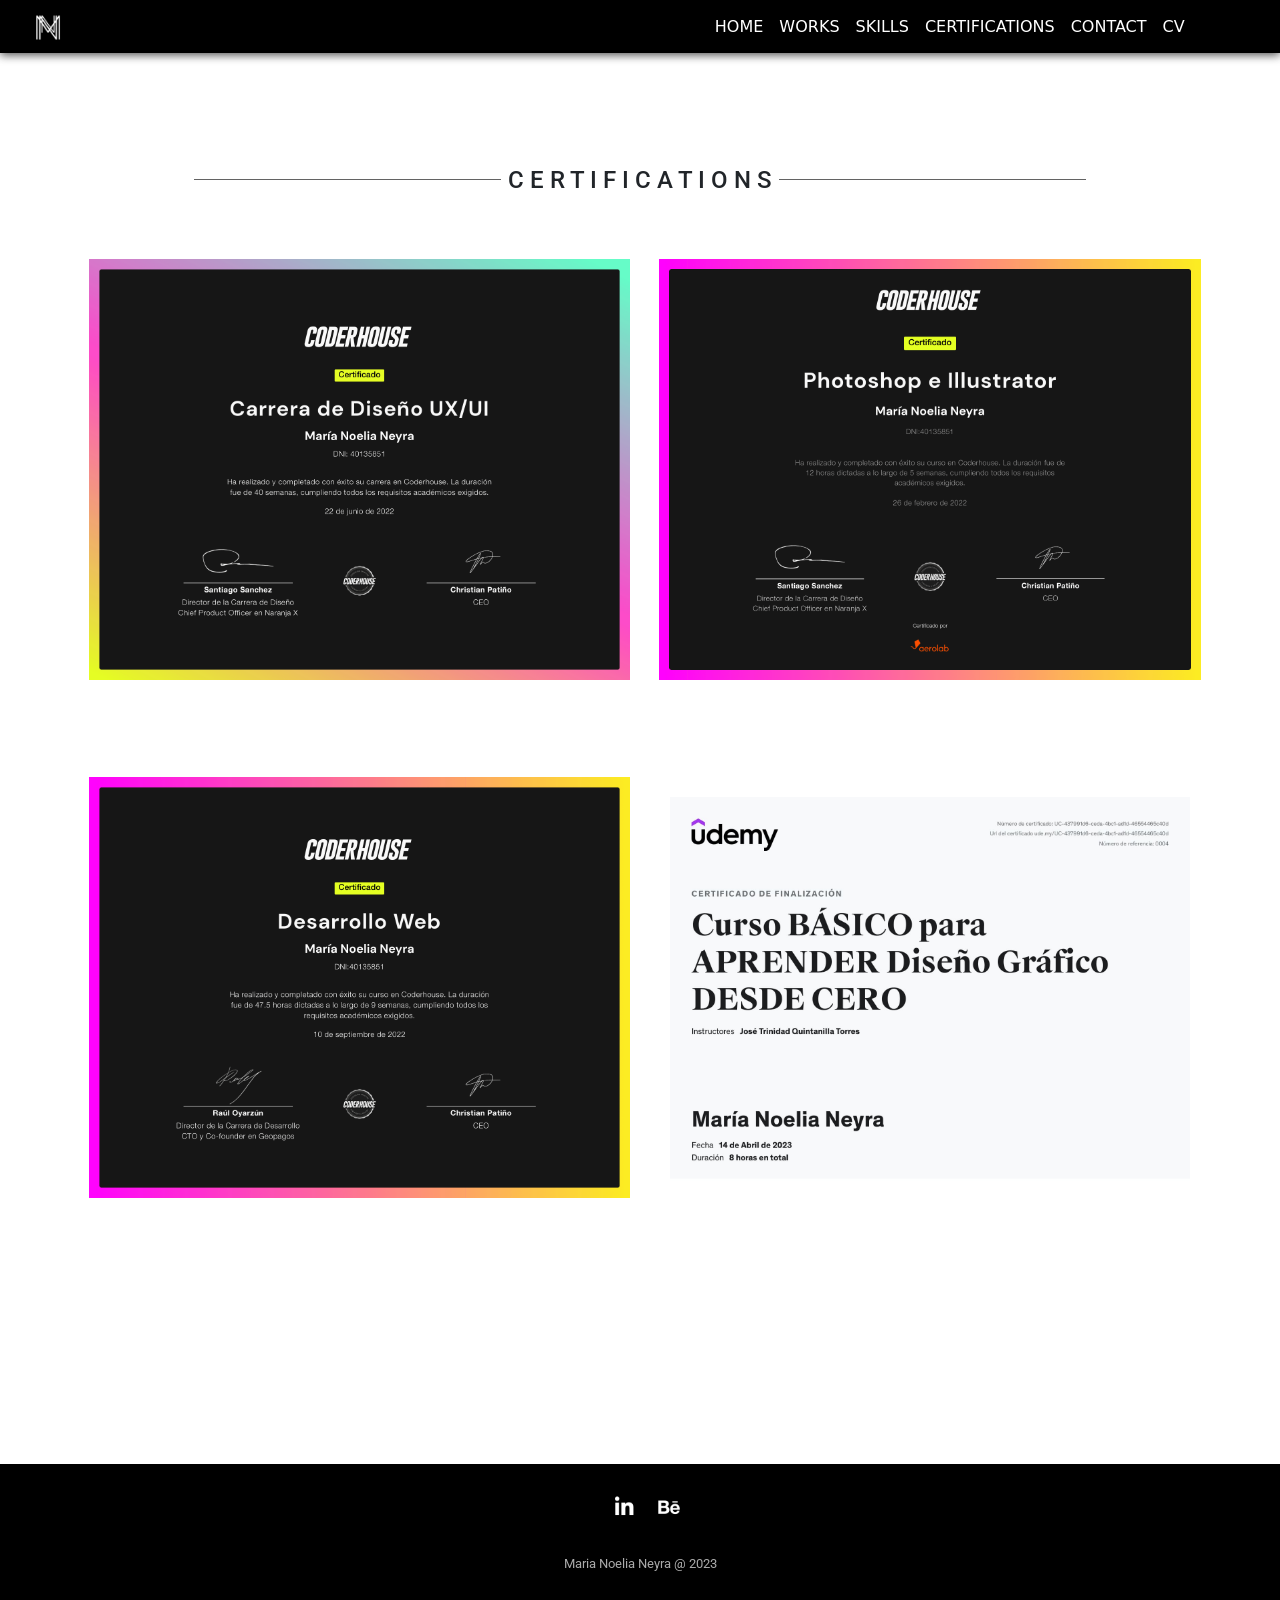
==== commit c4c830b1: "Proyecto Final" ====
--- a/pages/certifications.html
+++ b/pages/certifications.html
@@ -85,7 +85,7 @@
             </main>
         <!-- Footer -->
             <footer>
-                <section class="footer fixed-bottom">
+                <section class="footer">
                     <div class="social">
                     <a href="https://www.linkedin.com/in/marianoelianeyra/" target="_blank"><img src="../images/linkedin.png" alt="Logo Linkedin" class="tamLi"></a>
                     <a href="https://www.behance.net/noelianeyra" target="_blank"><img src="../images/behance.png" alt="Logo Behance" class="tamBe" ></a>
--- a/SCSS/styles.css
+++ b/SCSS/styles.css
@@ -1,8 +1,982 @@
-/*NAVBAR*/
 .bg-body-tertiary {
   --bs-bg-opacity: 0;
 }
 
+/*CERTIFICATIONS*/
+@media (max-width: 575px) {
+  .tDisplayC {
+    display: inline;
+    margin-right: 1%;
+    margin-left: 1%;
+  }
+  .tamCerti {
+    width: 75%;
+    margin-bottom: 8%;
+    margin-left: 3%;
+  }
+  .espacios {
+    margin-left: 15%;
+  }
+  .tituloC {
+    font-family: "Roboto";
+    text-align: center;
+    position: relative;
+    font-size: 1rem;
+    margin-bottom: 10%;
+    margin-top: 38%;
+  }
+  .tituloC::before,
+  .tituloC::after {
+    content: "";
+    position: absolute;
+    width: 8%;
+    height: 0.5px;
+    background-color: rgb(99, 99, 99);
+  }
+  .tituloC::before {
+    left: 2px;
+    margin-left: 16%;
+    margin-top: 2%;
+  }
+  .tituloC::after {
+    right: 2px;
+    margin-right: 16%;
+    margin-top: 2%;
+  }
+  .mbottom {
+    margin-bottom: 80%;
+  }
+}
+@media (min-width: 576px) and (max-width: 767px) {
+  .tDisplayC {
+    display: inline;
+    margin-right: 1%;
+    margin-left: 1%;
+  }
+  .tamCerti {
+    width: 75%;
+    margin-bottom: 8%;
+    margin-left: 3%;
+  }
+  .espacios {
+    margin-left: 15%;
+  }
+  .tituloC {
+    font-family: "Roboto";
+    text-align: center;
+    position: relative;
+    font-size: 1.2rem;
+    margin-bottom: 10%;
+    margin-top: 26%;
+  }
+  .tituloC::before,
+  .tituloC::after {
+    content: "";
+    position: absolute;
+    width: 16%;
+    height: 0.5px;
+    background-color: rgb(99, 99, 99);
+  }
+  .tituloC::before {
+    left: 2px;
+    margin-left: 13%;
+    margin-top: 2%;
+  }
+  .tituloC::after {
+    right: 2px;
+    margin-right: 13%;
+    margin-top: 2%;
+  }
+  .mbottom {
+    margin-bottom: 50%;
+  }
+}
+@media (min-width: 768px) and (max-width: 991px) {
+  .tDisplayC {
+    display: inline;
+    margin-right: 1%;
+    margin-left: 1%;
+  }
+  .tamCerti {
+    width: 75%;
+    margin-bottom: 8%;
+    margin-left: 3%;
+  }
+  .espacios {
+    margin-left: 15%;
+  }
+  .tituloC {
+    font-family: "Roboto";
+    text-align: center;
+    position: relative;
+    font-size: 1.5rem;
+    margin-bottom: 10%;
+    margin-top: 20%;
+  }
+  .tituloC::before,
+  .tituloC::after {
+    content: "";
+    position: absolute;
+    width: 10%;
+    height: 0.5px;
+    background-color: rgb(99, 99, 99);
+  }
+  .tituloC::before {
+    left: 2px;
+    margin-left: 20%;
+    margin-top: 2%;
+  }
+  .tituloC::after {
+    right: 2px;
+    margin-right: 20%;
+    margin-top: 2%;
+  }
+  .mbottom {
+    margin-bottom: 50%;
+  }
+}
+@media (min-width: 992px) and (max-width: 1199px) {
+  .tDisplayC {
+    display: inline;
+    margin-right: 1%;
+    margin-left: 1%;
+  }
+  .tamCerti {
+    width: 75%;
+    margin-bottom: 8%;
+    margin-left: 3%;
+  }
+  .espacios {
+    margin-left: 15%;
+  }
+  .tituloC {
+    font-family: "Roboto";
+    text-align: center;
+    position: relative;
+    font-size: 1.5rem;
+    margin-bottom: 10%;
+    margin-top: 13%;
+  }
+  .tituloC::before,
+  .tituloC::after {
+    content: "";
+    position: absolute;
+    width: 17%;
+    height: 0.5px;
+    background-color: rgb(99, 99, 99);
+  }
+  .tituloC::before {
+    left: 2px;
+    margin-left: 18%;
+    margin-top: 1.3%;
+  }
+  .tituloC::after {
+    right: 2px;
+    margin-right: 18%;
+    margin-top: 1.3%;
+  }
+  .mbottom {
+    margin-bottom: 50%;
+  }
+}
+@media (min-width: 1200px) and (max-width: 1399px) {
+  .tDisplayC {
+    display: inline;
+    margin-right: 1%;
+    margin-left: 1%;
+  }
+  .tamCerti {
+    width: 45%;
+    margin-bottom: 8%;
+  }
+  .espacios {
+    margin-left: 6%;
+  }
+  .tituloC {
+    font-family: "Roboto";
+    text-align: center;
+    position: relative;
+    font-size: 1.5rem;
+    margin-bottom: 5%;
+    margin-top: 13%;
+  }
+  .tituloC::before,
+  .tituloC::after {
+    content: "";
+    position: absolute;
+    width: 24%;
+    height: 1px;
+    background-color: rgb(99, 99, 99);
+  }
+  .tituloC::before {
+    left: 2px;
+    margin-left: 15%;
+    margin-top: 1%;
+  }
+  .tituloC::after {
+    right: 2px;
+    margin-right: 15%;
+    margin-top: 1%;
+  }
+  .mb {
+    margin-bottom: 20%;
+  }
+}
+@media (min-width: 1400px) {
+  .tDisplayC {
+    display: inline;
+    margin-right: 1%;
+    margin-left: 1%;
+  }
+  .tamCerti {
+    width: 41%;
+    margin-bottom: 8%;
+    margin-left: 3%;
+  }
+  .espacios {
+    margin-left: 5%;
+  }
+  .tituloC {
+    font-family: "Roboto";
+    text-align: center;
+    position: relative;
+    font-size: 1.5rem;
+    margin-bottom: 5%;
+    margin-top: 18%;
+  }
+  .tituloC::before,
+  .tituloC::after {
+    content: "";
+    position: absolute;
+    width: 23%;
+    height: 1px;
+    background-color: rgb(99, 99, 99);
+  }
+  .tituloC::before {
+    left: 2px;
+    margin-left: 19%;
+    margin-top: 0.8%;
+  }
+  .tituloC::after {
+    right: 2px;
+    margin-right: 19%;
+    margin-top: 0.8%;
+  }
+  .mb {
+    margin-bottom: 20%;
+  }
+}
+/*CONTACT*/
+@media (max-width: 575px) {
+  .tituloCont {
+    font-family: "Roboto";
+    text-align: center;
+    position: relative;
+    font-size: 1rem;
+    margin-bottom: 10%;
+    margin-top: 37%;
+  }
+  .tituloCont::before,
+  .tituloCont::after {
+    content: "";
+    position: absolute;
+    width: 18%;
+    height: 0.5px;
+    background-color: rgb(99, 99, 99);
+  }
+  .tituloCont::before {
+    left: 2px;
+    margin-left: 13%;
+    margin-top: 3%;
+  }
+  .tituloCont::after {
+    right: 2px;
+    margin-right: 13%;
+    margin-top: 3%;
+  }
+  .bg-contact {
+    background-color: rgba(136, 143, 248, 0.4588235294);
+    margin: 20% 17% 40% 18%;
+    padding-top: 2%;
+    padding-bottom: 2%;
+  }
+  .form {
+    margin-left: 8%;
+    margin-bottom: 4%;
+    font-size: 0.9rem;
+  }
+  .space {
+    margin-bottom: 5%;
+  }
+  .style {
+    border-top: transparent;
+    border-left: transparent;
+    border-right: transparent;
+    padding-top: 3%;
+    padding-bottom: 3%;
+    width: 90%;
+  }
+  .message {
+    padding-bottom: 40%;
+  }
+  .input-name {
+    margin-left: 0%;
+    text-align: start;
+    font-size: 0.9rem;
+    font-family: "Roboto";
+    font-weight: 500;
+    margin-top: 2%;
+  }
+  .button {
+    margin-left: 30%;
+  }
+  .submitF {
+    border-radius: 10%;
+  }
+  .submitF:hover {
+    color: #8890f8;
+  }
+  .submitF a {
+    color: #000000;
+    text-decoration: none;
+    font-size: 0.9rem;
+    padding-top: 1%;
+    font-family: "Roboto";
+  }
+}
+@media (min-width: 576px) and (max-width: 767px) {
+  .tituloCont {
+    font-family: "Roboto";
+    text-align: center;
+    position: relative;
+    font-size: 1rem;
+    margin-bottom: 10%;
+    margin-top: 25%;
+  }
+  .tituloCont::before,
+  .tituloCont::after {
+    content: "";
+    position: absolute;
+    width: 25%;
+    height: 0.5px;
+    background-color: rgb(99, 99, 99);
+  }
+  .tituloCont::before {
+    left: 2px;
+    margin-left: 14%;
+    margin-top: 2%;
+  }
+  .tituloCont::after {
+    right: 2px;
+    margin-right: 14%;
+    margin-top: 2%;
+  }
+  .bg-contact {
+    background-color: rgba(136, 143, 248, 0.4588235294);
+    margin: 13% 20% 40% 20%;
+    padding-top: 2%;
+    padding-bottom: 2%;
+  }
+  .form {
+    margin-left: 8%;
+    margin-bottom: 4%;
+    font-size: 1rem;
+  }
+  .space {
+    margin-bottom: 5%;
+  }
+  .style {
+    border-top: transparent;
+    border-left: transparent;
+    border-right: transparent;
+    padding-top: 3%;
+    padding-bottom: 3%;
+    width: 90%;
+  }
+  .message {
+    padding-bottom: 40%;
+  }
+  .input-name {
+    margin-left: 0%;
+    text-align: start;
+    font-size: 1rem;
+    font-family: "Roboto";
+    font-weight: 500;
+    margin-top: 2%;
+  }
+  .button {
+    margin-left: 30%;
+  }
+  .submitF {
+    border-radius: 10%;
+  }
+  .submitF:hover {
+    color: #8890f8;
+  }
+  .submitF a {
+    color: #000000;
+    text-decoration: none;
+    font-size: 1rem;
+    padding-top: 1%;
+    font-family: "Roboto";
+  }
+}
+@media (min-width: 768px) and (max-width: 991px) {
+  .tituloCont {
+    font-family: "Roboto";
+    text-align: center;
+    position: relative;
+    font-size: 1.5rem;
+    margin-bottom: 8%;
+    margin-top: 20%;
+  }
+  .tituloCont::before,
+  .tituloCont::after {
+    content: "";
+    position: absolute;
+    width: 20%;
+    height: 0.5px;
+    background-color: rgb(99, 99, 99);
+  }
+  .tituloCont::before {
+    left: 2px;
+    margin-left: 18%;
+    margin-top: 2%;
+  }
+  .tituloCont::after {
+    right: 2px;
+    margin-right: 18%;
+    margin-top: 2%;
+  }
+  .bg-contact {
+    background-color: rgba(136, 143, 248, 0.4588235294);
+    margin: 13% 17% 40% 18%;
+    padding-top: 2%;
+    padding-bottom: 2%;
+  }
+  .form {
+    margin-left: 8%;
+    margin-bottom: 4%;
+    font-size: 1rem;
+  }
+  .space {
+    margin-bottom: 5%;
+  }
+  .style {
+    border-top: transparent;
+    border-left: transparent;
+    border-right: transparent;
+    padding-top: 3%;
+    padding-bottom: 3%;
+    width: 90%;
+  }
+  .message {
+    padding-bottom: 40%;
+  }
+  .input-name {
+    margin-left: 0%;
+    text-align: start;
+    font-size: 1rem;
+    font-family: "Roboto";
+    font-weight: 500;
+    margin-top: 2%;
+  }
+  .button {
+    margin-left: 30%;
+  }
+  .submitF {
+    border-radius: 10%;
+  }
+  .submitF:hover {
+    color: #8890f8;
+  }
+  .submitF a {
+    color: #000000;
+    text-decoration: none;
+    font-size: 1rem;
+    padding-top: 1%;
+    font-family: "Roboto";
+  }
+}
+@media (min-width: 992px) and (max-width: 1199px) {
+  .tituloCont {
+    font-family: "Roboto";
+    text-align: center;
+    position: relative;
+    font-size: 1.5rem;
+    margin-bottom: 8%;
+    margin-top: 13%;
+  }
+  .tituloCont::before,
+  .tituloCont::after {
+    content: "";
+    position: absolute;
+    width: 25%;
+    height: 1px;
+    background-color: rgb(99, 99, 99);
+  }
+  .tituloCont::before {
+    left: 2px;
+    margin-left: 16%;
+    margin-top: 1.3%;
+  }
+  .tituloCont::after {
+    right: 2px;
+    margin-right: 16%;
+    margin-top: 1.3%;
+  }
+  .bg-contact {
+    background-color: rgba(136, 143, 248, 0.4588235294);
+    margin: 0% 30% 18% 30%;
+    padding-top: 2%;
+    padding-bottom: 2%;
+  }
+  .form {
+    margin-left: 8%;
+    margin-bottom: 4%;
+  }
+  .space {
+    margin-bottom: 5%;
+  }
+  .style {
+    border-top: transparent;
+    border-left: transparent;
+    border-right: transparent;
+    padding-top: 3%;
+    padding-bottom: 3%;
+    width: 90%;
+  }
+  .message {
+    padding-bottom: 40%;
+  }
+  .input-name {
+    margin-left: 0%;
+    text-align: start;
+    font-size: 1rem;
+    font-family: "Roboto";
+    font-weight: 500;
+    margin-top: 2%;
+  }
+  .button {
+    margin-left: 39%;
+  }
+  .submitF {
+    border-radius: 10%;
+    border-color: #8890f8;
+    font-family: "Roboto";
+    font-size: 0.9rem;
+    text-decoration: none;
+  }
+  .submitF:hover {
+    color: #8890f8;
+  }
+  .submitF a {
+    color: #000000;
+    text-decoration: none;
+    font-size: 1rem;
+    padding-top: 1%;
+    font-family: "Roboto";
+  }
+}
+@media (min-width: 1200px) and (max-width: 1399px) {
+  .tituloCont {
+    font-family: "Roboto";
+    text-align: center;
+    position: relative;
+    font-size: 1.5rem;
+    margin-bottom: 8%;
+    margin-top: 13%;
+  }
+  .tituloCont::before,
+  .tituloCont::after {
+    content: "";
+    position: absolute;
+    width: 25%;
+    height: 1px;
+    background-color: rgb(99, 99, 99);
+  }
+  .tituloCont::before {
+    left: 2px;
+    margin-left: 16%;
+    margin-top: 1.3%;
+  }
+  .tituloCont::after {
+    right: 2px;
+    margin-right: 16%;
+    margin-top: 1.3%;
+  }
+  .bg-contact {
+    background-color: rgba(136, 143, 248, 0.4588235294);
+    margin: 0% 32% 18% 32%;
+    padding-top: 2%;
+    padding-bottom: 2%;
+  }
+  .form {
+    margin-left: 8%;
+    margin-bottom: 4%;
+  }
+  .space {
+    margin-bottom: 5%;
+  }
+  .style {
+    border-top: transparent;
+    border-left: transparent;
+    border-right: transparent;
+    padding-top: 3%;
+    padding-bottom: 3%;
+    width: 90%;
+  }
+  .message {
+    padding-bottom: 40%;
+  }
+  .input-name {
+    margin-left: 0%;
+    text-align: start;
+    font-size: 1rem;
+    font-family: "Roboto";
+    font-weight: 500;
+    margin-top: 2%;
+  }
+  .button {
+    margin-left: 39%;
+  }
+  .submitF {
+    border-radius: 10%;
+    border-color: #8890f8;
+    font-family: "Roboto";
+    font-size: 1rem;
+    text-decoration: none;
+  }
+  .submitF:hover {
+    color: #8890f8;
+  }
+  .submitF a {
+    color: #000000;
+    text-decoration: none;
+    font-size: 1rem;
+    padding-top: 1%;
+    font-family: "Roboto";
+  }
+}
+@media (min-width: 1400px) {
+  .tituloCont {
+    font-family: "Roboto";
+    text-align: center;
+    position: relative;
+    font-size: 1.5rem;
+    margin-bottom: 5%;
+    margin-top: 18%;
+  }
+  .tituloCont::before,
+  .tituloCont::after {
+    content: "";
+    position: absolute;
+    width: 23%;
+    height: 1px;
+    background-color: rgb(99, 99, 99);
+  }
+  .tituloCont::before {
+    left: 2px;
+    margin-left: 19%;
+    margin-top: 0.8%;
+  }
+  .tituloCont::after {
+    right: 2px;
+    margin-right: 19%;
+    margin-top: 0.8%;
+  }
+  .bg-contact {
+    background-color: rgba(136, 143, 248, 0.4588235294);
+    margin: 0% 35% 15% 35%;
+    padding-top: 2%;
+    padding-bottom: 2%;
+  }
+  .form {
+    margin-left: 8%;
+    margin-bottom: 4%;
+  }
+  .space {
+    margin-bottom: 5%;
+  }
+  .style {
+    border-top: transparent;
+    border-left: transparent;
+    border-right: transparent;
+    padding-top: 5%;
+    padding-bottom: 5%;
+    width: 90%;
+  }
+  .message {
+    padding-bottom: 40%;
+  }
+  .input-name {
+    margin-left: 0%;
+    text-align: start;
+    font-size: 1rem;
+    font-family: "Roboto";
+    font-weight: 500;
+    margin-top: 2%;
+  }
+  .button {
+    margin-left: 39%;
+  }
+  .submitF {
+    border-radius: 10%;
+    border-color: #8890f8;
+    font-family: "Roboto";
+    font-size: 0.9rem;
+    text-decoration: none;
+  }
+}
+/* FOOTER */
+@media (max-width: 575px) {
+  .tamLi {
+    align-items: center;
+    width: 58%;
+    padding-top: 40%;
+    margin-top: 10%;
+    padding-bottom: 15%;
+  }
+  .tamBe {
+    align-items: center;
+    width: 55%;
+    padding-top: 40%;
+  }
+  .footer {
+    background-color: #000000;
+  }
+  .footer .social {
+    text-align: center;
+    justify-content: end;
+    padding-bottom: 25px;
+    margin-left: 1%;
+  }
+  .footer .social a {
+    font-size: 24px;
+    border: 1px solidcolor #FFFFFF;
+    width: 40px;
+    height: 40px;
+    display: inline-block;
+  }
+  .footer .social a:hover {
+    opacity: 0.5;
+  }
+  .footer .copyright {
+    font-family: "Roboto";
+    margin-top: 6px;
+    padding-bottom: 5%;
+    text-align: center;
+    font-size: 0.8rem;
+    color: #aaa;
+  }
+}
+@media (min-width: 576px) and (max-width: 767px) {
+  .tamLi {
+    align-items: center;
+    width: 58%;
+    padding-top: 40%;
+    margin-top: 10%;
+    padding-bottom: 15%;
+  }
+  .tamBe {
+    align-items: center;
+    width: 55%;
+    padding-top: 40%;
+  }
+  .footer {
+    background-color: #000000;
+  }
+  .footer .social {
+    text-align: center;
+    justify-content: end;
+    padding-bottom: 25px;
+    margin-left: 1%;
+  }
+  .footer .social a {
+    font-size: 24px;
+    border: 1px solidcolor #FFFFFF;
+    width: 40px;
+    height: 40px;
+    display: inline-block;
+  }
+  .footer .social a:hover {
+    opacity: 0.5;
+  }
+  .footer .copyright {
+    font-family: "Roboto";
+    margin-top: 6px;
+    padding-bottom: 5%;
+    text-align: center;
+    font-size: 0.8rem;
+    color: #aaa;
+  }
+}
+@media (min-width: 768px) and (max-width: 991px) {
+  .tamLi {
+    align-items: center;
+    width: 58%;
+    padding-top: 40%;
+    margin-top: 10%;
+    padding-bottom: 15%;
+  }
+  .tamBe {
+    align-items: center;
+    width: 55%;
+    padding-top: 40%;
+  }
+  .footer {
+    background-color: #000000;
+  }
+  .footer .social {
+    text-align: center;
+    justify-content: end;
+    padding-bottom: 25px;
+    margin-left: 1%;
+  }
+  .footer .social a {
+    font-size: 24px;
+    border: 1px solidcolor #FFFFFF;
+    width: 40px;
+    height: 40px;
+    display: inline-block;
+  }
+  .footer .social a:hover {
+    opacity: 0.5;
+  }
+  .footer .copyright {
+    font-family: "Roboto";
+    margin-top: 6px;
+    padding-bottom: 5%;
+    text-align: center;
+    font-size: 0.8rem;
+    color: #aaa;
+  }
+}
+@media (min-width: 992px) and (max-width: 1199px) {
+  .tamLi {
+    align-items: center;
+    width: 58%;
+    padding-top: 40%;
+    margin-top: 10%;
+  }
+  .tamBe {
+    align-items: center;
+    width: 55%;
+    padding-top: 50%;
+  }
+  .footer {
+    padding: 10px 0;
+    background-color: #000000;
+    margin-top: 2%;
+  }
+  .footer .social {
+    text-align: center;
+    justify-content: end;
+    padding-bottom: 25px;
+    margin-left: 1%;
+  }
+  .footer .social a {
+    font-size: 24px;
+    border: 1px solidcolor #FFFFFF;
+    width: 40px;
+    height: 40px;
+    display: inline-block;
+  }
+  .footer .social a:hover {
+    opacity: 0.5;
+  }
+  .footer .copyright {
+    font-family: "Roboto";
+    margin-top: 15px;
+    text-align: center;
+    font-size: 13px;
+    color: #aaa;
+  }
+}
+@media (min-width: 1200px) and (max-width: 1399px) {
+  .tamLi {
+    align-items: center;
+    width: 58%;
+    padding-top: 40%;
+    margin-top: 10%;
+  }
+  .tamBe {
+    align-items: center;
+    width: 55%;
+    padding-top: 50%;
+  }
+  .footer {
+    padding: 10px 0;
+    background-color: #000000;
+    margin-top: 2%;
+  }
+  .footer .social {
+    text-align: center;
+    justify-content: end;
+    padding-bottom: 25px;
+    margin-left: 1%;
+  }
+  .footer .social a {
+    font-size: 24px;
+    border: 1px solidcolor #FFFFFF;
+    width: 40px;
+    height: 40px;
+    display: inline-block;
+  }
+  .footer .social a:hover {
+    opacity: 0.5;
+  }
+  .footer .copyright {
+    font-family: "Roboto";
+    margin-top: 15px;
+    text-align: center;
+    font-size: 13px;
+    color: #aaa;
+  }
+}
+@media (min-width: 1400px) {
+  .tamLi {
+    align-items: center;
+    width: 58%;
+    padding-top: 40%;
+    margin-top: 10%;
+  }
+  .tamBe {
+    align-items: center;
+    width: 58%;
+    padding-top: 53%;
+  }
+  .footer {
+    padding: 10px 0;
+    background-color: #000000;
+    margin-top: 2%;
+    filter: drop-shadow(0 2px 5px rgba(0, 0, 0, 0.7));
+  }
+  .footer .social {
+    text-align: center;
+    justify-content: end;
+    padding-bottom: 25px;
+    margin-left: 1%;
+  }
+  .footer .social a {
+    font-size: 24px;
+    border: 1px solidcolor #FFFFFF;
+    width: 40px;
+    height: 40px;
+    display: inline-block;
+  }
+  .footer .social a:hover {
+    opacity: 0.5;
+  }
+  .footer .copyright {
+    font-family: "Roboto";
+    margin-top: 15px;
+    text-align: center;
+    font-size: 13px;
+    color: #aaa;
+  }
+}
+/*NAVBAR*/
 @media (max-width: 575px) {
   body {
     padding-bottom: 0;
@@ -10,9 +984,8 @@
   }
   .navbar {
     background-color: #FFFFFF;
-    --bs-navbar-color: #000000;
-    --bs-navbar-hover-color:#8890f8;
-    margin: 2% 2%;
+    --bs-navbar-color: $black;
+    --bs-navbar-hover-color:$violet;
   }
   .navbar-toggler {
     color: #000000;
@@ -50,8 +1023,8 @@
   }
   .navbar {
     background-color: #FFFFFF;
-    --bs-navbar-color: #000000;
-    --bs-navbar-hover-color:#8890f8;
+    --bs-navbar-color: $black;
+    --bs-navbar-hover-color:$violet;
     margin: 2% 2%;
   }
   .navbar-toggler {
@@ -90,8 +1063,8 @@
   }
   .navbar {
     background-color: #FFFFFF;
-    --bs-navbar-color: #000000;
-    --bs-navbar-hover-color:#8890f8;
+    --bs-navbar-color: $black;
+    --bs-navbar-hover-color:$violet;
     margin: 2% 2%;
   }
   .navbar-toggler {
@@ -130,8 +1103,8 @@
   }
   .navbar {
     background-color: #FFFFFF;
-    --bs-navbar-color: #000000;
-    --bs-navbar-hover-color:#8890f8;
+    --bs-navbar-color: $black;
+    --bs-navbar-hover-color:$violet;
     margin: 2% 2%;
   }
   .navbar-toggler {
@@ -168,11 +1141,14 @@
     padding-bottom: 0;
     margin-bottom: 0;
   }
+  .navbar {
+    --bs-navbar-padding-y: 0;
+  }
   .container-fluid {
     background-color: #000000;
     --bs-navbar-color: #FFFFFF;
-    --bs-navbar-hover-color:#8890f8;
-    margin: 0% 5%;
+    --bs-navbar-hover-color: #8890f8 ;
+    padding-top: 0%;
     filter: drop-shadow(0 2px 5px rgba(0, 0, 0, 0.7));
     font-size: 1rem;
   }
@@ -196,12 +1172,14 @@
     padding-bottom: 0;
     margin-bottom: 0;
   }
+  .navbar {
+    --bs-navbar-padding-y: 0;
+  }
   .container-fluid {
     background-color: #000000;
     --bs-navbar-color: #FFFFFF;
-    --bs-navbar-hover-color:#8890f8;
-    margin: 0% 5%;
-    padding: 0.5% 2%;
+    --bs-navbar-hover-color: #8890f8 ;
+    padding-top: 0%;
     filter: drop-shadow(0 2px 5px rgba(0, 0, 0, 0.7));
   }
   .navbar-collapse {
@@ -221,12 +1199,14 @@
     padding-bottom: 0;
     margin-bottom: 0;
   }
+  .navbar {
+    --bs-navbar-padding-y: 0;
+  }
   .container-fluid {
     background-color: #000000;
     --bs-navbar-color: #FFFFFF;
-    --bs-navbar-hover-color:#8890f8;
-    margin: 0% 5%;
-    padding: 0.5% 2%;
+    --bs-navbar-hover-color: #8890f8 ;
+    padding-top: 0%;
     filter: drop-shadow(0 2px 5px rgba(0, 0, 0, 0.7));
   }
   .navbar-collapse {
@@ -379,6 +1359,7 @@
 @media (min-width: 1400px) {
   main {
     margin-top: -8%;
+    margin-bottom: 5%;
   }
   .container {
     display: flex;
@@ -410,6 +1391,420 @@
     font-weight: 400;
     font-size: 1.8rem;
     margin: 0% 10% 0% 10%;
+  }
+}
+/*SKILLS*/
+@media (max-width: 575px) {
+  .tDisplay {
+    display: flex;
+    flex-direction: column;
+    align-items: center;
+    margin: 10px;
+    text-align: center;
+  }
+  .tDisplay img {
+    width: 150px;
+  }
+  .image-container-uno {
+    display: block;
+    justify-content: center;
+    align-items: center;
+    flex-wrap: wrap;
+    margin-top: -1%;
+    margin-bottom: 5%;
+  }
+  .image-container-dos {
+    display: block;
+    justify-content: center;
+    align-items: center;
+    flex-wrap: wrap;
+    margin-top: -1%;
+    margin-bottom: 10%;
+  }
+  .nameSkills {
+    font-family: "Roboto";
+    font-size: 0.9rem;
+    font-weight: 100;
+  }
+  .mbottom {
+    margin-bottom: 50%;
+  }
+}
+@media (min-width: 576px) and (max-width: 767px) {
+  .tDisplay {
+    display: flex;
+    flex-direction: column;
+    align-items: center;
+    margin: 10px;
+    text-align: center;
+  }
+  .tDisplay img {
+    width: 200px;
+  }
+  .image-container-uno {
+    display: block;
+    justify-content: center;
+    align-items: center;
+    flex-wrap: wrap;
+    margin-top: -1%;
+    margin-bottom: 5%;
+  }
+  .image-container-dos {
+    display: block;
+    justify-content: center;
+    align-items: center;
+    flex-wrap: wrap;
+    margin-top: -1%;
+    margin-bottom: 10%;
+  }
+  .nameSkills {
+    font-family: "Roboto";
+    font-size: 1rem;
+    font-weight: 100;
+  }
+  .mbottom {
+    margin-bottom: 50%;
+  }
+}
+@media (min-width: 768px) and (max-width: 991px) {
+  .tDisplay {
+    display: flex;
+    flex-direction: column;
+    align-items: center;
+    margin: 10px;
+    text-align: center;
+  }
+  .tDisplay img {
+    width: 180px;
+  }
+  .image-container-uno {
+    display: flex;
+    justify-content: center;
+    align-items: center;
+    flex-wrap: wrap;
+    margin-top: -1%;
+    margin-bottom: 5%;
+  }
+  .image-container-dos {
+    display: flex;
+    justify-content: center;
+    align-items: center;
+    flex-wrap: wrap;
+    margin-top: -1%;
+    margin-bottom: 10%;
+  }
+  .nameSkills {
+    font-family: "Roboto";
+    font-size: 0.9rem;
+    font-weight: 100;
+  }
+  .mleftA {
+    margin-left: 2%;
+  }
+  .mleft {
+    margin-left: 6%;
+  }
+}
+@media (min-width: 992px) and (max-width: 1199px) {
+  .tDisplay {
+    display: flex;
+    flex-direction: column;
+    align-items: center;
+    margin: 10px;
+    text-align: center;
+  }
+  .tDisplay img {
+    width: 200px;
+  }
+  .image-container-uno {
+    display: flex;
+    justify-content: center;
+    align-items: center;
+    flex-wrap: wrap;
+    margin-top: -1%;
+    margin-bottom: 5%;
+  }
+  .image-container-dos {
+    display: flex;
+    justify-content: center;
+    align-items: center;
+    flex-wrap: wrap;
+    margin-top: -1%;
+    margin-bottom: 10%;
+  }
+  .nameSkills {
+    font-family: "Roboto";
+    font-size: 1rem;
+    font-weight: 100;
+  }
+  .mleftA {
+    margin-left: 5%;
+  }
+  .mleft {
+    margin-left: 6%;
+  }
+}
+@media (min-width: 1200px) and (max-width: 1399px) {
+  .tDisplay {
+    display: flex;
+    flex-direction: column;
+    align-items: center;
+    margin: 10px;
+    text-align: center;
+  }
+  .tDisplay img {
+    width: 230px;
+  }
+  .image-container-uno {
+    display: flex;
+    justify-content: center;
+    align-items: center;
+    flex-wrap: wrap;
+    margin-top: -1%;
+    margin-bottom: 5%;
+  }
+  .image-container-dos {
+    display: flex;
+    justify-content: center;
+    align-items: center;
+    flex-wrap: wrap;
+    margin-top: -1%;
+    margin-bottom: 10%;
+  }
+  .nameSkills {
+    font-family: "Roboto";
+    font-size: 1rem;
+    font-weight: 100;
+  }
+  .mleftA {
+    margin-left: 3%;
+  }
+  .mleft {
+    margin-left: 3%;
+  }
+}
+@media (min-width: 1400px) {
+  .tamLogo {
+    width: 20%;
+  }
+  .tDisplay {
+    display: flex;
+    flex-direction: column;
+    align-items: center;
+    margin: 10px;
+    text-align: center;
+  }
+  .tDisplay img {
+    width: 250px;
+  }
+  .image-container-uno {
+    display: flex;
+    justify-content: center;
+    align-items: center;
+    flex-wrap: wrap;
+    margin-top: -1%;
+    margin-bottom: 5%;
+  }
+  .image-container-dos {
+    display: flex;
+    justify-content: center;
+    align-items: center;
+    flex-wrap: wrap;
+    margin-top: -1%;
+    margin-bottom: 15%;
+  }
+  .nameSkills {
+    font-family: "Roboto";
+    font-weight: 100;
+    font-size: 1.2rem;
+  }
+  .mleftA {
+    margin-left: 2%;
+  }
+  .mleft {
+    margin-left: 2%;
+  }
+}
+/*THANK YOU*/
+@media (max-width: 575px) {
+  .textT {
+    text-align: center;
+    margin: 60% 10% 0% 10%;
+    color: #000000;
+    font-family: "Roboto";
+  }
+  .tituloT {
+    font-weight: 400;
+    font-size: 1.5rem;
+    filter: drop-shadow(0 2px 5px rgba(0, 0, 0, 0.7));
+  }
+  .subT {
+    margin-top: 5%;
+    font-size: 1rem;
+    color: #8890f8;
+  }
+  .buttonT {
+    align-items: center;
+    margin-top: 20%;
+    border-radius: 10%;
+  }
+  .buttonT a {
+    text-decoration: none;
+    color: #000000;
+  }
+  .buttonT a :hover {
+    color: #8890f8;
+  }
+}
+@media (min-width: 576px) and (max-width: 767px) {
+  .textT {
+    text-align: center;
+    margin: 55% 10% 0% 10%;
+    color: #000000;
+    font-family: "Roboto";
+  }
+  .tituloT {
+    font-weight: 400;
+    font-size: 1.8rem;
+    filter: drop-shadow(0 2px 5px rgba(0, 0, 0, 0.7));
+  }
+  .subT {
+    margin-top: 5%;
+    font-size: 1.5rem;
+    color: #8890f8;
+  }
+  .buttonT {
+    align-items: center;
+    margin-top: 20%;
+    border-radius: 10%;
+  }
+  .buttonT a {
+    text-decoration: none;
+    color: #000000;
+  }
+  .buttonT a :hover {
+    color: #8890f8;
+  }
+}
+@media (min-width: 768px) and (max-width: 991px) {
+  .textT {
+    text-align: center;
+    margin: 30% 10% 0% 10%;
+    color: #000000;
+    font-family: "Roboto";
+  }
+  .tituloT {
+    font-weight: 400;
+    font-size: 1.8rem;
+    filter: drop-shadow(0 2px 5px rgba(0, 0, 0, 0.7));
+  }
+  .subT {
+    margin-top: 5%;
+    font-size: 1.5rem;
+    color: #8890f8;
+  }
+  .buttonT {
+    align-items: center;
+    margin-top: 20%;
+    border-radius: 10%;
+  }
+  .buttonT a {
+    text-decoration: none;
+    color: #000000;
+  }
+  .buttonT a :hover {
+    color: #8890f8;
+  }
+}
+@media (min-width: 992px) and (max-width: 1199px) {
+  .textT {
+    text-align: center;
+    margin: 30% 10% 0% 10%;
+    color: #000000;
+    font-family: "Roboto";
+  }
+  .tituloT {
+    font-weight: 400;
+    font-size: 1.8rem;
+    filter: drop-shadow(0 2px 5px rgba(0, 0, 0, 0.7));
+  }
+  .subT {
+    margin-top: 5%;
+    font-size: 1.5rem;
+    color: #8890f8;
+  }
+  .buttonT {
+    align-items: center;
+    margin-top: 20%;
+    border-radius: 10%;
+  }
+  .buttonT a {
+    text-decoration: none;
+    color: #000000;
+  }
+  .buttonT a :hover {
+    color: #8890f8;
+  }
+}
+@media (min-width: 1200px) and (max-width: 1399px) {
+  .textT {
+    text-align: center;
+    margin: 30% 10% 0% 10%;
+    color: #000000;
+    font-family: "Roboto";
+  }
+  .tituloT {
+    font-weight: 400;
+    font-size: 1.8rem;
+    filter: drop-shadow(0 2px 5px rgba(0, 0, 0, 0.7));
+  }
+  .subT {
+    margin-top: 5%;
+    font-size: 1.5rem;
+    color: #8890f8;
+  }
+  .buttonT {
+    align-items: center;
+    margin-top: 20%;
+    border-radius: 10%;
+  }
+  .buttonT a {
+    text-decoration: none;
+    color: #000000;
+  }
+  .buttonT a :hover {
+    color: #8890f8;
+  }
+}
+@media (min-width: 1400px) {
+  .textT {
+    text-align: center;
+    margin-top: 15%;
+    color: #000000;
+    font-family: "Roboto";
+  }
+  .tituloT {
+    font-weight: 400;
+    font-size: 2rem;
+    filter: drop-shadow(0 2px 5px rgba(0, 0, 0, 0.7));
+  }
+  .subT {
+    margin-top: 5%;
+    font-size: 1.5rem;
+    color: #8890f8;
+  }
+  .buttonT {
+    align-items: center;
+    margin-top: 12%;
+    border-radius: 10%;
+    font-size: 1rem;
+  }
+  .buttonT a {
+    text-decoration: none;
+    color: #000000;
+  }
+  .buttonT a :hover {
+    color: #8890f8;
   }
 }
 /*WORKS*/
@@ -424,11 +1819,11 @@
   }
   .titulo {
     font-family: "Roboto";
+    text-align: center;
+    position: relative;
     font-size: 1rem;
     margin-bottom: 10%;
     margin-top: 38%;
-    text-align: center;
-    position: relative;
   }
   .titulo::before,
   .titulo::after {
@@ -460,11 +1855,11 @@
   }
   .titulo {
     font-family: "Roboto";
+    text-align: center;
+    position: relative;
     font-size: 1.2rem;
     margin-bottom: 10%;
     margin-top: 25%;
-    text-align: center;
-    position: relative;
   }
   .titulo::before,
   .titulo::after {
@@ -496,11 +1891,11 @@
   }
   .titulo {
     font-family: "Roboto";
+    text-align: center;
+    position: relative;
     font-size: 1.5rem;
     margin-bottom: 8%;
     margin-top: 20%;
-    text-align: center;
-    position: relative;
   }
   .titulo::before,
   .titulo::after {
@@ -532,11 +1927,11 @@
   }
   .titulo {
     font-family: "Roboto";
+    text-align: center;
+    position: relative;
     font-size: 1.5rem;
     margin-bottom: 8%;
     margin-top: 13%;
-    text-align: center;
-    position: relative;
   }
   .titulo::before,
   .titulo::after {
@@ -568,11 +1963,11 @@
   }
   .titulo {
     font-family: "Roboto";
+    text-align: center;
+    position: relative;
     font-size: 1.5rem;
     margin-bottom: 5%;
     margin-top: 13%;
-    text-align: center;
-    position: relative;
   }
   .titulo::before,
   .titulo::after {
@@ -601,13 +1996,16 @@
     width: 100%;
     margin-bottom: 22%;
   }
+  .tamTrabajos:hover {
+    filter: drop-shadow(0 2px 5px rgba(0, 0, 0, 0.7));
+  }
   .titulo {
     font-family: "Roboto";
+    text-align: center;
+    position: relative;
     font-size: 1.5rem;
     margin-bottom: 5%;
     margin-top: 18%;
-    text-align: center;
-    position: relative;
   }
   .titulo::before,
   .titulo::after {
@@ -630,1392 +2028,4 @@
   .container {
     margin-top: 5%;
   }
-}
-/*SKILLS*/
-@media (max-width: 575px) {
-  .tDisplay {
-    display: flex;
-    flex-direction: column;
-    align-items: center;
-    margin: 10px;
-    text-align: center;
-  }
-  .tDisplay img {
-    width: 150px;
-  }
-  .image-container-uno {
-    display: block;
-    justify-content: center;
-    align-items: center;
-    flex-wrap: wrap;
-    margin-top: -1%;
-    margin-bottom: 5%;
-  }
-  .image-container-dos {
-    display: block;
-    justify-content: center;
-    align-items: center;
-    flex-wrap: wrap;
-    margin-top: -1%;
-    margin-bottom: 10%;
-  }
-  .nameSkills {
-    font-family: "Roboto";
-    font-size: 0.9rem;
-    font-weight: 100;
-  }
-  .mbottom {
-    margin-bottom: 50%;
-  }
-}
-@media (min-width: 576px) and (max-width: 767px) {
-  .tDisplay {
-    display: flex;
-    flex-direction: column;
-    align-items: center;
-    margin: 10px;
-    text-align: center;
-  }
-  .tDisplay img {
-    width: 200px;
-  }
-  .image-container-uno {
-    display: block;
-    justify-content: center;
-    align-items: center;
-    flex-wrap: wrap;
-    margin-top: -1%;
-    margin-bottom: 5%;
-  }
-  .image-container-dos {
-    display: block;
-    justify-content: center;
-    align-items: center;
-    flex-wrap: wrap;
-    margin-top: -1%;
-    margin-bottom: 10%;
-  }
-  .nameSkills {
-    font-family: "Roboto";
-    font-size: 1rem;
-    font-weight: 100;
-  }
-  .mbottom {
-    margin-bottom: 50%;
-  }
-}
-@media (min-width: 768px) and (max-width: 991px) {
-  .tDisplay {
-    display: flex;
-    flex-direction: column;
-    align-items: center;
-    margin: 10px;
-    text-align: center;
-  }
-  .tDisplay img {
-    width: 180px;
-  }
-  .image-container-uno {
-    display: flex;
-    justify-content: center;
-    align-items: center;
-    flex-wrap: wrap;
-    margin-top: -1%;
-    margin-bottom: 5%;
-  }
-  .image-container-dos {
-    display: flex;
-    justify-content: center;
-    align-items: center;
-    flex-wrap: wrap;
-    margin-top: -1%;
-    margin-bottom: 10%;
-  }
-  .nameSkills {
-    font-family: "Roboto";
-    font-size: 0.9rem;
-    font-weight: 100;
-  }
-  .mleftA {
-    margin-left: 2%;
-  }
-  .mleft {
-    margin-left: 6%;
-  }
-}
-@media (min-width: 992px) and (max-width: 1199px) {
-  .tDisplay {
-    display: flex;
-    flex-direction: column;
-    align-items: center;
-    margin: 10px;
-    text-align: center;
-  }
-  .tDisplay img {
-    width: 200px;
-  }
-  .image-container-uno {
-    display: flex;
-    justify-content: center;
-    align-items: center;
-    flex-wrap: wrap;
-    margin-top: -1%;
-    margin-bottom: 5%;
-  }
-  .image-container-dos {
-    display: flex;
-    justify-content: center;
-    align-items: center;
-    flex-wrap: wrap;
-    margin-top: -1%;
-    margin-bottom: 10%;
-  }
-  .nameSkills {
-    font-family: "Roboto";
-    font-size: 1rem;
-    font-weight: 100;
-  }
-  .mleftA {
-    margin-left: 5%;
-  }
-  .mleft {
-    margin-left: 6%;
-  }
-}
-@media (min-width: 1200px) and (max-width: 1399px) {
-  .tDisplay {
-    display: flex;
-    flex-direction: column;
-    align-items: center;
-    margin: 10px;
-    text-align: center;
-  }
-  .tDisplay img {
-    width: 230px;
-  }
-  .image-container-uno {
-    display: flex;
-    justify-content: center;
-    align-items: center;
-    flex-wrap: wrap;
-    margin-top: -1%;
-    margin-bottom: 5%;
-  }
-  .image-container-dos {
-    display: flex;
-    justify-content: center;
-    align-items: center;
-    flex-wrap: wrap;
-    margin-top: -1%;
-    margin-bottom: 10%;
-  }
-  .nameSkills {
-    font-family: "Roboto";
-    font-size: 1rem;
-    font-weight: 100;
-  }
-  .mleftA {
-    margin-left: 3%;
-  }
-  .mleft {
-    margin-left: 3%;
-  }
-}
-@media (min-width: 1400px) {
-  .tamLogo {
-    width: 20%;
-  }
-  .tDisplay {
-    display: flex;
-    flex-direction: column;
-    align-items: center;
-    margin: 10px;
-    text-align: center;
-  }
-  .tDisplay img {
-    width: 250px;
-  }
-  .image-container-uno {
-    display: flex;
-    justify-content: center;
-    align-items: center;
-    flex-wrap: wrap;
-    margin-top: -1%;
-    margin-bottom: 5%;
-  }
-  .image-container-dos {
-    display: flex;
-    justify-content: center;
-    align-items: center;
-    flex-wrap: wrap;
-    margin-top: -1%;
-    margin-bottom: 15%;
-  }
-  .nameSkills {
-    font-family: "Roboto";
-    font-weight: 100;
-    font-size: 1.2rem;
-  }
-  .mleftA {
-    margin-left: 2%;
-  }
-  .mleft {
-    margin-left: 2%;
-  }
-}
-/*CERTIFICATIONS*/
-@media (max-width: 575px) {
-  .tDisplayC {
-    display: inline;
-    margin-right: 1%;
-    margin-left: 1%;
-  }
-  .tamCerti {
-    width: 75%;
-    margin-bottom: 8%;
-    margin-left: 3%;
-  }
-  .espacios {
-    margin-left: 15%;
-  }
-  .tituloC {
-    font-family: "Roboto";
-    font-size: 1rem;
-    margin-bottom: 10%;
-    margin-top: 38%;
-    text-align: center;
-    position: relative;
-  }
-  .tituloC::before,
-  .tituloC::after {
-    content: "";
-    position: absolute;
-    width: 8%;
-    height: 0.5px;
-    background-color: rgb(99, 99, 99);
-  }
-  .tituloC::before {
-    left: 2px;
-    margin-left: 16%;
-    margin-top: 2%;
-  }
-  .tituloC::after {
-    right: 2px;
-    margin-right: 16%;
-    margin-top: 2%;
-  }
-  .mbottom {
-    margin-bottom: 80%;
-  }
-}
-@media (min-width: 576px) and (max-width: 767px) {
-  .tDisplayC {
-    display: inline;
-    margin-right: 1%;
-    margin-left: 1%;
-  }
-  .tamCerti {
-    width: 75%;
-    margin-bottom: 8%;
-    margin-left: 3%;
-  }
-  .espacios {
-    margin-left: 15%;
-  }
-  .tituloC {
-    font-family: "Roboto";
-    font-size: 1.2rem;
-    margin-bottom: 10%;
-    margin-top: 26%;
-    text-align: center;
-    position: relative;
-  }
-  .tituloC::before,
-  .tituloC::after {
-    content: "";
-    position: absolute;
-    width: 16%;
-    height: 0.5px;
-    background-color: rgb(99, 99, 99);
-  }
-  .tituloC::before {
-    left: 2px;
-    margin-left: 13%;
-    margin-top: 2%;
-  }
-  .tituloC::after {
-    right: 2px;
-    margin-right: 13%;
-    margin-top: 2%;
-  }
-  .mbottom {
-    margin-bottom: 50%;
-  }
-}
-@media (min-width: 768px) and (max-width: 991px) {
-  .tDisplayC {
-    display: inline;
-    margin-right: 1%;
-    margin-left: 1%;
-  }
-  .tamCerti {
-    width: 75%;
-    margin-bottom: 8%;
-    margin-left: 3%;
-  }
-  .espacios {
-    margin-left: 15%;
-  }
-  .tituloC {
-    font-family: "Roboto";
-    font-size: 1.5rem;
-    margin-bottom: 10%;
-    margin-top: 20%;
-    text-align: center;
-    position: relative;
-  }
-  .tituloC::before,
-  .tituloC::after {
-    content: "";
-    position: absolute;
-    width: 10%;
-    height: 0.5px;
-    background-color: rgb(99, 99, 99);
-  }
-  .tituloC::before {
-    left: 2px;
-    margin-left: 20%;
-    margin-top: 2%;
-  }
-  .tituloC::after {
-    right: 2px;
-    margin-right: 20%;
-    margin-top: 2%;
-  }
-  .mbottom {
-    margin-bottom: 50%;
-  }
-}
-@media (min-width: 992px) and (max-width: 1199px) {
-  .tDisplayC {
-    display: inline;
-    margin-right: 1%;
-    margin-left: 1%;
-  }
-  .tamCerti {
-    width: 75%;
-    margin-bottom: 8%;
-    margin-left: 3%;
-  }
-  .espacios {
-    margin-left: 15%;
-  }
-  .tituloC {
-    font-family: "Roboto";
-    font-size: 1.5rem;
-    margin-bottom: 10%;
-    margin-top: 13%;
-    text-align: center;
-    position: relative;
-  }
-  .tituloC::before,
-  .tituloC::after {
-    content: "";
-    position: absolute;
-    width: 17%;
-    height: 0.5px;
-    background-color: rgb(99, 99, 99);
-  }
-  .tituloC::before {
-    left: 2px;
-    margin-left: 18%;
-    margin-top: 1.3%;
-  }
-  .tituloC::after {
-    right: 2px;
-    margin-right: 18%;
-    margin-top: 1.3%;
-  }
-  .mbottom {
-    margin-bottom: 50%;
-  }
-}
-@media (min-width: 1200px) and (max-width: 1399px) {
-  .tDisplayC {
-    display: inline;
-    margin-right: 1%;
-    margin-left: 1%;
-  }
-  .tamCerti {
-    width: 45%;
-    margin-bottom: 8%;
-  }
-  .espacios {
-    margin-left: 6%;
-  }
-  .tituloC {
-    font-family: "Roboto";
-    font-size: 1.5rem;
-    margin-bottom: 5%;
-    margin-top: 13%;
-    text-align: center;
-    position: relative;
-  }
-  .tituloC::before,
-  .tituloC::after {
-    content: "";
-    position: absolute;
-    width: 24%;
-    height: 1px;
-    background-color: rgb(99, 99, 99);
-  }
-  .tituloC::before {
-    left: 2px;
-    margin-left: 15%;
-    margin-top: 1%;
-  }
-  .tituloC::after {
-    right: 2px;
-    margin-right: 15%;
-    margin-top: 1%;
-  }
-  .mb {
-    margin-bottom: 20%;
-  }
-}
-@media (min-width: 1400px) {
-  .tDisplayC {
-    display: inline;
-    margin-right: 1%;
-    margin-left: 1%;
-  }
-  .tamCerti {
-    width: 41%;
-    margin-bottom: 8%;
-    margin-left: 3%;
-  }
-  .espacios {
-    margin-left: 5%;
-  }
-  .tituloC {
-    font-family: "Roboto";
-    font-size: 1.5rem;
-    margin-bottom: 5%;
-    margin-top: 18%;
-    text-align: center;
-    position: relative;
-  }
-  .tituloC::before,
-  .tituloC::after {
-    content: "";
-    position: absolute;
-    width: 23%;
-    height: 1px;
-    background-color: rgb(99, 99, 99);
-  }
-  .tituloC::before {
-    left: 2px;
-    margin-left: 19%;
-    margin-top: 0.8%;
-  }
-  .tituloC::after {
-    right: 2px;
-    margin-right: 19%;
-    margin-top: 0.8%;
-  }
-  .mb {
-    margin-bottom: 20%;
-  }
-}
-/*CONTACT*/
-@media (max-width: 575px) {
-  .tituloCont {
-    font-family: "Roboto";
-    font-size: 1rem;
-    margin-bottom: 10%;
-    margin-top: 37%;
-    text-align: center;
-    position: relative;
-  }
-  .tituloCont::before,
-  .tituloCont::after {
-    content: "";
-    position: absolute;
-    width: 18%;
-    height: 0.5px;
-    background-color: rgb(99, 99, 99);
-  }
-  .tituloCont::before {
-    left: 2px;
-    margin-left: 13%;
-    margin-top: 3%;
-  }
-  .tituloCont::after {
-    right: 2px;
-    margin-right: 13%;
-    margin-top: 3%;
-  }
-  .bg-contact {
-    background-color: rgba(136, 143, 248, 0.4588235294);
-    margin: 20% 17% 40% 18%;
-    padding-top: 2%;
-    padding-bottom: 2%;
-  }
-  .form {
-    margin-left: 8%;
-    margin-bottom: 4%;
-    font-size: 0.9rem;
-  }
-  .space {
-    margin-bottom: 5%;
-  }
-  .style {
-    border-top: transparent;
-    border-left: transparent;
-    border-right: transparent;
-    padding-top: 3%;
-    padding-bottom: 3%;
-    width: 90%;
-  }
-  .message {
-    padding-bottom: 40%;
-  }
-  .input-name {
-    margin-left: 0%;
-    text-align: start;
-    font-size: 0.9rem;
-    font-family: "Roboto";
-    font-weight: 500;
-    margin-top: 2%;
-  }
-  .button {
-    margin-left: 30%;
-  }
-  .submitF {
-    border-radius: 10%;
-  }
-  .submitF:hover {
-    color: #8890f8;
-  }
-  .submitF a {
-    color: #000000;
-    text-decoration: none;
-    font-size: 0.9rem;
-    padding-top: 1%;
-    font-family: "Roboto";
-  }
-}
-@media (min-width: 576px) and (max-width: 767px) {
-  .tituloCont {
-    font-family: "Roboto";
-    font-size: 1rem;
-    margin-bottom: 10%;
-    margin-top: 25%;
-    text-align: center;
-    position: relative;
-  }
-  .tituloCont::before,
-  .tituloCont::after {
-    content: "";
-    position: absolute;
-    width: 25%;
-    height: 0.5px;
-    background-color: rgb(99, 99, 99);
-  }
-  .tituloCont::before {
-    left: 2px;
-    margin-left: 14%;
-    margin-top: 2%;
-  }
-  .tituloCont::after {
-    right: 2px;
-    margin-right: 14%;
-    margin-top: 2%;
-  }
-  .bg-contact {
-    background-color: rgba(136, 143, 248, 0.4588235294);
-    margin: 13% 20% 40% 20%;
-    padding-top: 2%;
-    padding-bottom: 2%;
-  }
-  .form {
-    margin-left: 8%;
-    margin-bottom: 4%;
-    font-size: 1rem;
-  }
-  .space {
-    margin-bottom: 5%;
-  }
-  .style {
-    border-top: transparent;
-    border-left: transparent;
-    border-right: transparent;
-    padding-top: 3%;
-    padding-bottom: 3%;
-    width: 90%;
-  }
-  .message {
-    padding-bottom: 40%;
-  }
-  .input-name {
-    margin-left: 0%;
-    text-align: start;
-    font-size: 1rem;
-    font-family: "Roboto";
-    font-weight: 500;
-    margin-top: 2%;
-  }
-  .button {
-    margin-left: 30%;
-  }
-  .submitF {
-    border-radius: 10%;
-  }
-  .submitF:hover {
-    color: #8890f8;
-  }
-  .submitF a {
-    color: #000000;
-    text-decoration: none;
-    font-size: 1rem;
-    padding-top: 1%;
-    font-family: "Roboto";
-  }
-}
-@media (min-width: 768px) and (max-width: 991px) {
-  .tituloCont {
-    font-family: "Roboto";
-    font-size: 1.5rem;
-    margin-bottom: 8%;
-    margin-top: 20%;
-    text-align: center;
-    position: relative;
-  }
-  .tituloCont::before,
-  .tituloCont::after {
-    content: "";
-    position: absolute;
-    width: 20%;
-    height: 0.5px;
-    background-color: rgb(99, 99, 99);
-  }
-  .tituloCont::before {
-    left: 2px;
-    margin-left: 18%;
-    margin-top: 2%;
-  }
-  .tituloCont::after {
-    right: 2px;
-    margin-right: 18%;
-    margin-top: 2%;
-  }
-  .bg-contact {
-    background-color: rgba(136, 143, 248, 0.4588235294);
-    margin: 13% 17% 40% 18%;
-    padding-top: 2%;
-    padding-bottom: 2%;
-  }
-  .form {
-    margin-left: 8%;
-    margin-bottom: 4%;
-    font-size: 1rem;
-  }
-  .space {
-    margin-bottom: 5%;
-  }
-  .style {
-    border-top: transparent;
-    border-left: transparent;
-    border-right: transparent;
-    padding-top: 3%;
-    padding-bottom: 3%;
-    width: 90%;
-  }
-  .message {
-    padding-bottom: 40%;
-  }
-  .input-name {
-    margin-left: 0%;
-    text-align: start;
-    font-size: 1rem;
-    font-family: "Roboto";
-    font-weight: 500;
-    margin-top: 2%;
-  }
-  .button {
-    margin-left: 30%;
-  }
-  .submitF {
-    border-radius: 10%;
-  }
-  .submitF:hover {
-    color: #8890f8;
-  }
-  .submitF a {
-    color: #000000;
-    text-decoration: none;
-    font-size: 1rem;
-    padding-top: 1%;
-    font-family: "Roboto";
-  }
-}
-@media (min-width: 992px) and (max-width: 1199px) {
-  .tituloCont {
-    font-family: "Roboto";
-    font-size: 1.5rem;
-    margin-bottom: 8%;
-    margin-top: 13%;
-    text-align: center;
-    position: relative;
-  }
-  .tituloCont::before,
-  .tituloCont::after {
-    content: "";
-    position: absolute;
-    width: 25%;
-    height: 1px;
-    background-color: rgb(99, 99, 99);
-  }
-  .tituloCont::before {
-    left: 2px;
-    margin-left: 16%;
-    margin-top: 1.3%;
-  }
-  .tituloCont::after {
-    right: 2px;
-    margin-right: 16%;
-    margin-top: 1.3%;
-  }
-  .bg-contact {
-    background-color: rgba(136, 143, 248, 0.4588235294);
-    margin: 0% 30% 18% 30%;
-    padding-top: 2%;
-    padding-bottom: 2%;
-  }
-  .form {
-    margin-left: 8%;
-    margin-bottom: 4%;
-  }
-  .space {
-    margin-bottom: 5%;
-  }
-  .style {
-    border-top: transparent;
-    border-left: transparent;
-    border-right: transparent;
-    padding-top: 3%;
-    padding-bottom: 3%;
-    width: 90%;
-  }
-  .message {
-    padding-bottom: 40%;
-  }
-  .input-name {
-    margin-left: 0%;
-    text-align: start;
-    font-size: 1rem;
-    font-family: "Roboto";
-    font-weight: 500;
-    margin-top: 2%;
-  }
-  .button {
-    margin-left: 39%;
-  }
-  .submitF {
-    border-radius: 10%;
-    border-color: #8890f8;
-    font-family: "Roboto";
-    font-size: 0.9rem;
-    text-decoration: none;
-  }
-  .submitF:hover {
-    color: #8890f8;
-  }
-  .submitF a {
-    color: #000000;
-    text-decoration: none;
-    font-size: 1rem;
-    padding-top: 1%;
-    font-family: "Roboto";
-  }
-}
-@media (min-width: 1200px) and (max-width: 1399px) {
-  .tituloCont {
-    font-family: "Roboto";
-    font-size: 1.5rem;
-    margin-bottom: 8%;
-    margin-top: 13%;
-    text-align: center;
-    position: relative;
-  }
-  .tituloCont::before,
-  .tituloCont::after {
-    content: "";
-    position: absolute;
-    width: 25%;
-    height: 1px;
-    background-color: rgb(99, 99, 99);
-  }
-  .tituloCont::before {
-    left: 2px;
-    margin-left: 16%;
-    margin-top: 1.3%;
-  }
-  .tituloCont::after {
-    right: 2px;
-    margin-right: 16%;
-    margin-top: 1.3%;
-  }
-  .bg-contact {
-    background-color: rgba(136, 143, 248, 0.4588235294);
-    margin: 0% 32% 18% 32%;
-    padding-top: 2%;
-    padding-bottom: 2%;
-  }
-  .form {
-    margin-left: 8%;
-    margin-bottom: 4%;
-  }
-  .space {
-    margin-bottom: 5%;
-  }
-  .style {
-    border-top: transparent;
-    border-left: transparent;
-    border-right: transparent;
-    padding-top: 3%;
-    padding-bottom: 3%;
-    width: 90%;
-  }
-  .message {
-    padding-bottom: 40%;
-  }
-  .input-name {
-    margin-left: 0%;
-    text-align: start;
-    font-size: 1rem;
-    font-family: "Roboto";
-    font-weight: 500;
-    margin-top: 2%;
-  }
-  .button {
-    margin-left: 39%;
-  }
-  .submitF {
-    border-radius: 10%;
-    border-color: #8890f8;
-    font-family: "Roboto";
-    font-size: 1rem;
-    text-decoration: none;
-  }
-  .submitF:hover {
-    color: #8890f8;
-  }
-  .submitF a {
-    color: #000000;
-    text-decoration: none;
-    font-size: 1rem;
-    padding-top: 1%;
-    font-family: "Roboto";
-  }
-}
-@media (min-width: 1400px) {
-  .tituloCont {
-    font-family: "Roboto";
-    font-size: 1.5rem;
-    margin-bottom: 5%;
-    margin-top: 18%;
-    text-align: center;
-    position: relative;
-  }
-  .tituloCont::before,
-  .tituloCont::after {
-    content: "";
-    position: absolute;
-    width: 23%;
-    height: 1px;
-    background-color: rgb(99, 99, 99);
-  }
-  .tituloCont::before {
-    left: 2px;
-    margin-left: 19%;
-    margin-top: 0.8%;
-  }
-  .tituloCont::after {
-    right: 2px;
-    margin-right: 19%;
-    margin-top: 0.8%;
-  }
-  .bg-contact {
-    background-color: rgba(136, 143, 248, 0.4588235294);
-    margin: 0% 35% 15% 35%;
-    padding-top: 2%;
-    padding-bottom: 2%;
-  }
-  .form {
-    margin-left: 8%;
-    margin-bottom: 4%;
-  }
-  .space {
-    margin-bottom: 5%;
-  }
-  .style {
-    border-top: transparent;
-    border-left: transparent;
-    border-right: transparent;
-    padding-top: 5%;
-    padding-bottom: 5%;
-    width: 90%;
-  }
-  .message {
-    padding-bottom: 40%;
-  }
-  .input-name {
-    margin-left: 0%;
-    text-align: start;
-    font-size: 1rem;
-    font-family: "Roboto";
-    font-weight: 500;
-    margin-top: 2%;
-  }
-  .button {
-    margin-left: 39%;
-  }
-  .submitF {
-    border-radius: 10%;
-    border-color: #8890f8;
-    font-family: "Roboto";
-    font-size: 0.9rem;
-    text-decoration: none;
-  }
-}
-/*THANK YOU*/
-@media (max-width: 575px) {
-  .textT {
-    text-align: center;
-    margin: 60% 10% 0% 10%;
-    color: #000000;
-    font-family: "Roboto";
-  }
-  .tituloT {
-    font-weight: 400;
-    font-size: 1.5rem;
-    filter: drop-shadow(0 2px 5px rgba(0, 0, 0, 0.7));
-  }
-  .subT {
-    margin-top: 5%;
-    font-size: 1rem;
-    color: #8890f8;
-  }
-  .buttonT {
-    align-items: center;
-    margin-top: 20%;
-    border-radius: 10%;
-  }
-  .buttonT a {
-    text-decoration: none;
-    color: #000000;
-  }
-  .buttonT a :hover {
-    color: #8890f8;
-  }
-}
-@media (min-width: 576px) and (max-width: 767px) {
-  .textT {
-    text-align: center;
-    margin: 55% 10% 0% 10%;
-    color: #000000;
-    font-family: "Roboto";
-  }
-  .tituloT {
-    font-weight: 400;
-    font-size: 1.8rem;
-    filter: drop-shadow(0 2px 5px rgba(0, 0, 0, 0.7));
-  }
-  .subT {
-    margin-top: 5%;
-    font-size: 1.5rem;
-    color: #8890f8;
-  }
-  .buttonT {
-    align-items: center;
-    margin-top: 20%;
-    border-radius: 10%;
-  }
-  .buttonT a {
-    text-decoration: none;
-    color: #000000;
-  }
-  .buttonT a :hover {
-    color: #8890f8;
-  }
-}
-@media (min-width: 768px) and (max-width: 991px) {
-  .textT {
-    text-align: center;
-    margin: 30% 10% 0% 10%;
-    color: #000000;
-    font-family: "Roboto";
-  }
-  .tituloT {
-    font-weight: 400;
-    font-size: 1.8rem;
-    filter: drop-shadow(0 2px 5px rgba(0, 0, 0, 0.7));
-  }
-  .subT {
-    margin-top: 5%;
-    font-size: 1.5rem;
-    color: #8890f8;
-  }
-  .buttonT {
-    align-items: center;
-    margin-top: 20%;
-    border-radius: 10%;
-  }
-  .buttonT a {
-    text-decoration: none;
-    color: #000000;
-  }
-  .buttonT a :hover {
-    color: #8890f8;
-  }
-}
-@media (min-width: 992px) and (max-width: 1199px) {
-  .textT {
-    text-align: center;
-    margin: 30% 10% 0% 10%;
-    color: #000000;
-    font-family: "Roboto";
-  }
-  .tituloT {
-    font-weight: 400;
-    font-size: 1.8rem;
-    filter: drop-shadow(0 2px 5px rgba(0, 0, 0, 0.7));
-  }
-  .subT {
-    margin-top: 5%;
-    font-size: 1.5rem;
-    color: #8890f8;
-  }
-  .buttonT {
-    align-items: center;
-    margin-top: 20%;
-    border-radius: 10%;
-  }
-  .buttonT a {
-    text-decoration: none;
-    color: #000000;
-  }
-  .buttonT a :hover {
-    color: #8890f8;
-  }
-}
-@media (min-width: 1200px) and (max-width: 1399px) {
-  .textT {
-    text-align: center;
-    margin: 30% 10% 0% 10%;
-    color: #000000;
-    font-family: "Roboto";
-  }
-  .tituloT {
-    font-weight: 400;
-    font-size: 1.8rem;
-    filter: drop-shadow(0 2px 5px rgba(0, 0, 0, 0.7));
-  }
-  .subT {
-    margin-top: 5%;
-    font-size: 1.5rem;
-    color: #8890f8;
-  }
-  .buttonT {
-    align-items: center;
-    margin-top: 20%;
-    border-radius: 10%;
-  }
-  .buttonT a {
-    text-decoration: none;
-    color: #000000;
-  }
-  .buttonT a :hover {
-    color: #8890f8;
-  }
-}
-@media (min-width: 1400px) {
-  .textT {
-    text-align: center;
-    margin-top: 15%;
-    color: #000000;
-    font-family: "Roboto";
-  }
-  .tituloT {
-    font-weight: 400;
-    font-size: 2rem;
-    filter: drop-shadow(0 2px 5px rgba(0, 0, 0, 0.7));
-  }
-  .subT {
-    margin-top: 5%;
-    font-size: 1.5rem;
-    color: #8890f8;
-  }
-  .buttonT {
-    align-items: center;
-    margin-top: 12%;
-    border-radius: 10%;
-    font-size: 1rem;
-  }
-  .buttonT a {
-    text-decoration: none;
-    color: #000000;
-  }
-  .buttonT a :hover {
-    color: #8890f8;
-  }
-}
-/* FOOTER */
-@media (max-width: 575px) {
-  .tamLi {
-    align-items: center;
-    width: 58%;
-    padding-top: 40%;
-    margin-top: 10%;
-    padding-bottom: 15%;
-  }
-  .tamBe {
-    align-items: center;
-    width: 55%;
-    padding-top: 40%;
-  }
-  .footer {
-    background-color: #000000;
-  }
-  .footer .social {
-    text-align: center;
-    justify-content: end;
-    padding-bottom: 25px;
-    margin-left: 1%;
-  }
-  .footer .social a {
-    font-size: 24px;
-    border: 1px solidcolor #FFFFFF;
-    width: 40px;
-    height: 40px;
-    display: inline-block;
-  }
-  .footer .social a:hover {
-    opacity: 0.5;
-  }
-  .footer .copyright {
-    font-family: "Roboto";
-    margin-top: 6px;
-    padding-bottom: 5%;
-    text-align: center;
-    font-size: 0.8rem;
-    color: #aaa;
-  }
-}
-@media (min-width: 576px) and (max-width: 767px) {
-  .tamLi {
-    align-items: center;
-    width: 58%;
-    padding-top: 40%;
-    margin-top: 10%;
-    padding-bottom: 15%;
-  }
-  .tamBe {
-    align-items: center;
-    width: 55%;
-    padding-top: 40%;
-  }
-  .footer {
-    background-color: #000000;
-  }
-  .footer .social {
-    text-align: center;
-    justify-content: end;
-    padding-bottom: 25px;
-    margin-left: 1%;
-  }
-  .footer .social a {
-    font-size: 24px;
-    border: 1px solidcolor #FFFFFF;
-    width: 40px;
-    height: 40px;
-    display: inline-block;
-  }
-  .footer .social a:hover {
-    opacity: 0.5;
-  }
-  .footer .copyright {
-    font-family: "Roboto";
-    margin-top: 6px;
-    padding-bottom: 5%;
-    text-align: center;
-    font-size: 0.8rem;
-    color: #aaa;
-  }
-}
-@media (min-width: 768px) and (max-width: 991px) {
-  .tamLi {
-    align-items: center;
-    width: 58%;
-    padding-top: 40%;
-    margin-top: 10%;
-    padding-bottom: 15%;
-  }
-  .tamBe {
-    align-items: center;
-    width: 55%;
-    padding-top: 40%;
-  }
-  .footer {
-    background-color: #000000;
-  }
-  .footer .social {
-    text-align: center;
-    justify-content: end;
-    padding-bottom: 25px;
-    margin-left: 1%;
-  }
-  .footer .social a {
-    font-size: 24px;
-    border: 1px solidcolor #FFFFFF;
-    width: 40px;
-    height: 40px;
-    display: inline-block;
-  }
-  .footer .social a:hover {
-    opacity: 0.5;
-  }
-  .footer .copyright {
-    font-family: "Roboto";
-    margin-top: 6px;
-    padding-bottom: 5%;
-    text-align: center;
-    font-size: 0.8rem;
-    color: #aaa;
-  }
-}
-@media (min-width: 992px) and (max-width: 1199px) {
-  .tamLi {
-    align-items: center;
-    width: 58%;
-    padding-top: 40%;
-    margin-top: 10%;
-  }
-  .tamBe {
-    align-items: center;
-    width: 55%;
-    padding-top: 50%;
-  }
-  .footer {
-    padding: 10px 0;
-    background-color: #000000;
-    margin: 2% 5% 0% 5%;
-  }
-  .footer .social {
-    text-align: center;
-    justify-content: end;
-    padding-bottom: 25px;
-    margin-left: 1%;
-  }
-  .footer .social a {
-    font-size: 24px;
-    border: 1px solidcolor #FFFFFF;
-    width: 40px;
-    height: 40px;
-    display: inline-block;
-  }
-  .footer .social a:hover {
-    opacity: 0.5;
-  }
-  .footer .copyright {
-    font-family: "Roboto";
-    margin-top: 15px;
-    text-align: center;
-    font-size: 13px;
-    color: #aaa;
-  }
-}
-@media (min-width: 1200px) and (max-width: 1399px) {
-  .tamLi {
-    align-items: center;
-    width: 58%;
-    padding-top: 40%;
-    margin-top: 10%;
-  }
-  .tamBe {
-    align-items: center;
-    width: 55%;
-    padding-top: 50%;
-  }
-  .footer {
-    padding: 10px 0;
-    background-color: #000000;
-    margin: 2% 5% 0% 5%;
-  }
-  .footer .social {
-    text-align: center;
-    justify-content: end;
-    padding-bottom: 25px;
-    margin-left: 1%;
-  }
-  .footer .social a {
-    font-size: 24px;
-    border: 1px solidcolor #FFFFFF;
-    width: 40px;
-    height: 40px;
-    display: inline-block;
-  }
-  .footer .social a:hover {
-    opacity: 0.5;
-  }
-  .footer .copyright {
-    font-family: "Roboto";
-    margin-top: 15px;
-    text-align: center;
-    font-size: 13px;
-    color: #aaa;
-  }
-}
-@media (min-width: 1400px) {
-  .tamLi {
-    align-items: center;
-    width: 58%;
-    padding-top: 40%;
-    margin-top: 10%;
-  }
-  .tamBe {
-    align-items: center;
-    width: 58%;
-    padding-top: 53%;
-  }
-  .footer {
-    padding: 10px 0;
-    background-color: #000000;
-    margin: 2% 5% 0% 5%;
-    filter: drop-shadow(0 2px 5px rgba(0, 0, 0, 0.7));
-  }
-  .footer .social {
-    text-align: center;
-    justify-content: end;
-    padding-bottom: 25px;
-    margin-left: 1%;
-  }
-  .footer .social a {
-    font-size: 24px;
-    border: 1px solidcolor #FFFFFF;
-    width: 40px;
-    height: 40px;
-    display: inline-block;
-  }
-  .footer .social a:hover {
-    opacity: 0.5;
-  }
-  .footer .copyright {
-    font-family: "Roboto";
-    margin-top: 15px;
-    text-align: center;
-    font-size: 13px;
-    color: #aaa;
-  }
 }/*# sourceMappingURL=styles.css.map */
